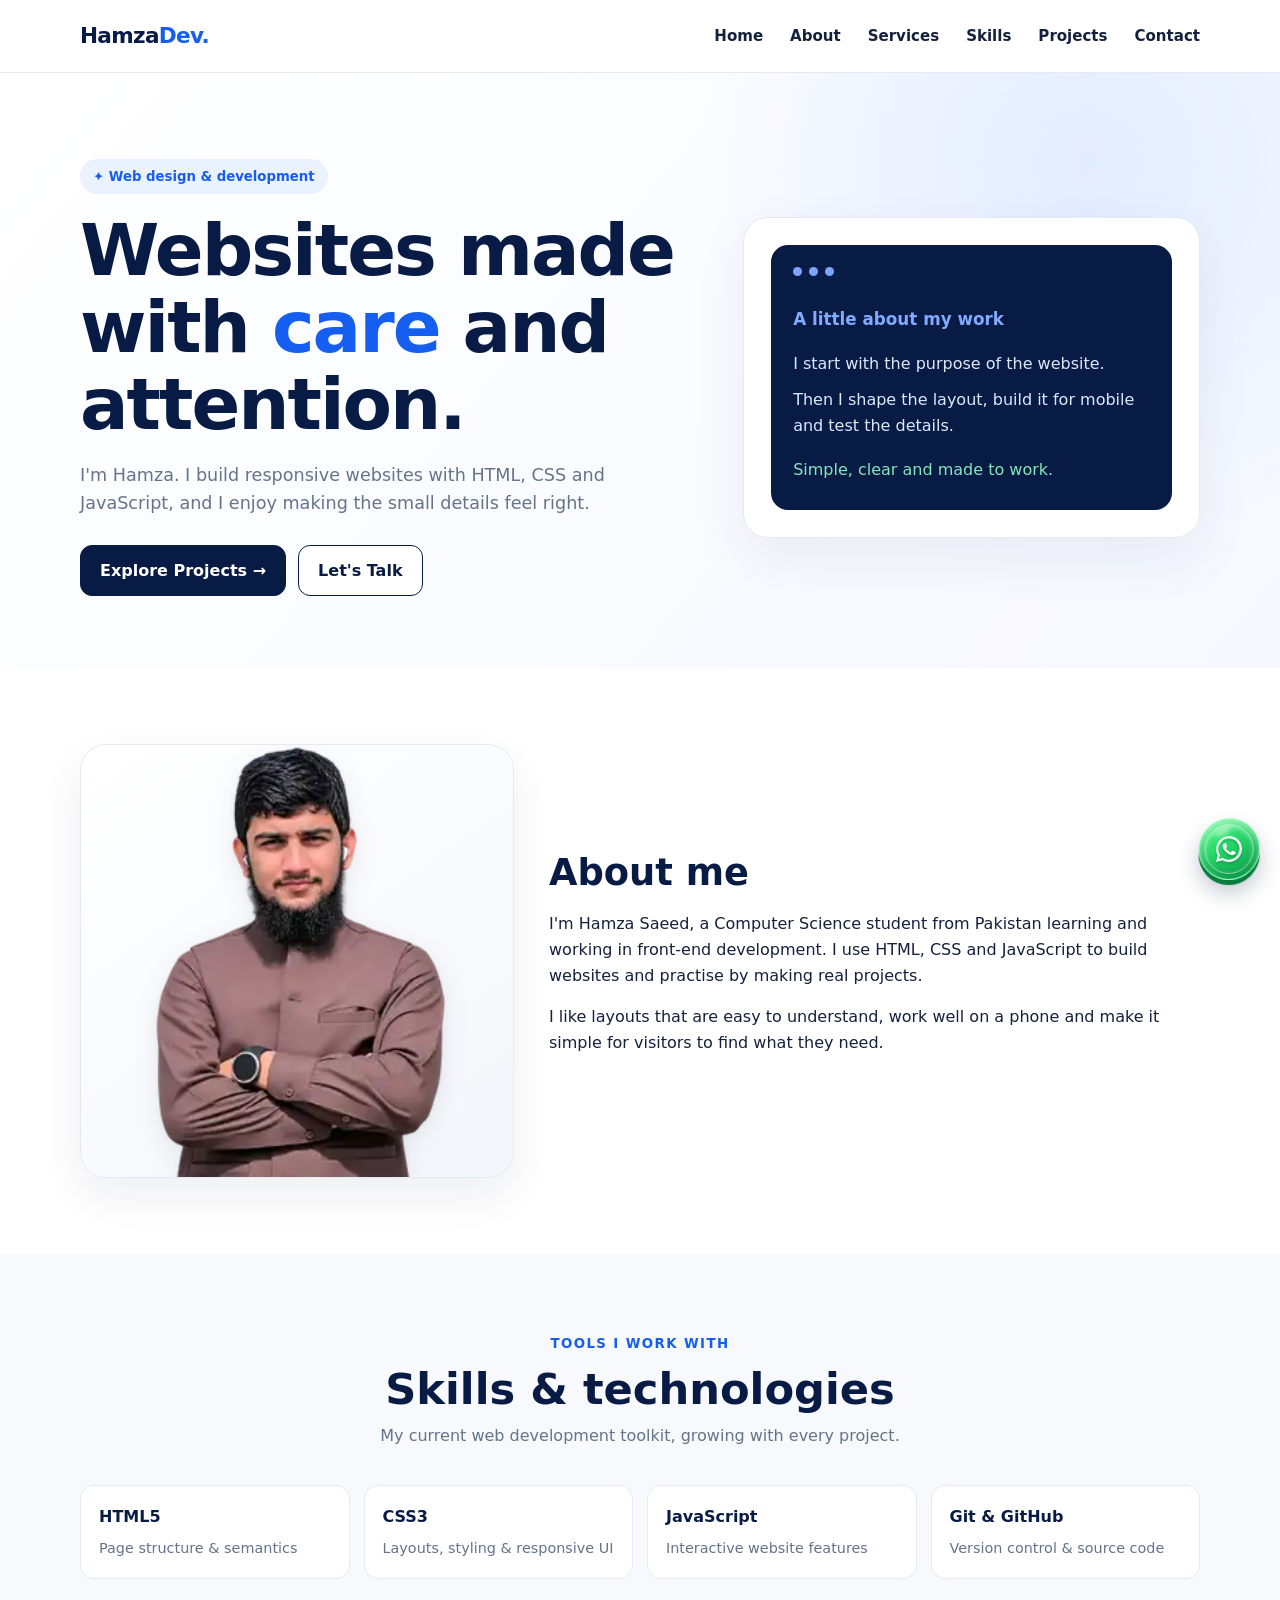
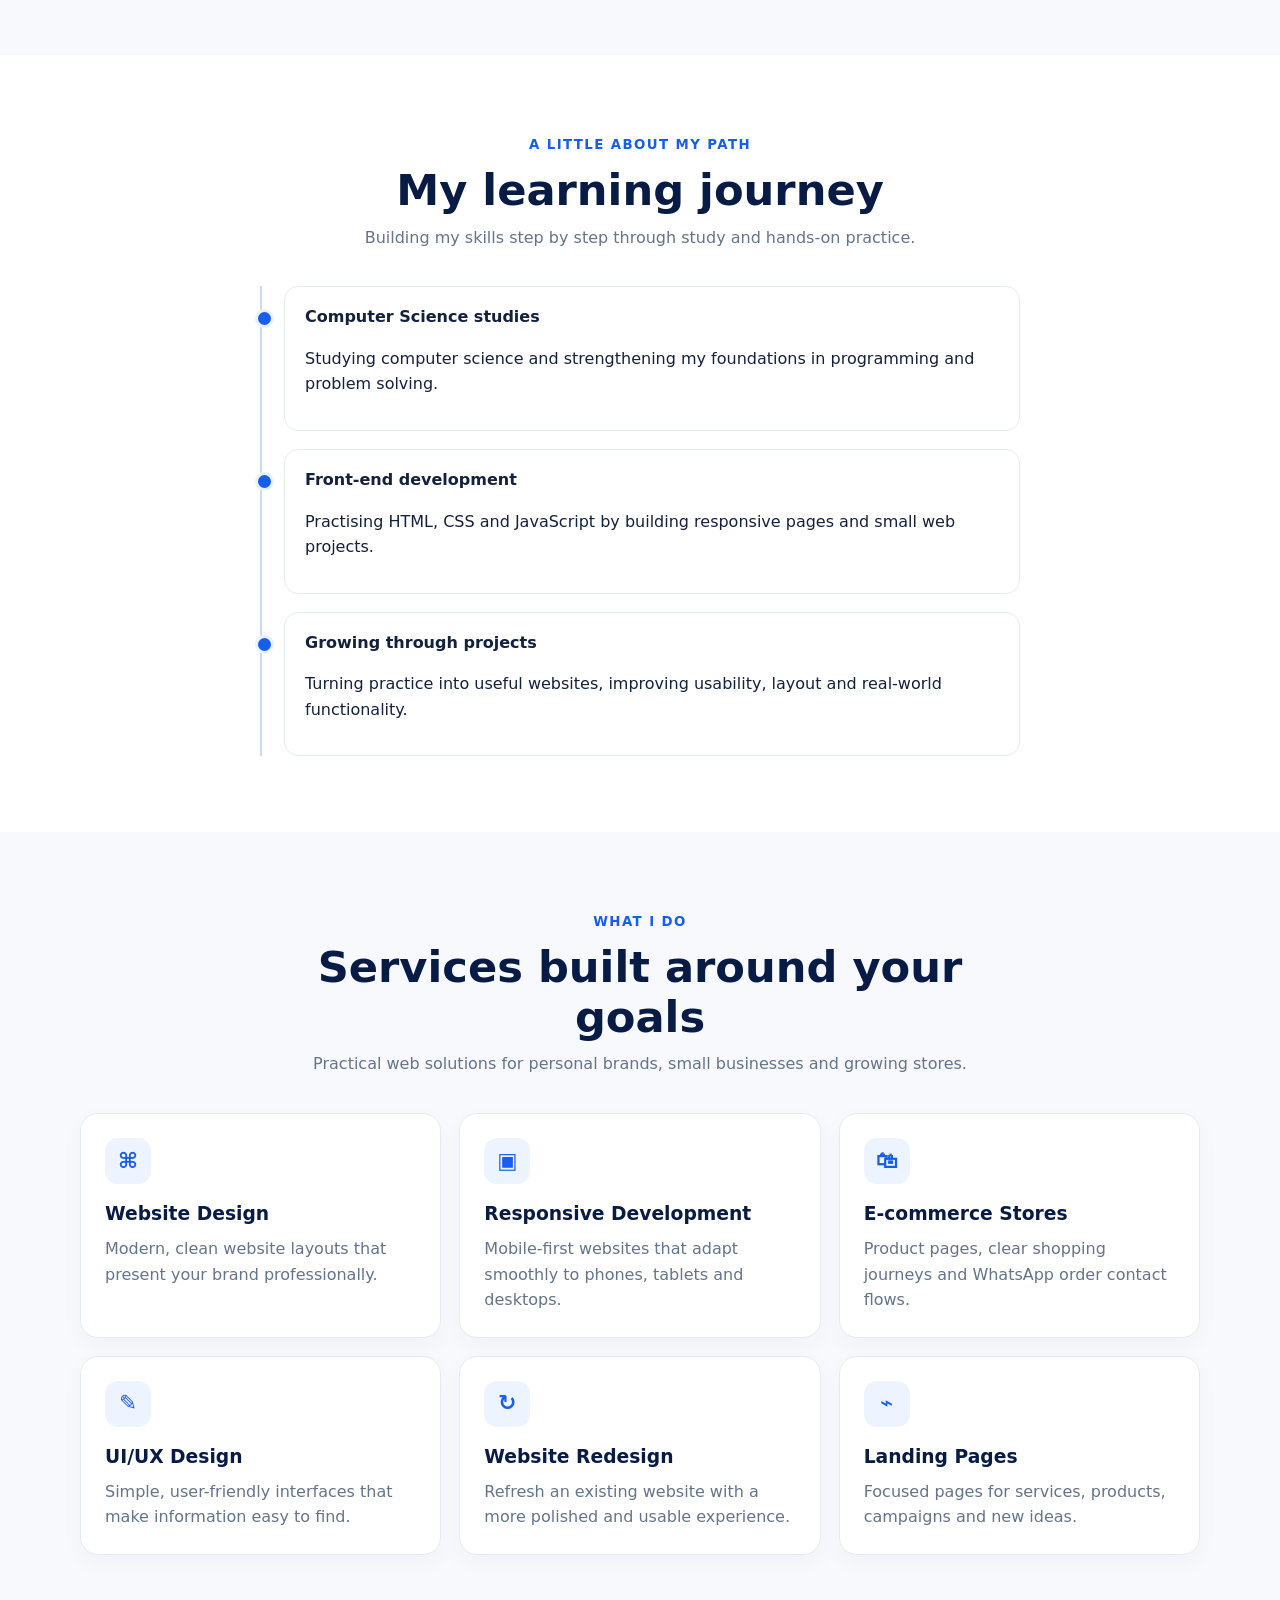
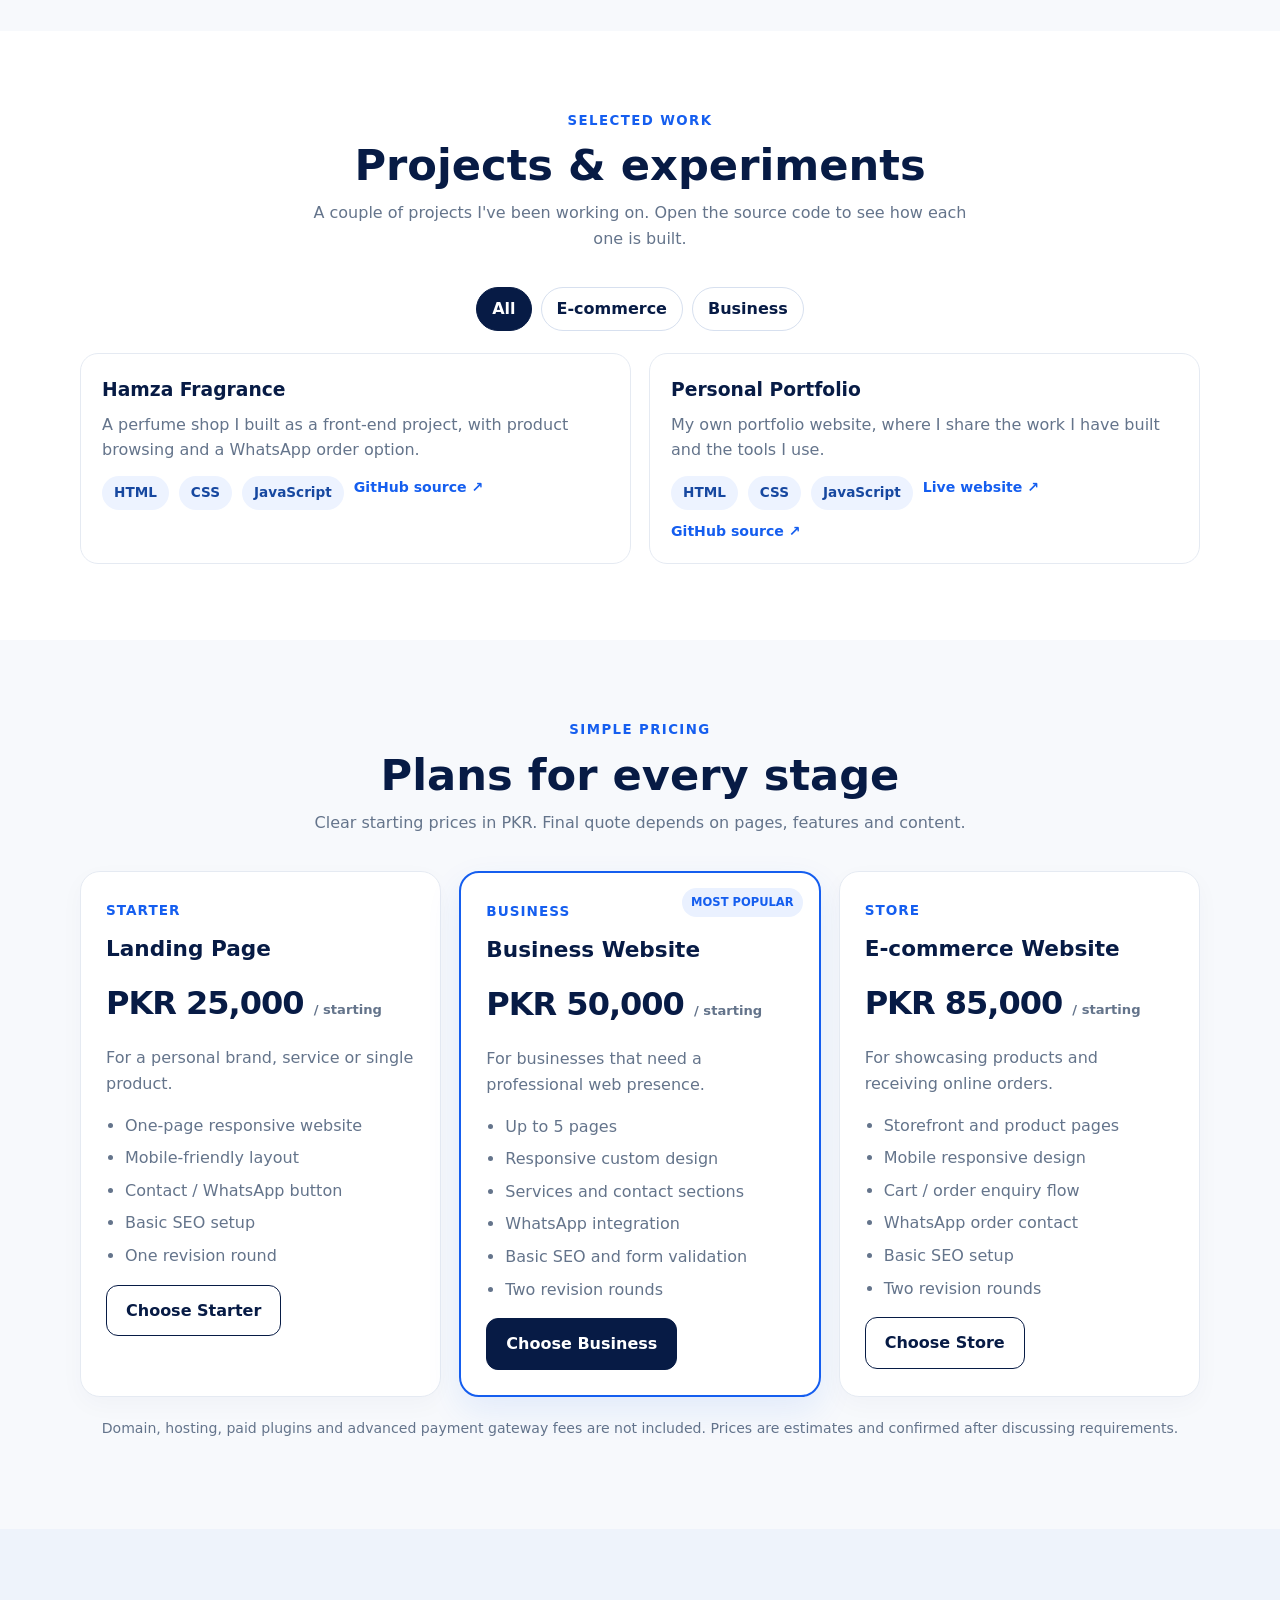
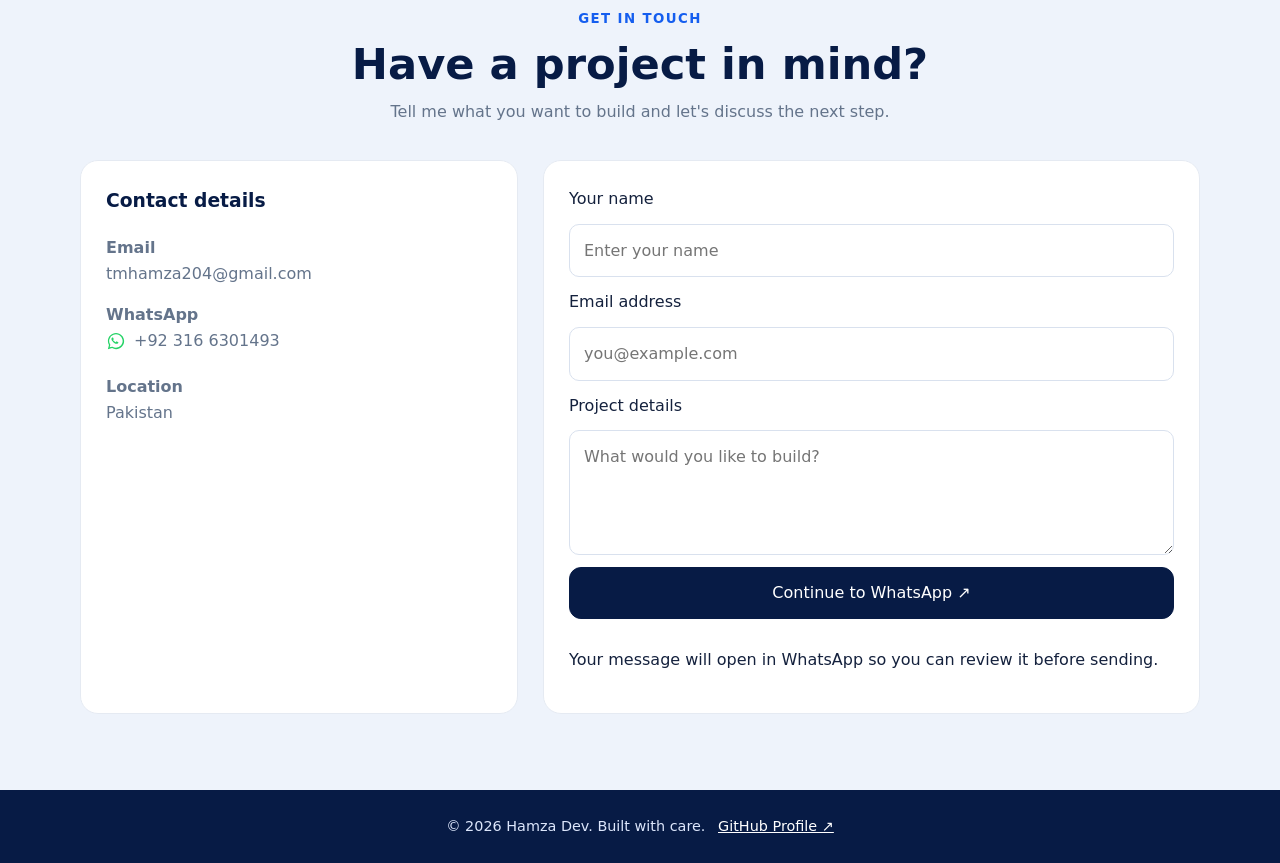
==== index.html @ bbd35b0e "Remove unused mock project preview styles and add GitHub profile link" ====
<!doctype html>
<html lang="en">
<head>
<meta charset="utf-8"><meta name="viewport" content="width=device-width,initial-scale=1">
<meta name="theme-color" content="#071b45"><meta name="description" content="Hamza Saeed — front-end developer in Pakistan. Personal portfolio, web projects and contact details."><meta name="color-scheme" content="light"><meta property="og:title" content="Hamza Saeed | Front-end Developer"><meta property="og:description" content="A personal portfolio showcasing Hamza’s web development projects and skills."><meta property="og:type" content="website"><link rel="icon" href="data:image/svg+xml,%3Csvg xmlns=%22http://www.w3.org/2000/svg%22 viewBox=%220 0 64 64%22%3E%3Crect width=%2264%22 height=%2264%22 rx=%2214%22 fill=%22%23071b45%22/%3E%3Ctext x=%2232%22 y=%2243%22 font-family=%22Arial%22 font-size=%2232%22 font-weight=%22700%22 text-anchor=%22middle%22 fill=%22white%22%3EH%3C/text%3E%3C/svg%3E">
<title>Hamza Saeed | Front-end Developer</title>
<style>
:root{--navy:#071b45;--blue:#155eef;--ink:#14213d;--muted:#64748b;--line:#e5eaf2;--bg:#f7f9fc;--white:#fff}
*{box-sizing:border-box}html{scroll-behavior:smooth;scroll-padding-top:84px}body{margin:0;font-family:Inter,ui-sans-serif,system-ui,-apple-system,Segoe UI,sans-serif;color:var(--ink);background:var(--bg);line-height:1.6}a{text-decoration:none;color:inherit}.wrap{width:min(1120px,calc(100% - 36px));margin:auto}
header{position:sticky;top:0;z-index:20;background:#ffffffed;backdrop-filter:blur(14px);border-bottom:1px solid var(--line)}.nav{height:72px;display:flex;align-items:center;justify-content:space-between}.brand{font-size:1.35rem;font-weight:850;color:var(--navy);letter-spacing:-.7px}.brand span{color:var(--blue)}.links{display:flex;gap:27px;align-items:center;font-size:.94rem;font-weight:650}.links a:hover{color:var(--blue)}.menu{display:none;background:white;border:1px solid var(--line);border-radius:10px;padding:9px 12px;color:var(--navy);font-size:1.2rem}
.hero{padding:86px 0 72px;background:radial-gradient(circle at 85% 15%,#e2ecff 0,transparent 32%),linear-gradient(130deg,#fff,#f5f8ff)}.hero-grid{display:grid;grid-template-columns:1.15fr .85fr;gap:45px;align-items:center}.eyebrow{display:inline-flex;background:#eaf1ff;color:var(--blue);font-weight:750;padding:7px 13px;border-radius:30px;font-size:.83rem}.hero h1{font-size:clamp(2.5rem,6vw,4.5rem);line-height:1.07;letter-spacing:-2px;color:var(--navy);margin:18px 0}.hero h1 span{color:var(--blue)}.lead{font-size:1.1rem;color:var(--muted);max-width:580px}.actions{display:flex;gap:12px;flex-wrap:wrap;margin-top:27px}.btn{display:inline-flex;justify-content:center;align-items:center;gap:8px;padding:12px 19px;border-radius:12px;font-weight:750;border:1px solid var(--navy);background:var(--navy);color:white;transition:.2s}.btn:hover{transform:translateY(-2px);box-shadow:0 9px 22px #071b4522}.btn.outline{background:white;color:var(--navy)}.hero-card{background:white;border:1px solid var(--line);border-radius:25px;padding:27px;box-shadow:0 20px 55px #17315b12}.code-window{background:var(--navy);border-radius:17px;padding:22px;color:#dce8ff;min-height:250px;display:flex;flex-direction:column;justify-content:center}.dots{display:flex;gap:7px;margin-bottom:25px}.dots i{width:9px;height:9px;border-radius:50%;background:#7da5ff}.code-window p{margin:5px 0;font-family:ui-monospace,monospace}.code-window .blue{color:#82aaff}.code-window .green{color:#83e6bd}
section{padding:76px 0}.section-head{text-align:center;max-width:660px;margin:0 auto 36px}.section-head small{color:var(--blue);font-weight:800;text-transform:uppercase;letter-spacing:1.4px}.section-head h2{font-size:clamp(2rem,4vw,2.7rem);color:var(--navy);line-height:1.15;margin:9px 0}.section-head p{color:var(--muted);margin:0}.cards{display:grid;grid-template-columns:repeat(3,1fr);gap:18px}.card{background:white;border:1px solid var(--line);border-radius:18px;padding:24px;box-shadow:0 8px 25px #0b245008}.card .ico{width:46px;height:46px;display:grid;place-items:center;border-radius:13px;background:#edf3ff;color:var(--blue);font-size:1.35rem;font-weight:900}.card h3{color:var(--navy);margin:15px 0 7px}.card p{color:var(--muted);margin:0}.about{background:white}.about-grid{display:grid;grid-template-columns:.8fr 1.2fr;gap:35px;align-items:center}.about-photo-card{position:relative;overflow:hidden;isolation:isolate;min-height:360px;aspect-ratio:1/1;border:1px solid var(--line);border-radius:26px;background:linear-gradient(145deg,#fff,#f3f6fb);box-shadow:0 18px 45px #071b4512;display:flex;align-items:flex-end;justify-content:center;animation:aboutCardIn .9s ease both;transition:box-shadow .35s ease,transform .35s ease}.about-photo-card:before{content:none}.about-photo{display:block;width:100%;height:100%;object-fit:contain;object-position:center bottom;filter:drop-shadow(0 8px 12px #14213d18);animation:aboutPortraitIn 1.1s cubic-bezier(.2,.8,.2,1) both;transition:transform .45s ease,filter .45s ease}.about-photo-card:hover{transform:translateY(-5px);box-shadow:0 25px 55px #071b4520}.about-photo-card:hover .about-photo{transform:scale(1.025);filter:drop-shadow(0 12px 18px #14213d25)}.about-copy{animation:aboutTextIn .8s .15s ease both}@keyframes aboutCardIn{from{opacity:0;transform:translateY(24px)}to{opacity:1;transform:translateY(0)}}@keyframes aboutPortraitIn{from{opacity:0;transform:translateY(20px) scale(.97)}to{opacity:1;transform:translateY(0) scale(1)}}@keyframes aboutTextIn{from{opacity:0;transform:translateX(18px)}to{opacity:1;transform:translateX(0)}}@keyframes orbitGlow{0%,100%{transform:scale(.98);opacity:.7}50%{transform:scale(1.03);opacity:1}}@media(prefers-reduced-motion:reduce){.about-photo-card,.about-photo,.about-copy,.about-photo-card:before{animation:none}}.about-panel{background:linear-gradient(145deg,var(--navy),#123c82);color:white;padding:30px;border-radius:22px}.about-panel strong{font-size:2.1rem;display:block}.about-copy h2{font-size:2.3rem;color:var(--navy);line-height:1.2;margin:0 0 14px}.tags{display:flex;gap:9px;flex-wrap:wrap;margin-top:18px}.tag{background:#edf3ff;color:#1748a0;border-radius:30px;padding:6px 12px;font-weight:700;font-size:.85rem}
.projects{display:grid;grid-template-columns:repeat(2,1fr);gap:18px}.project{background:white;border:1px solid var(--line);border-radius:18px;overflow:hidden}.project-visual{height:205px;padding:18px;display:flex;align-items:center;justify-content:center;overflow:hidden;background:#f3f5f8}.store-preview{width:100%;height:100%;border:1px solid #e6e1d8;border-radius:12px;background:#fbf9f4;padding:12px 15px;color:#273044;box-shadow:0 5px 16px #18243a10}.store-top{display:flex;justify-content:space-between;align-items:center;border-bottom:1px solid #e8e2d8;padding-bottom:8px;font-size:.65rem;letter-spacing:1px;font-weight:800}.store-top span:last-child{font-weight:500;letter-spacing:0}.store-content{height:calc(100% - 25px);display:flex;align-items:center;justify-content:space-between;gap:12px}.store-copy small{font-size:.55rem;letter-spacing:1.5px;color:#9b7b4d}.store-copy strong{display:block;font-family:Georgia,serif;font-size:clamp(1rem,2.6vw,1.55rem);line-height:1.05;color:#26231f;margin:5px 0}.store-copy em{font-style:normal;font-size:.58rem;color:#766f66}.bottle{position:relative;width:48px;height:85px;flex:none;margin-right:13px;border:2px solid #c6a66e;border-radius:8px 8px 12px 12px;background:linear-gradient(90deg,#d8c19b,#f4e8d0 45%,#c7a36e);box-shadow:4px 5px 9px #382b1b20}.bottle:before{content:"";position:absolute;top:-13px;left:13px;width:18px;height:12px;border-radius:3px 3px 1px 1px;background:#b28a52}.bottle:after{content:"HF";position:absolute;left:0;right:0;top:34px;text-align:center;font-family:Georgia,serif;font-size:12px;color:#70542e}.portfolio-preview{width:100%;height:100%;border-radius:12px;background:#fff;border:1px solid #e2e7ef;padding:13px 15px;box-shadow:0 5px 16px #18243a10;color:#14213d}.portfolio-nav{display:flex;justify-content:space-between;align-items:center;font-size:.62rem;font-weight:800;border-bottom:1px solid #edf0f5;padding-bottom:8px}.portfolio-nav span:last-child{font-weight:500;color:#64748b}.portfolio-main{padding-top:17px;max-width:260px}.portfolio-main small{color:#155eef;font-size:.55rem;font-weight:800;letter-spacing:1px}.portfolio-main strong{display:block;font-size:clamp(1.05rem,2.8vw,1.65rem);line-height:1.05;letter-spacing:-.7px;margin:5px 0}.portfolio-main p{font-size:.6rem;color:#64748b;margin:0 0 10px}.portfolio-lines{display:flex;gap:5px}.portfolio-lines i{display:block;width:43px;height:5px;border-radius:5px;background:#dce7fb}.project-body{padding:21px}.project-body h3{margin:0;color:var(--navy)}.project-body p{color:var(--muted);margin:7px 0 13px}.project-links{display:flex;gap:10px;flex-wrap:wrap}.project-links a{font-size:.88rem;font-weight:750;color:var(--blue)}
.contact{background:#eef3fb}.contact-grid{display:grid;grid-template-columns:.8fr 1.2fr;gap:25px}.contact-info,.contact-form{background:white;padding:25px;border-radius:18px;border:1px solid var(--line)}.contact-info h3{color:var(--navy);margin-top:0}.contact-info p{color:var(--muted);overflow-wrap:anywhere}.contact-form{display:grid;gap:12px}.contact-form input,.contact-form textarea{width:100%;padding:13px 14px;border:1px solid #d9e1ee;border-radius:10px;font:inherit;outline-color:var(--blue)}.contact-form textarea{min-height:125px;resize:vertical}.contact-form button{cursor:pointer;font:inherit}
footer{padding:25px 0;background:var(--navy);color:#dce6fb;text-align:center;font-size:.9rem}
@media(max-width:760px){.wrap{width:min(100% - 28px,560px)}.nav{height:64px}.menu{display:block}.links{display:none;position:absolute;left:14px;right:14px;top:64px;background:white;border:1px solid var(--line);border-radius:14px;padding:14px;box-shadow:0 14px 35px #071b4518;flex-direction:column;align-items:stretch;gap:0}.links.open{display:flex}.links a{padding:11px 8px}.hero{padding:55px 0 48px}.hero-grid,.about-grid,.contact-grid{grid-template-columns:1fr;gap:25px}.hero h1{letter-spacing:-1.3px}.hero-card{padding:17px}.code-window{min-height:210px}.section{padding:58px 0}section{padding:58px 0}.cards{grid-template-columns:1fr}.projects{grid-template-columns:1fr}.project-visual{height:150px}.about-copy h2{font-size:2rem}.actions .btn{flex:1}.section-head{margin-bottom:27px}}
@media(min-width:761px) and (max-width:980px){.cards{grid-template-columns:repeat(2,1fr)}}

/* Subtle motion effects */
.reveal{opacity:0;transform:translateY(22px);transition:opacity .65s ease,transform .65s ease}
.reveal.visible{opacity:1;transform:translateY(0)}
.card,.project,.price-card,.hero-card{transition:transform .28s ease,box-shadow .28s ease}
.card:hover,.project:hover,.price-card:hover,.hero-card:hover{transform:translateY(-5px);box-shadow:0 18px 38px #071b4518}
.hero-card{animation:floatCard 5s ease-in-out infinite}
@keyframes floatCard{0%,100%{transform:translateY(0)}50%{transform:translateY(-8px)}}
.price-grid{display:grid;grid-template-columns:repeat(3,1fr);gap:18px;align-items:stretch}
.price-card{background:#fff;border:1px solid var(--line);border-radius:20px;padding:25px;position:relative;box-shadow:0 8px 25px #0b245008}
.price-card.featured{border:2px solid var(--blue);box-shadow:0 14px 35px #155eef18}
.price-card .plan{color:var(--blue);font-weight:800;font-size:.85rem;text-transform:uppercase;letter-spacing:1px}
.price-card h3{color:var(--navy);font-size:1.35rem;margin:9px 0}
.price{font-size:2rem;font-weight:900;letter-spacing:-1px;color:var(--navy);margin:12px 0}
.price small{font-size:.82rem;font-weight:600;letter-spacing:0;color:var(--muted)}
.price-card p{color:var(--muted);min-height:48px}
.price-card ul{padding-left:19px;color:var(--muted);min-height:132px}
.price-card li{margin:7px 0}
.popular{position:absolute;right:16px;top:15px;background:#eaf1ff;color:var(--blue);padding:5px 9px;border-radius:20px;font-size:.72rem;font-weight:800}
.whatsapp-float{position:fixed;right:20px;bottom:20px;z-index:30;width:62px;height:62px;border-radius:50%;background:linear-gradient(145deg,#5cff91 0%,#25D366 48%,#079b49 100%);color:#fff;display:grid;place-items:center;border:1px solid #8affb2;box-shadow:inset 0 4px 7px #ffffff80,inset 0 -7px 10px #006b354d,0 5px 0 #087b3d,0 12px 22px #071b4540;transform:perspective(500px) rotateY(-9deg) rotateX(7deg);transition:transform .25s,box-shadow .25s}
.whatsapp-float::before{content:"";position:absolute;inset:5px;border-radius:50%;border:1px solid #ffffff80;box-shadow:inset 0 2px 5px #ffffff55;pointer-events:none}
.whatsapp-float::after{content:"";position:absolute;top:8px;left:14px;width:19px;height:8px;border-radius:50%;background:#ffffff70;filter:blur(2px);transform:rotate(-28deg);pointer-events:none}
.whatsapp-float:hover{transform:perspective(500px) rotateY(0) rotateX(0) translateY(-4px) scale(1.08);box-shadow:inset 0 4px 7px #ffffff80,inset 0 -7px 10px #006b354d,0 7px 0 #087b3d,0 17px 27px #071b454d}
.whatsapp-float svg{width:32px;height:32px;display:block;fill:currentColor;filter:drop-shadow(0 2px 1px #006b3566);position:relative;z-index:1}
.wa-inline{display:inline-flex;align-items:center;gap:8px}
.wa-inline svg{width:20px;height:20px;fill:#25D366}
@media(prefers-reduced-motion:reduce){*,*::before,*::after{scroll-behavior:auto!important;animation:none!important;transition:none!important}.reveal{opacity:1;transform:none}}
@media(max-width:760px){.price-grid{grid-template-columns:1fr}.price-card p,.price-card ul{min-height:0}.whatsapp-float{width:54px;height:54px;right:14px;bottom:14px}}
.skills-grid{display:grid;grid-template-columns:repeat(4,1fr);gap:14px}
.skill{background:#fff;border:1px solid var(--line);border-radius:14px;padding:18px}
.skill strong{display:block;color:var(--navy);margin-bottom:5px}.skill span{color:var(--muted);font-size:.9rem}
.journey{border-left:2px solid #cbd9f2;padding-left:22px;display:grid;gap:18px;max-width:760px;margin:auto}
.journey-item{position:relative;background:#fff;border:1px solid var(--line);border-radius:14px;padding:17px 20px}
.journey-item:before{content:"";position:absolute;left:-30px;top:22px;width:13px;height:13px;background:var(--blue);border:3px solid #eaf1ff;border-radius:50%}
.filter-bar{display:flex;justify-content:center;gap:9px;flex-wrap:wrap;margin:0 0 22px}
.filter-btn{border:1px solid #d7e0ef;background:#fff;color:var(--navy);padding:8px 15px;border-radius:30px;font:inherit;font-weight:700;cursor:pointer}
.filter-btn.active,.filter-btn:hover{background:var(--navy);color:#fff;border-color:var(--navy)}\n[hidden]{display:none!important}\na:focus-visible,button:focus-visible,input:focus-visible,textarea:focus-visible{outline:3px solid #8bb4ff;outline-offset:3px}\n.contact-form label{display:grid;gap:5px;color:var(--navy);font-size:.9rem;font-weight:700}\n.form-note{margin:0;color:var(--muted);font-size:.9rem}.form-note a{color:var(--blue);font-weight:750;text-decoration:underline}\n@media(max-width:760px){}
@media(max-width:760px){.skills-grid{grid-template-columns:repeat(2,1fr)}.profile-photo-wrap{max-width:280px}}
</style>
</head>
<body>
<header><div class="wrap nav"><a class="brand" href="#home">Hamza<span>Dev.</span></a><button class="menu" id="menu" aria-label="Open navigation" aria-controls="links" aria-expanded="false">☰</button><nav class="links" id="links" aria-label="Main navigation"><a href="#home">Home</a><a href="#about">About</a><a href="#services">Services</a><a href="#skills">Skills</a><a href="#projects">Projects</a><a href="#contact">Contact</a></nav></div></header>
<main>
<section class="hero" id="home"><div class="wrap hero-grid"><div><span class="eyebrow">✦ Web design & development</span><h1>Websites made with <span>care</span> and attention.</h1><p class="lead">I'm Hamza. I build responsive websites with HTML, CSS and JavaScript, and I enjoy making the small details feel right.</p><div class="actions"><a class="btn" href="#projects">Explore Projects →</a><a class="btn outline" href="#contact">Let's Talk</a></div></div><div class="hero-card"><div class="code-window"><div class="dots"><i></i><i></i><i></i></div><p class="blue" style="font-family:inherit;font-weight:800;font-size:1.05rem">A little about my work</p><p style="font-family:inherit;margin-top:13px">I start with the purpose of the website.</p><p style="font-family:inherit">Then I shape the layout, build it for mobile and test the details.</p><p class="green" style="font-family:inherit;margin-top:14px">Simple, clear and made to work.</p></div></div></div></section>
<section class="about" id="about"><div class="wrap about-grid"><div class="about-photo-card"><img class="about-photo" src="/images/hamza-original.webp?v=1" alt="Hamza Saeed, front-end developer" width="600" height="600" loading="eager"></div><div class="about-copy"><h2>About me</h2><p>I'm Hamza Saeed, a Computer Science student from Pakistan learning and working in front-end development. I use HTML, CSS and JavaScript to build websites and practise by making real projects.</p><p>I like layouts that are easy to understand, work well on a phone and make it simple for visitors to find what they need.</p></div></div></section>
<section id="skills"><div class="wrap"><div class="section-head"><small>Tools I work with</small><h2>Skills & technologies</h2><p>My current web development toolkit, growing with every project.</p></div><div class="skills-grid"><article class="skill"><strong>HTML5</strong><span>Page structure & semantics</span></article><article class="skill"><strong>CSS3</strong><span>Layouts, styling & responsive UI</span></article><article class="skill"><strong>JavaScript</strong><span>Interactive website features</span></article><article class="skill"><strong>Git & GitHub</strong><span>Version control & source code</span></article></div></div></section>
<section class="about" id="journey"><div class="wrap"><div class="section-head"><small>A little about my path</small><h2>My learning journey</h2><p>Building my skills step by step through study and hands-on practice.</p></div><div class="journey"><article class="journey-item"><strong>Computer Science studies</strong><p>Studying computer science and strengthening my foundations in programming and problem solving.</p></article><article class="journey-item"><strong>Front-end development</strong><p>Practising HTML, CSS and JavaScript by building responsive pages and small web projects.</p></article><article class="journey-item"><strong>Growing through projects</strong><p>Turning practice into useful websites, improving usability, layout and real-world functionality.</p></article></div></div></section><section id="services"><div class="wrap"><div class="section-head"><small>What I do</small><h2>Services built around your goals</h2><p>Practical web solutions for personal brands, small businesses and growing stores.</p></div><div class="cards"><article class="card"><div class="ico">⌘</div><h3>Website Design</h3><p>Modern, clean website layouts that present your brand professionally.</p></article><article class="card"><div class="ico">▣</div><h3>Responsive Development</h3><p>Mobile-first websites that adapt smoothly to phones, tablets and desktops.</p></article><article class="card"><div class="ico">🛍</div><h3>E-commerce Stores</h3><p>Product pages, clear shopping journeys and WhatsApp order contact flows.</p></article><article class="card"><div class="ico">✎</div><h3>UI/UX Design</h3><p>Simple, user-friendly interfaces that make information easy to find.</p></article><article class="card"><div class="ico">↻</div><h3>Website Redesign</h3><p>Refresh an existing website with a more polished and usable experience.</p></article><article class="card"><div class="ico">⌁</div><h3>Landing Pages</h3><p>Focused pages for services, products, campaigns and new ideas.</p></article></div></div></section>
<section class="about" id="projects"><div class="wrap"><div class="section-head"><small>Selected work</small><h2>Projects & experiments</h2><p>A couple of projects I've been working on. Open the source code to see how each one is built.</p></div><div class="filter-bar" aria-label="Filter projects"><button class="filter-btn active" type="button" data-filter="all">All</button><button class="filter-btn" type="button" data-filter="store">E-commerce</button><button class="filter-btn" type="button" data-filter="business">Business</button></div><div class="projects"><article class="project" data-category="store"><div class="project-body"><h3>Hamza Fragrance</h3><p>A perfume shop I built as a front-end project, with product browsing and a WhatsApp order option.</p><div class="project-links"><span class="tag">HTML</span><span class="tag">CSS</span><span class="tag">JavaScript</span><a href="https://github.com/itxhamza151-cloud/Hamza-perfume" target="_blank" rel="noopener">GitHub source ↗</a></div></div></article><article class="project" data-category="business"><div class="project-body"><h3>Personal Portfolio</h3><p>My own portfolio website, where I share the work I have built and the tools I use.</p><div class="project-links"><span class="tag">HTML</span><span class="tag">CSS</span><span class="tag">JavaScript</span><a href="https://hamza-dev-pied.vercel.app/" target="_blank" rel="noopener">Live website ↗</a><a href="https://github.com/itxhamza151-cloud/hamza-dev" target="_blank" rel="noopener">GitHub source ↗</a></div></div></article></div></div></section>

<section id="pricing"><div class="wrap"><div class="section-head"><small>Simple pricing</small><h2>Plans for every stage</h2><p>Clear starting prices in PKR. Final quote depends on pages, features and content.</p></div><div class="price-grid">
<article class="price-card"><span class="plan">Starter</span><h3>Landing Page</h3><div class="price">PKR 25,000 <small>/ starting</small></div><p>For a personal brand, service or single product.</p><ul><li>One-page responsive website</li><li>Mobile-friendly layout</li><li>Contact / WhatsApp button</li><li>Basic SEO setup</li><li>One revision round</li></ul><a class="btn outline" href="#contact">Choose Starter</a></article>
<article class="price-card featured"><span class="popular">MOST POPULAR</span><span class="plan">Business</span><h3>Business Website</h3><div class="price">PKR 50,000 <small>/ starting</small></div><p>For businesses that need a professional web presence.</p><ul><li>Up to 5 pages</li><li>Responsive custom design</li><li>Services and contact sections</li><li>WhatsApp integration</li><li>Basic SEO and form validation</li><li>Two revision rounds</li></ul><a class="btn" href="#contact">Choose Business</a></article>
<article class="price-card"><span class="plan">Store</span><h3>E-commerce Website</h3><div class="price">PKR 85,000 <small>/ starting</small></div><p>For showcasing products and receiving online orders.</p><ul><li>Storefront and product pages</li><li>Mobile responsive design</li><li>Cart / order enquiry flow</li><li>WhatsApp order contact</li><li>Basic SEO setup</li><li>Two revision rounds</li></ul><a class="btn outline" href="#contact">Choose Store</a></article>
</div><p style="text-align:center;color:var(--muted);font-size:.88rem;margin-top:20px">Domain, hosting, paid plugins and advanced payment gateway fees are not included. Prices are estimates and confirmed after discussing requirements.</p></div></section>
<section class="contact" id="contact"><div class="wrap"><div class="section-head"><small>Get in touch</small><h2>Have a project in mind?</h2><p>Tell me what you want to build and let's discuss the next step.</p></div><div class="contact-grid"><div class="contact-info"><h3>Contact details</h3><p><strong>Email</strong><br><a href="mailto:tmhamza204@gmail.com">tmhamza204@gmail.com</a></p><p><strong>WhatsApp</strong><br><a class="wa-inline" href="https://wa.me/923166301493" target="_blank" rel="noopener"><svg viewBox="0 0 32 32" aria-hidden="true"><path d="M19.11 17.53c-.27-.14-1.6-.79-1.85-.88-.25-.09-.43-.14-.61.14-.18.27-.7.88-.86 1.06-.16.18-.32.2-.59.07-.27-.14-1.14-.42-2.17-1.34-.8-.71-1.34-1.59-1.5-1.86-.16-.27-.02-.42.12-.56.12-.12.27-.32.41-.48.14-.16.18-.27.27-.45.09-.18.05-.34-.02-.48-.07-.14-.61-1.47-.84-2.01-.22-.53-.45-.46-.61-.47h-.52c-.18 0-.48.07-.73.34-.25.27-.96.93-.96 2.27s.98 2.63 1.12 2.81c.14.18 1.93 2.95 4.68 4.14.65.28 1.16.45 1.56.57.65.21 1.24.18 1.71.11.52-.08 1.6-.65 1.82-1.28.23-.63.23-1.17.16-1.28-.07-.11-.25-.18-.52-.32z"/><path d="M16.02 3C8.85 3 3.02 8.83 3.02 16c0 2.29.6 4.53 1.74 6.5L3 29l6.67-1.75A12.94 12.94 0 0 0 16.02 29C23.19 29 29.02 23.17 29.02 16S23.19 3 16.02 3zm0 23.82c-2.02 0-4-.54-5.72-1.57l-.41-.24-3.96 1.04 1.06-3.86-.27-.42A10.77 10.77 0 1 1 16.02 26.82z"/></svg>+92 316 6301493</a></p><p><strong>Location</strong><br>Pakistan</p></div><form class="contact-form" id="contactForm"><label for="name">Your name</label><input id="name" name="name" autocomplete="name" placeholder="Enter your name" minlength="2" required><label for="email">Email address</label><input id="email" name="email" type="email" autocomplete="email" placeholder="you@example.com" required><label for="message">Project details</label><textarea id="message" name="message" placeholder="What would you like to build?" minlength="10" required></textarea><button class="btn" type="submit">Continue to WhatsApp ↗</button><p class="form-note" id="formStatus" role="status" aria-live="polite">Your message will open in WhatsApp so you can review it before sending.</p></form></div></div></section>
</main>
<a class="whatsapp-float" href="https://wa.me/923166301493?text=Assalam-o-Alaikum%20Hamza!%20I%20visited%20your%20website%20and%20would%20like%20to%20discuss%20a%20website%20or%20online%20store%20project.%20Please%20share%20the%20details." target="_blank" rel="noopener" aria-label="Chat on WhatsApp"><svg viewBox="0 0 32 32" aria-hidden="true"><path d="M16.02 3C8.85 3 3.02 8.83 3.02 16c0 2.29.6 4.53 1.74 6.5L3 29l6.67-1.75A12.94 12.94 0 0 0 16.02 29C23.19 29 29.02 23.17 29.02 16S23.19 3 16.02 3zm0 23.82c-2.02 0-4-.54-5.72-1.57l-.41-.24-3.96 1.04 1.06-3.86-.27-.42A10.77 10.77 0 1 1 16.02 26.82zm5.91-8.06c-.32-.16-1.89-.93-2.18-1.03-.29-.11-.5-.16-.71.16-.21.32-.82 1.03-1 1.24-.18.21-.37.24-.69.08-.32-.16-1.35-.5-2.57-1.59-.95-.85-1.59-1.89-1.78-2.2-.18-.32-.02-.49.14-.65.14-.14.32-.37.48-.55.16-.18.21-.32.32-.53.11-.21.05-.4-.03-.56-.08-.16-.71-1.72-.98-2.36-.26-.62-.52-.54-.71-.55h-.61c-.21 0-.56.08-.85.4-.29.32-1.11 1.08-1.11 2.63s1.14 3.05 1.3 3.26c.16.21 2.24 3.42 5.43 4.79.76.33 1.35.52 1.81.66.76.24 1.45.21 2 .13.61-.09 1.89-.77 2.15-1.51.26-.74.26-1.37.18-1.51-.08-.13-.29-.21-.61-.37z"/></svg></a>
<footer><div class="wrap">© <span id="year"></span> Hamza Dev. Built with care. <a href="https://github.com/itxhamza151-cloud" target="_blank" rel="noopener" style="color:#fff;text-decoration:underline;margin-left:8px">GitHub Profile ↗</a></div></footer>
<script>
const filters=document.querySelectorAll('.filter-btn');filters.forEach(btn=>btn.addEventListener('click',()=>{filters.forEach(b=>b.classList.toggle('active',b===btn));document.querySelectorAll('.project[data-category]').forEach(card=>{card.hidden=btn.dataset.filter!=='all'&&card.dataset.category!==btn.dataset.filter})}));const menu=document.getElementById('menu'),links=document.getElementById('links');menu.addEventListener('click',()=>{const open=links.classList.toggle('open');menu.setAttribute('aria-expanded',String(open));menu.textContent=open?'✕':'☰'});links.querySelectorAll('a').forEach(a=>a.addEventListener('click',()=>{links.classList.remove('open');menu.setAttribute('aria-expanded','false');menu.textContent='☰'}));document.addEventListener('keydown',e=>{if(e.key==='Escape'&&links.classList.contains('open')){links.classList.remove('open');menu.setAttribute('aria-expanded','false');menu.textContent='☰';menu.focus();}});document.getElementById('year').textContent=new Date().getFullYear();const revealItems=document.querySelectorAll('section .section-head,section .card,section .project,section .price-card,section .about-panel,section .about-copy,section .contact-info,section .contact-form');revealItems.forEach(el=>el.classList.add('reveal'));if('IntersectionObserver' in window){const observer=new IntersectionObserver(entries=>entries.forEach(entry=>{if(entry.isIntersecting){entry.target.classList.add('visible');observer.unobserve(entry.target)}}),{threshold:.12});revealItems.forEach(el=>observer.observe(el))}else{revealItems.forEach(el=>el.classList.add('visible'))}document.getElementById('contactForm').addEventListener('submit',e=>{e.preventDefault();const form=e.currentTarget;if(!form.reportValidity())return;const n=document.getElementById('name').value.trim(),em=document.getElementById('email').value.trim(),m=document.getElementById('message').value.trim();const message='Hello Hamza!\\nName: '+n+'\\nEmail: '+em+'\\nProject: '+m;const url='https://wa.me/923166301493?text='+encodeURIComponent(message);const tab=window.open(url,'_blank','noopener,noreferrer');const status=document.getElementById('formStatus');if(tab){status.textContent='WhatsApp opened in a new tab. Review your message there and press Send.';}else{status.innerHTML='Your browser blocked the new tab. <a href="'+url+'" target="_blank" rel="noopener noreferrer">Open your WhatsApp message here</a>.';}});
</script>
</body></html>
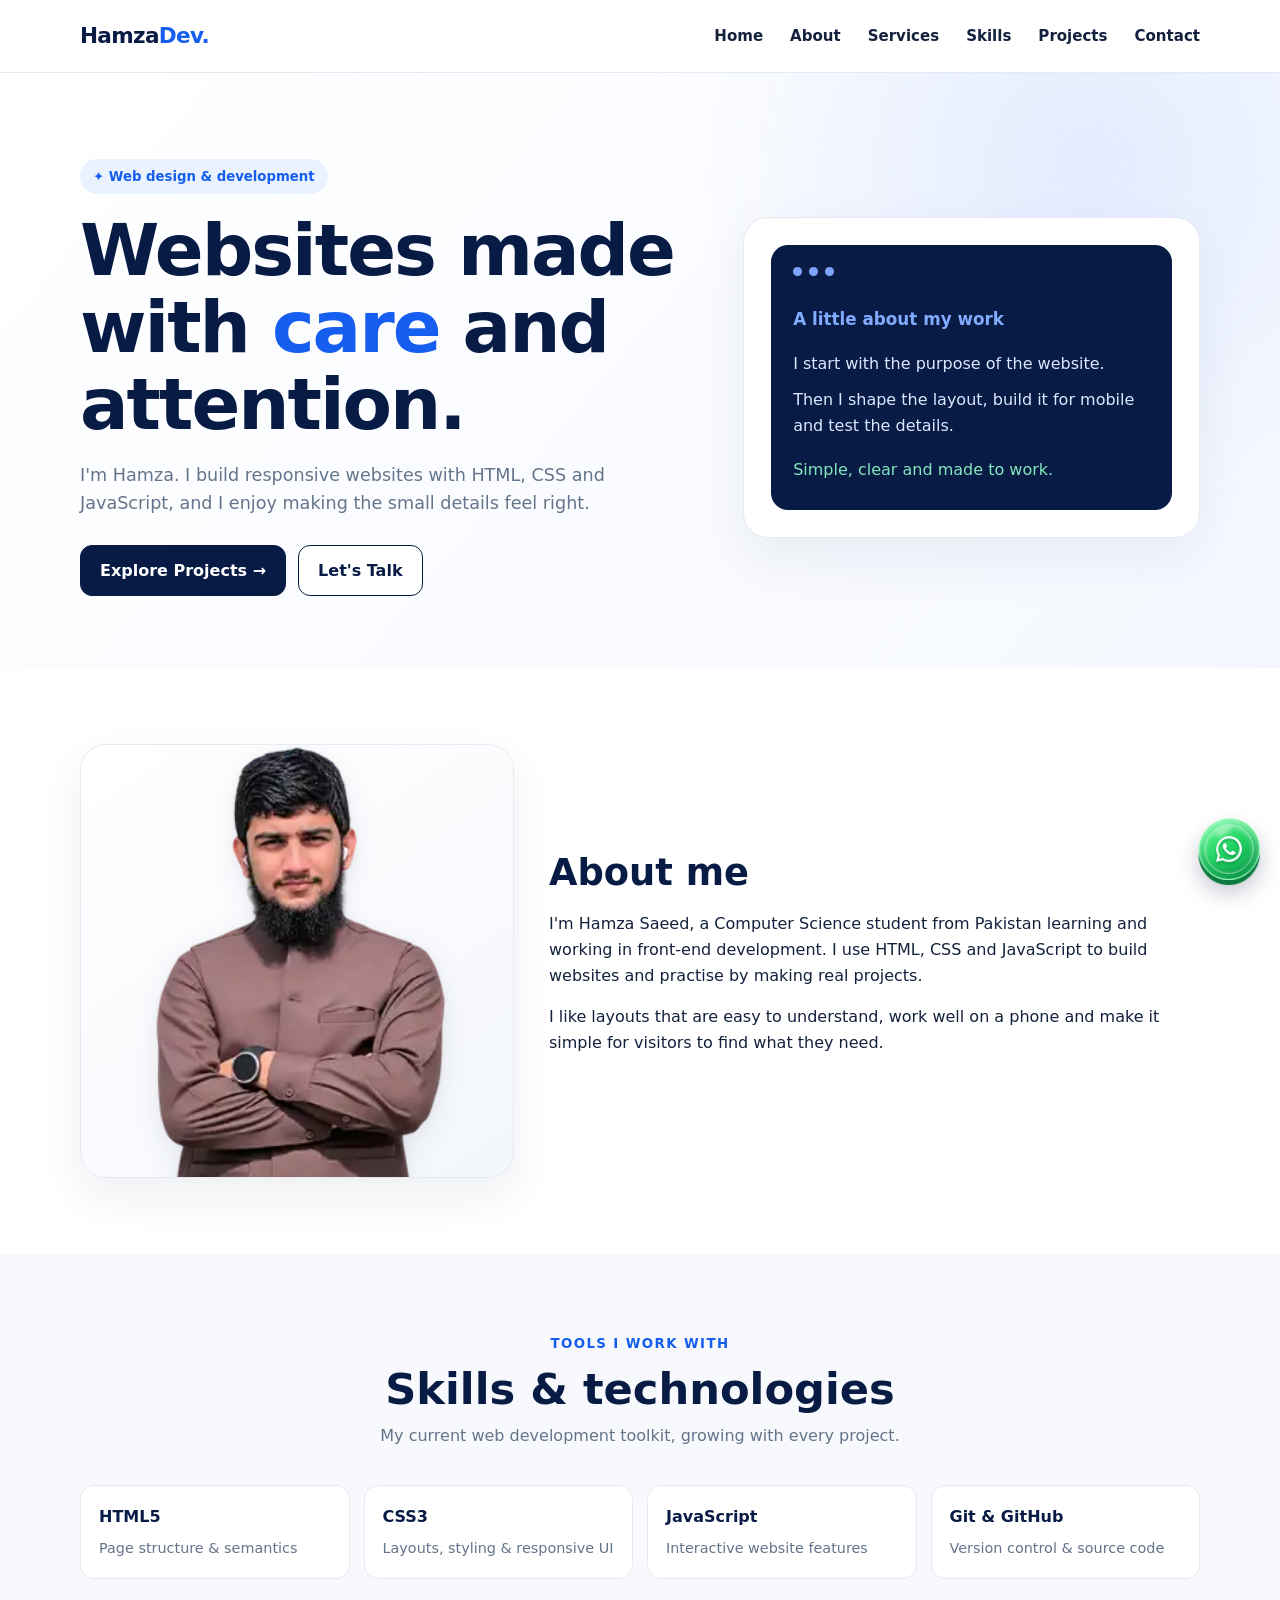
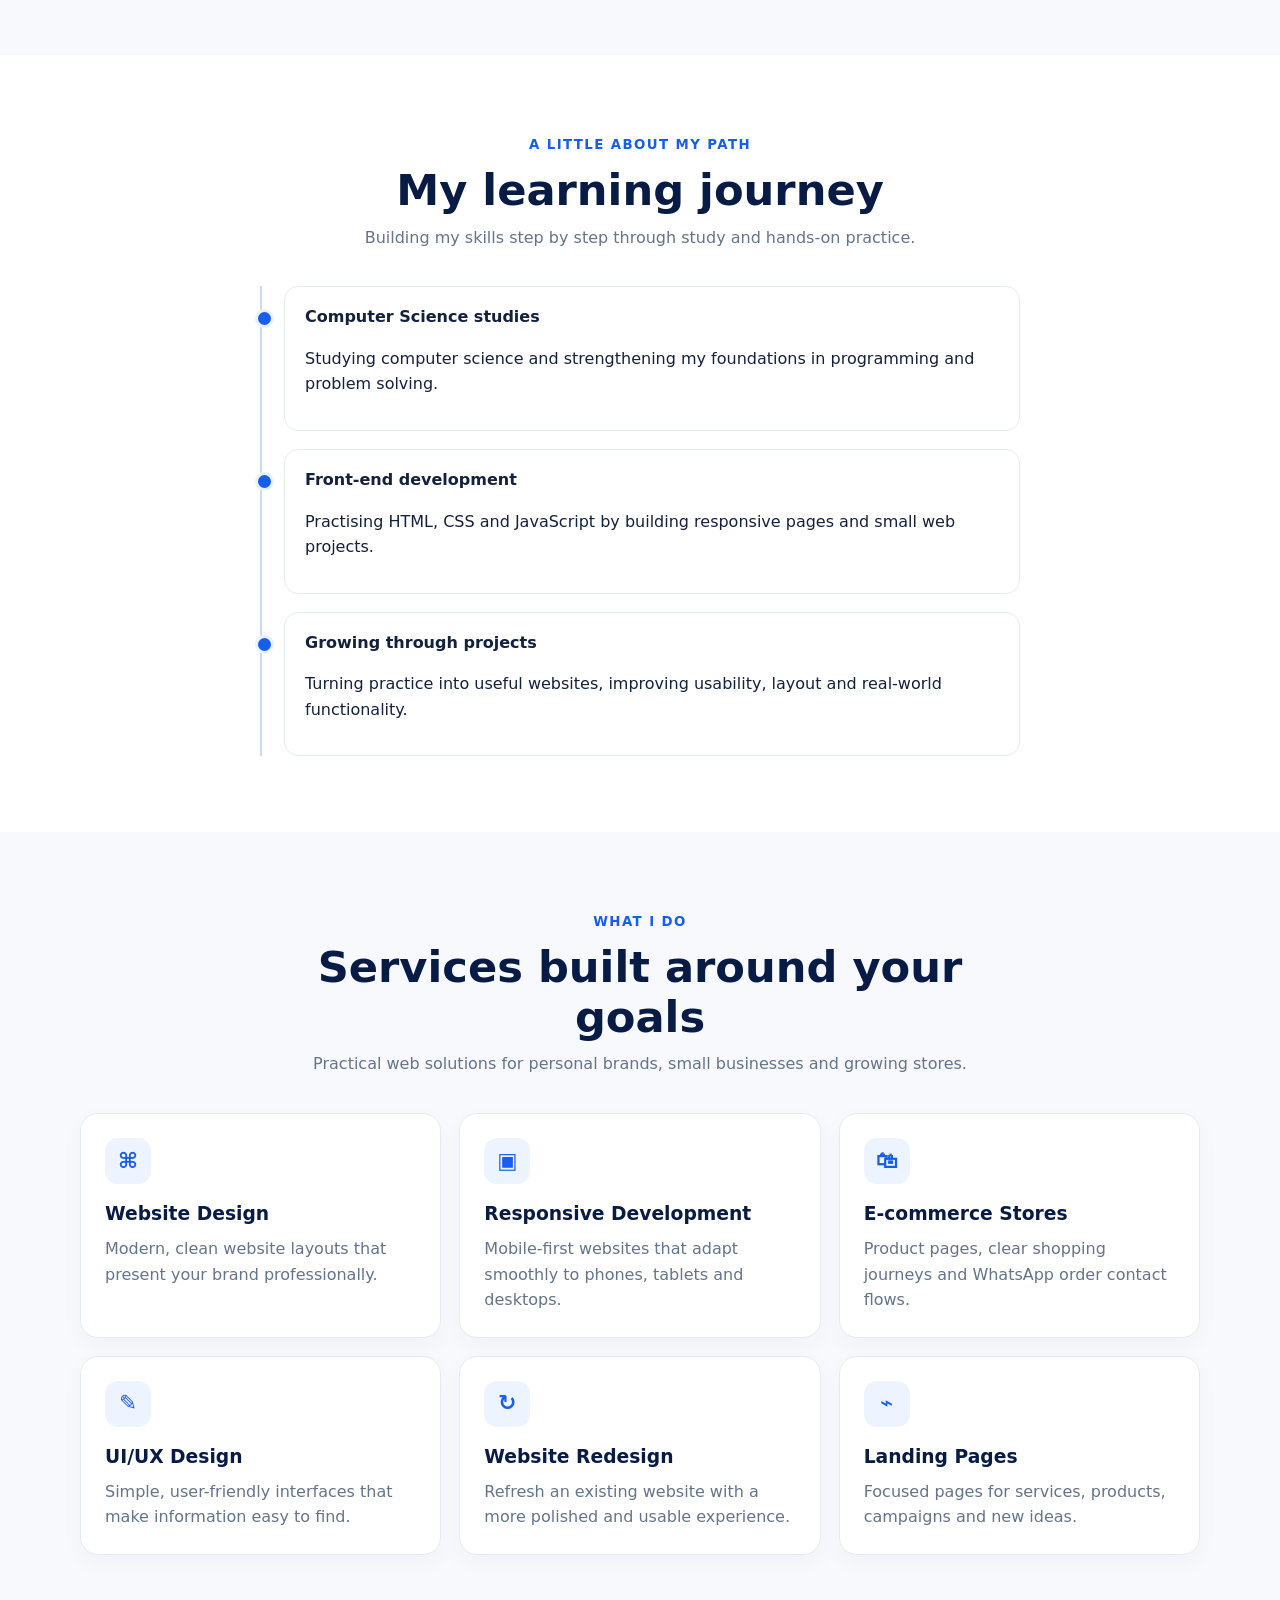
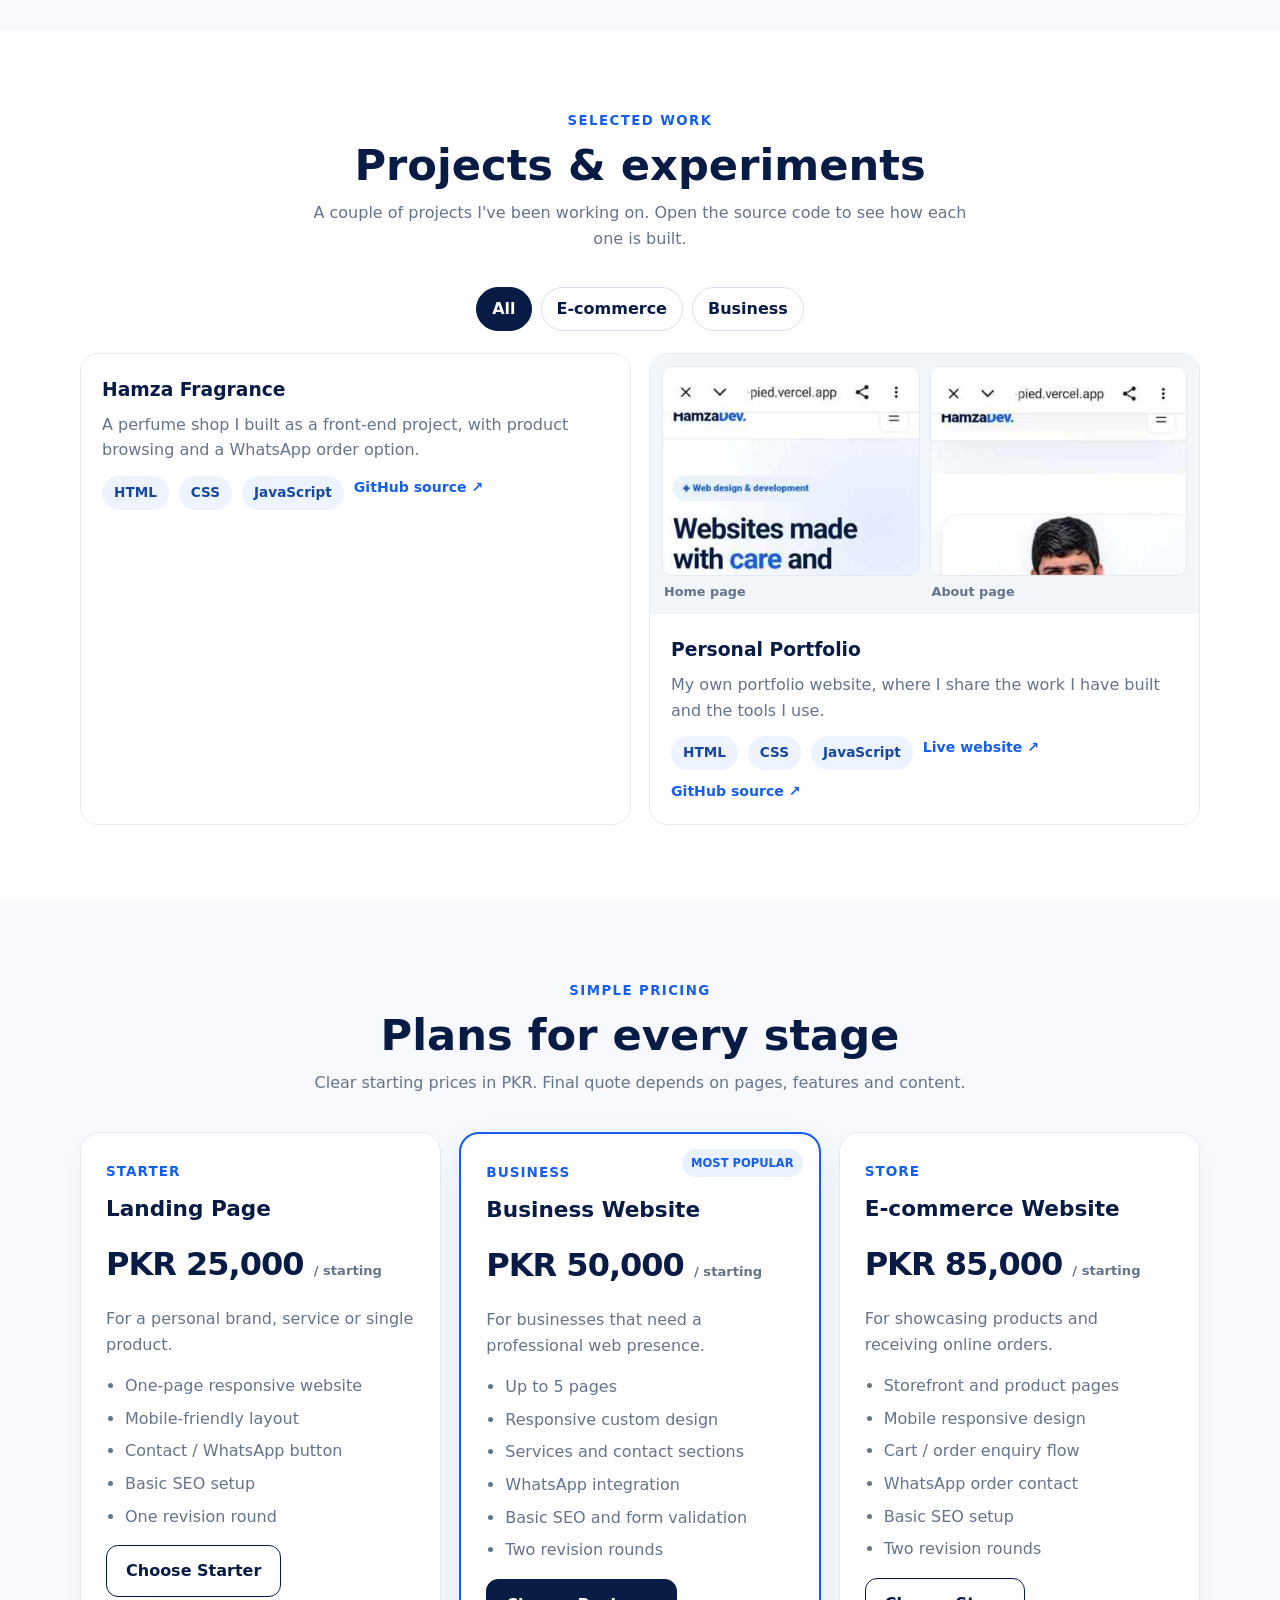
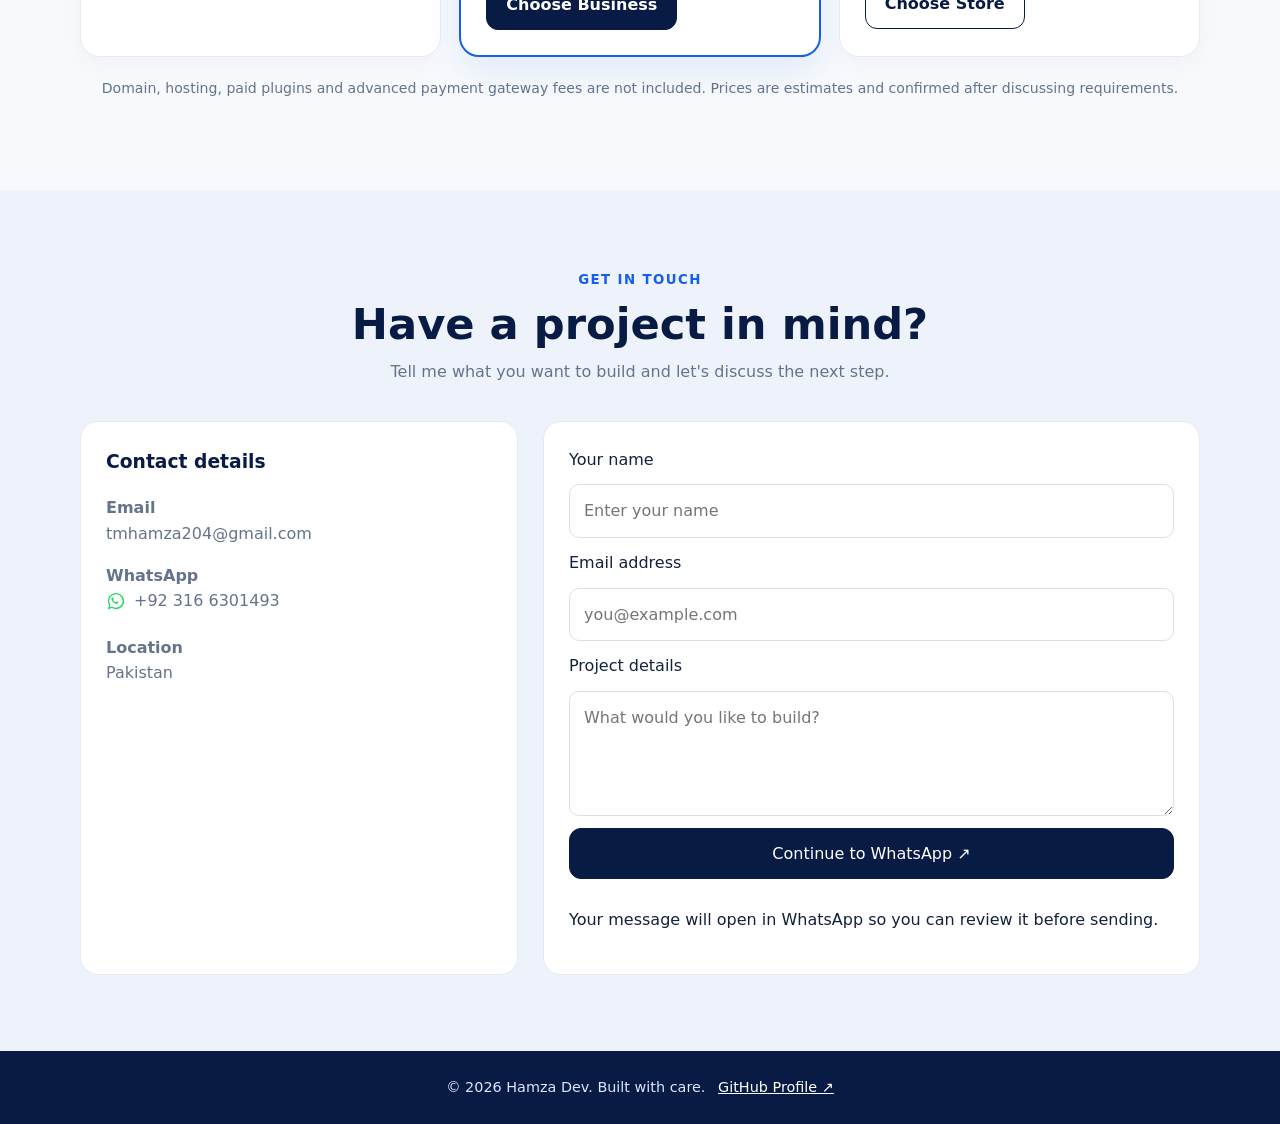
==== commit fe3c4218: "Add original home and about screenshots to portfolio project gallery" ====
--- a/index.html
+++ b/index.html
@@ -10,7 +10,7 @@
 header{position:sticky;top:0;z-index:20;background:#ffffffed;backdrop-filter:blur(14px);border-bottom:1px solid var(--line)}.nav{height:72px;display:flex;align-items:center;justify-content:space-between}.brand{font-size:1.35rem;font-weight:850;color:var(--navy);letter-spacing:-.7px}.brand span{color:var(--blue)}.links{display:flex;gap:27px;align-items:center;font-size:.94rem;font-weight:650}.links a:hover{color:var(--blue)}.menu{display:none;background:white;border:1px solid var(--line);border-radius:10px;padding:9px 12px;color:var(--navy);font-size:1.2rem}
 .hero{padding:86px 0 72px;background:radial-gradient(circle at 85% 15%,#e2ecff 0,transparent 32%),linear-gradient(130deg,#fff,#f5f8ff)}.hero-grid{display:grid;grid-template-columns:1.15fr .85fr;gap:45px;align-items:center}.eyebrow{display:inline-flex;background:#eaf1ff;color:var(--blue);font-weight:750;padding:7px 13px;border-radius:30px;font-size:.83rem}.hero h1{font-size:clamp(2.5rem,6vw,4.5rem);line-height:1.07;letter-spacing:-2px;color:var(--navy);margin:18px 0}.hero h1 span{color:var(--blue)}.lead{font-size:1.1rem;color:var(--muted);max-width:580px}.actions{display:flex;gap:12px;flex-wrap:wrap;margin-top:27px}.btn{display:inline-flex;justify-content:center;align-items:center;gap:8px;padding:12px 19px;border-radius:12px;font-weight:750;border:1px solid var(--navy);background:var(--navy);color:white;transition:.2s}.btn:hover{transform:translateY(-2px);box-shadow:0 9px 22px #071b4522}.btn.outline{background:white;color:var(--navy)}.hero-card{background:white;border:1px solid var(--line);border-radius:25px;padding:27px;box-shadow:0 20px 55px #17315b12}.code-window{background:var(--navy);border-radius:17px;padding:22px;color:#dce8ff;min-height:250px;display:flex;flex-direction:column;justify-content:center}.dots{display:flex;gap:7px;margin-bottom:25px}.dots i{width:9px;height:9px;border-radius:50%;background:#7da5ff}.code-window p{margin:5px 0;font-family:ui-monospace,monospace}.code-window .blue{color:#82aaff}.code-window .green{color:#83e6bd}
 section{padding:76px 0}.section-head{text-align:center;max-width:660px;margin:0 auto 36px}.section-head small{color:var(--blue);font-weight:800;text-transform:uppercase;letter-spacing:1.4px}.section-head h2{font-size:clamp(2rem,4vw,2.7rem);color:var(--navy);line-height:1.15;margin:9px 0}.section-head p{color:var(--muted);margin:0}.cards{display:grid;grid-template-columns:repeat(3,1fr);gap:18px}.card{background:white;border:1px solid var(--line);border-radius:18px;padding:24px;box-shadow:0 8px 25px #0b245008}.card .ico{width:46px;height:46px;display:grid;place-items:center;border-radius:13px;background:#edf3ff;color:var(--blue);font-size:1.35rem;font-weight:900}.card h3{color:var(--navy);margin:15px 0 7px}.card p{color:var(--muted);margin:0}.about{background:white}.about-grid{display:grid;grid-template-columns:.8fr 1.2fr;gap:35px;align-items:center}.about-photo-card{position:relative;overflow:hidden;isolation:isolate;min-height:360px;aspect-ratio:1/1;border:1px solid var(--line);border-radius:26px;background:linear-gradient(145deg,#fff,#f3f6fb);box-shadow:0 18px 45px #071b4512;display:flex;align-items:flex-end;justify-content:center;animation:aboutCardIn .9s ease both;transition:box-shadow .35s ease,transform .35s ease}.about-photo-card:before{content:none}.about-photo{display:block;width:100%;height:100%;object-fit:contain;object-position:center bottom;filter:drop-shadow(0 8px 12px #14213d18);animation:aboutPortraitIn 1.1s cubic-bezier(.2,.8,.2,1) both;transition:transform .45s ease,filter .45s ease}.about-photo-card:hover{transform:translateY(-5px);box-shadow:0 25px 55px #071b4520}.about-photo-card:hover .about-photo{transform:scale(1.025);filter:drop-shadow(0 12px 18px #14213d25)}.about-copy{animation:aboutTextIn .8s .15s ease both}@keyframes aboutCardIn{from{opacity:0;transform:translateY(24px)}to{opacity:1;transform:translateY(0)}}@keyframes aboutPortraitIn{from{opacity:0;transform:translateY(20px) scale(.97)}to{opacity:1;transform:translateY(0) scale(1)}}@keyframes aboutTextIn{from{opacity:0;transform:translateX(18px)}to{opacity:1;transform:translateX(0)}}@keyframes orbitGlow{0%,100%{transform:scale(.98);opacity:.7}50%{transform:scale(1.03);opacity:1}}@media(prefers-reduced-motion:reduce){.about-photo-card,.about-photo,.about-copy,.about-photo-card:before{animation:none}}.about-panel{background:linear-gradient(145deg,var(--navy),#123c82);color:white;padding:30px;border-radius:22px}.about-panel strong{font-size:2.1rem;display:block}.about-copy h2{font-size:2.3rem;color:var(--navy);line-height:1.2;margin:0 0 14px}.tags{display:flex;gap:9px;flex-wrap:wrap;margin-top:18px}.tag{background:#edf3ff;color:#1748a0;border-radius:30px;padding:6px 12px;font-weight:700;font-size:.85rem}
-.projects{display:grid;grid-template-columns:repeat(2,1fr);gap:18px}.project{background:white;border:1px solid var(--line);border-radius:18px;overflow:hidden}.project-visual{height:205px;padding:18px;display:flex;align-items:center;justify-content:center;overflow:hidden;background:#f3f5f8}.store-preview{width:100%;height:100%;border:1px solid #e6e1d8;border-radius:12px;background:#fbf9f4;padding:12px 15px;color:#273044;box-shadow:0 5px 16px #18243a10}.store-top{display:flex;justify-content:space-between;align-items:center;border-bottom:1px solid #e8e2d8;padding-bottom:8px;font-size:.65rem;letter-spacing:1px;font-weight:800}.store-top span:last-child{font-weight:500;letter-spacing:0}.store-content{height:calc(100% - 25px);display:flex;align-items:center;justify-content:space-between;gap:12px}.store-copy small{font-size:.55rem;letter-spacing:1.5px;color:#9b7b4d}.store-copy strong{display:block;font-family:Georgia,serif;font-size:clamp(1rem,2.6vw,1.55rem);line-height:1.05;color:#26231f;margin:5px 0}.store-copy em{font-style:normal;font-size:.58rem;color:#766f66}.bottle{position:relative;width:48px;height:85px;flex:none;margin-right:13px;border:2px solid #c6a66e;border-radius:8px 8px 12px 12px;background:linear-gradient(90deg,#d8c19b,#f4e8d0 45%,#c7a36e);box-shadow:4px 5px 9px #382b1b20}.bottle:before{content:"";position:absolute;top:-13px;left:13px;width:18px;height:12px;border-radius:3px 3px 1px 1px;background:#b28a52}.bottle:after{content:"HF";position:absolute;left:0;right:0;top:34px;text-align:center;font-family:Georgia,serif;font-size:12px;color:#70542e}.portfolio-preview{width:100%;height:100%;border-radius:12px;background:#fff;border:1px solid #e2e7ef;padding:13px 15px;box-shadow:0 5px 16px #18243a10;color:#14213d}.portfolio-nav{display:flex;justify-content:space-between;align-items:center;font-size:.62rem;font-weight:800;border-bottom:1px solid #edf0f5;padding-bottom:8px}.portfolio-nav span:last-child{font-weight:500;color:#64748b}.portfolio-main{padding-top:17px;max-width:260px}.portfolio-main small{color:#155eef;font-size:.55rem;font-weight:800;letter-spacing:1px}.portfolio-main strong{display:block;font-size:clamp(1.05rem,2.8vw,1.65rem);line-height:1.05;letter-spacing:-.7px;margin:5px 0}.portfolio-main p{font-size:.6rem;color:#64748b;margin:0 0 10px}.portfolio-lines{display:flex;gap:5px}.portfolio-lines i{display:block;width:43px;height:5px;border-radius:5px;background:#dce7fb}.project-body{padding:21px}.project-body h3{margin:0;color:var(--navy)}.project-body p{color:var(--muted);margin:7px 0 13px}.project-links{display:flex;gap:10px;flex-wrap:wrap}.project-links a{font-size:.88rem;font-weight:750;color:var(--blue)}
+.projects{display:grid;grid-template-columns:repeat(2,1fr);gap:18px}.project{background:white;border:1px solid var(--line);border-radius:18px;overflow:hidden}.project-visual{height:205px;padding:18px;display:flex;align-items:center;justify-content:center;overflow:hidden;background:#f3f5f8}.store-preview{width:100%;height:100%;border:1px solid #e6e1d8;border-radius:12px;background:#fbf9f4;padding:12px 15px;color:#273044;box-shadow:0 5px 16px #18243a10}.store-top{display:flex;justify-content:space-between;align-items:center;border-bottom:1px solid #e8e2d8;padding-bottom:8px;font-size:.65rem;letter-spacing:1px;font-weight:800}.store-top span:last-child{font-weight:500;letter-spacing:0}.store-content{height:calc(100% - 25px);display:flex;align-items:center;justify-content:space-between;gap:12px}.store-copy small{font-size:.55rem;letter-spacing:1.5px;color:#9b7b4d}.store-copy strong{display:block;font-family:Georgia,serif;font-size:clamp(1rem,2.6vw,1.55rem);line-height:1.05;color:#26231f;margin:5px 0}.store-copy em{font-style:normal;font-size:.58rem;color:#766f66}.bottle{position:relative;width:48px;height:85px;flex:none;margin-right:13px;border:2px solid #c6a66e;border-radius:8px 8px 12px 12px;background:linear-gradient(90deg,#d8c19b,#f4e8d0 45%,#c7a36e);box-shadow:4px 5px 9px #382b1b20}.bottle:before{content:"";position:absolute;top:-13px;left:13px;width:18px;height:12px;border-radius:3px 3px 1px 1px;background:#b28a52}.bottle:after{content:"HF";position:absolute;left:0;right:0;top:34px;text-align:center;font-family:Georgia,serif;font-size:12px;color:#70542e}.portfolio-preview{width:100%;height:100%;border-radius:12px;background:#fff;border:1px solid #e2e7ef;padding:13px 15px;box-shadow:0 5px 16px #18243a10;color:#14213d}.portfolio-nav{display:flex;justify-content:space-between;align-items:center;font-size:.62rem;font-weight:800;border-bottom:1px solid #edf0f5;padding-bottom:8px}.portfolio-nav span:last-child{font-weight:500;color:#64748b}.portfolio-main{padding-top:17px;max-width:260px}.portfolio-main small{color:#155eef;font-size:.55rem;font-weight:800;letter-spacing:1px}.portfolio-main strong{display:block;font-size:clamp(1.05rem,2.8vw,1.65rem);line-height:1.05;letter-spacing:-.7px;margin:5px 0}.portfolio-main p{font-size:.6rem;color:#64748b;margin:0 0 10px}.portfolio-lines{display:flex;gap:5px}.portfolio-lines i{display:block;width:43px;height:5px;border-radius:5px;background:#dce7fb}.project-shots{display:grid;grid-template-columns:1fr 1fr;gap:10px;padding:12px;background:#f2f5fa}.project-shots figure{margin:0;min-width:0}.project-shots img{display:block;width:100%;height:210px;object-fit:cover;object-position:top;border:1px solid var(--line);border-radius:10px;background:#fff}.project-shots figcaption{font-size:.8rem;font-weight:700;color:var(--muted);padding:6px 2px 0}@media(max-width:760px){.project-shots img{height:170px}}.project-body{padding:21px}.project-body h3{margin:0;color:var(--navy)}.project-body p{color:var(--muted);margin:7px 0 13px}.project-links{display:flex;gap:10px;flex-wrap:wrap}.project-links a{font-size:.88rem;font-weight:750;color:var(--blue)}
 .contact{background:#eef3fb}.contact-grid{display:grid;grid-template-columns:.8fr 1.2fr;gap:25px}.contact-info,.contact-form{background:white;padding:25px;border-radius:18px;border:1px solid var(--line)}.contact-info h3{color:var(--navy);margin-top:0}.contact-info p{color:var(--muted);overflow-wrap:anywhere}.contact-form{display:grid;gap:12px}.contact-form input,.contact-form textarea{width:100%;padding:13px 14px;border:1px solid #d9e1ee;border-radius:10px;font:inherit;outline-color:var(--blue)}.contact-form textarea{min-height:125px;resize:vertical}.contact-form button{cursor:pointer;font:inherit}
 footer{padding:25px 0;background:var(--navy);color:#dce6fb;text-align:center;font-size:.9rem}
 @media(max-width:760px){.wrap{width:min(100% - 28px,560px)}.nav{height:64px}.menu{display:block}.links{display:none;position:absolute;left:14px;right:14px;top:64px;background:white;border:1px solid var(--line);border-radius:14px;padding:14px;box-shadow:0 14px 35px #071b4518;flex-direction:column;align-items:stretch;gap:0}.links.open{display:flex}.links a{padding:11px 8px}.hero{padding:55px 0 48px}.hero-grid,.about-grid,.contact-grid{grid-template-columns:1fr;gap:25px}.hero h1{letter-spacing:-1.3px}.hero-card{padding:17px}.code-window{min-height:210px}.section{padding:58px 0}section{padding:58px 0}.cards{grid-template-columns:1fr}.projects{grid-template-columns:1fr}.project-visual{height:150px}.about-copy h2{font-size:2rem}.actions .btn{flex:1}.section-head{margin-bottom:27px}}
@@ -62,7 +62,7 @@
 <section class="about" id="about"><div class="wrap about-grid"><div class="about-photo-card"><img class="about-photo" src="/images/hamza-original.webp?v=1" alt="Hamza Saeed, front-end developer" width="600" height="600" loading="eager"></div><div class="about-copy"><h2>About me</h2><p>I'm Hamza Saeed, a Computer Science student from Pakistan learning and working in front-end development. I use HTML, CSS and JavaScript to build websites and practise by making real projects.</p><p>I like layouts that are easy to understand, work well on a phone and make it simple for visitors to find what they need.</p></div></div></section>
 <section id="skills"><div class="wrap"><div class="section-head"><small>Tools I work with</small><h2>Skills & technologies</h2><p>My current web development toolkit, growing with every project.</p></div><div class="skills-grid"><article class="skill"><strong>HTML5</strong><span>Page structure & semantics</span></article><article class="skill"><strong>CSS3</strong><span>Layouts, styling & responsive UI</span></article><article class="skill"><strong>JavaScript</strong><span>Interactive website features</span></article><article class="skill"><strong>Git & GitHub</strong><span>Version control & source code</span></article></div></div></section>
 <section class="about" id="journey"><div class="wrap"><div class="section-head"><small>A little about my path</small><h2>My learning journey</h2><p>Building my skills step by step through study and hands-on practice.</p></div><div class="journey"><article class="journey-item"><strong>Computer Science studies</strong><p>Studying computer science and strengthening my foundations in programming and problem solving.</p></article><article class="journey-item"><strong>Front-end development</strong><p>Practising HTML, CSS and JavaScript by building responsive pages and small web projects.</p></article><article class="journey-item"><strong>Growing through projects</strong><p>Turning practice into useful websites, improving usability, layout and real-world functionality.</p></article></div></div></section><section id="services"><div class="wrap"><div class="section-head"><small>What I do</small><h2>Services built around your goals</h2><p>Practical web solutions for personal brands, small businesses and growing stores.</p></div><div class="cards"><article class="card"><div class="ico">⌘</div><h3>Website Design</h3><p>Modern, clean website layouts that present your brand professionally.</p></article><article class="card"><div class="ico">▣</div><h3>Responsive Development</h3><p>Mobile-first websites that adapt smoothly to phones, tablets and desktops.</p></article><article class="card"><div class="ico">🛍</div><h3>E-commerce Stores</h3><p>Product pages, clear shopping journeys and WhatsApp order contact flows.</p></article><article class="card"><div class="ico">✎</div><h3>UI/UX Design</h3><p>Simple, user-friendly interfaces that make information easy to find.</p></article><article class="card"><div class="ico">↻</div><h3>Website Redesign</h3><p>Refresh an existing website with a more polished and usable experience.</p></article><article class="card"><div class="ico">⌁</div><h3>Landing Pages</h3><p>Focused pages for services, products, campaigns and new ideas.</p></article></div></div></section>
-<section class="about" id="projects"><div class="wrap"><div class="section-head"><small>Selected work</small><h2>Projects & experiments</h2><p>A couple of projects I've been working on. Open the source code to see how each one is built.</p></div><div class="filter-bar" aria-label="Filter projects"><button class="filter-btn active" type="button" data-filter="all">All</button><button class="filter-btn" type="button" data-filter="store">E-commerce</button><button class="filter-btn" type="button" data-filter="business">Business</button></div><div class="projects"><article class="project" data-category="store"><div class="project-body"><h3>Hamza Fragrance</h3><p>A perfume shop I built as a front-end project, with product browsing and a WhatsApp order option.</p><div class="project-links"><span class="tag">HTML</span><span class="tag">CSS</span><span class="tag">JavaScript</span><a href="https://github.com/itxhamza151-cloud/Hamza-perfume" target="_blank" rel="noopener">GitHub source ↗</a></div></div></article><article class="project" data-category="business"><div class="project-body"><h3>Personal Portfolio</h3><p>My own portfolio website, where I share the work I have built and the tools I use.</p><div class="project-links"><span class="tag">HTML</span><span class="tag">CSS</span><span class="tag">JavaScript</span><a href="https://hamza-dev-pied.vercel.app/" target="_blank" rel="noopener">Live website ↗</a><a href="https://github.com/itxhamza151-cloud/hamza-dev" target="_blank" rel="noopener">GitHub source ↗</a></div></div></article></div></div></section>
+<section class="about" id="projects"><div class="wrap"><div class="section-head"><small>Selected work</small><h2>Projects & experiments</h2><p>A couple of projects I've been working on. Open the source code to see how each one is built.</p></div><div class="filter-bar" aria-label="Filter projects"><button class="filter-btn active" type="button" data-filter="all">All</button><button class="filter-btn" type="button" data-filter="store">E-commerce</button><button class="filter-btn" type="button" data-filter="business">Business</button></div><div class="projects"><article class="project" data-category="store"><div class="project-body"><h3>Hamza Fragrance</h3><p>A perfume shop I built as a front-end project, with product browsing and a WhatsApp order option.</p><div class="project-links"><span class="tag">HTML</span><span class="tag">CSS</span><span class="tag">JavaScript</span><a href="https://github.com/itxhamza151-cloud/Hamza-perfume" target="_blank" rel="noopener">GitHub source ↗</a></div></div></article><article class="project" data-category="business"><div class="project-shots"><figure><img src="/images/hamza-home-upload.jpg" alt="Original screenshot of Hamza Dev home page" loading="lazy"><figcaption>Home page</figcaption></figure><figure><img src="/images/hamza-about-upload-1.jpg" alt="Original screenshot of Hamza Dev about page" loading="lazy"><figcaption>About page</figcaption></figure></div><div class="project-body"><h3>Personal Portfolio</h3><p>My own portfolio website, where I share the work I have built and the tools I use.</p><div class="project-links"><span class="tag">HTML</span><span class="tag">CSS</span><span class="tag">JavaScript</span><a href="https://hamza-dev-pied.vercel.app/" target="_blank" rel="noopener">Live website ↗</a><a href="https://github.com/itxhamza151-cloud/hamza-dev" target="_blank" rel="noopener">GitHub source ↗</a></div></div></article></div></div></section>
 
 <section id="pricing"><div class="wrap"><div class="section-head"><small>Simple pricing</small><h2>Plans for every stage</h2><p>Clear starting prices in PKR. Final quote depends on pages, features and content.</p></div><div class="price-grid">
 <article class="price-card"><span class="plan">Starter</span><h3>Landing Page</h3><div class="price">PKR 25,000 <small>/ starting</small></div><p>For a personal brand, service or single product.</p><ul><li>One-page responsive website</li><li>Mobile-friendly layout</li><li>Contact / WhatsApp button</li><li>Basic SEO setup</li><li>One revision round</li></ul><a class="btn outline" href="#contact">Choose Starter</a></article>
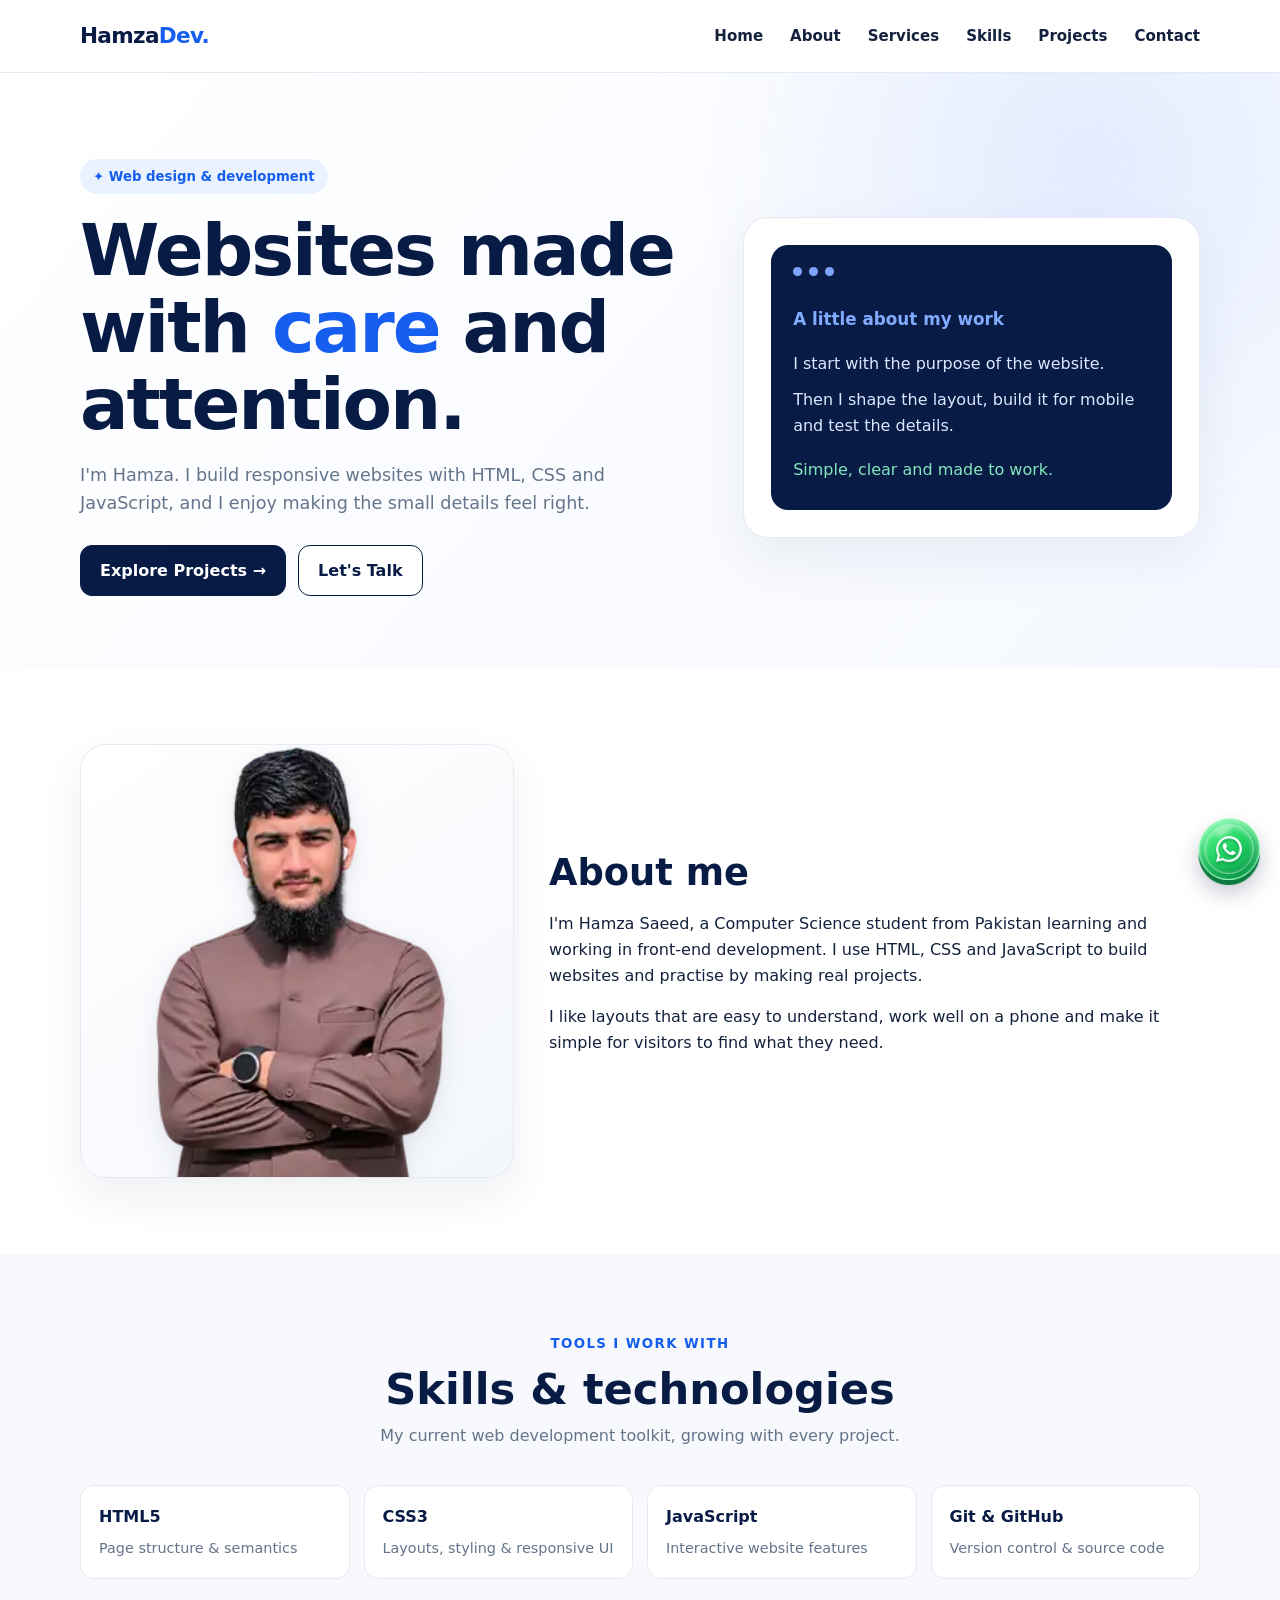
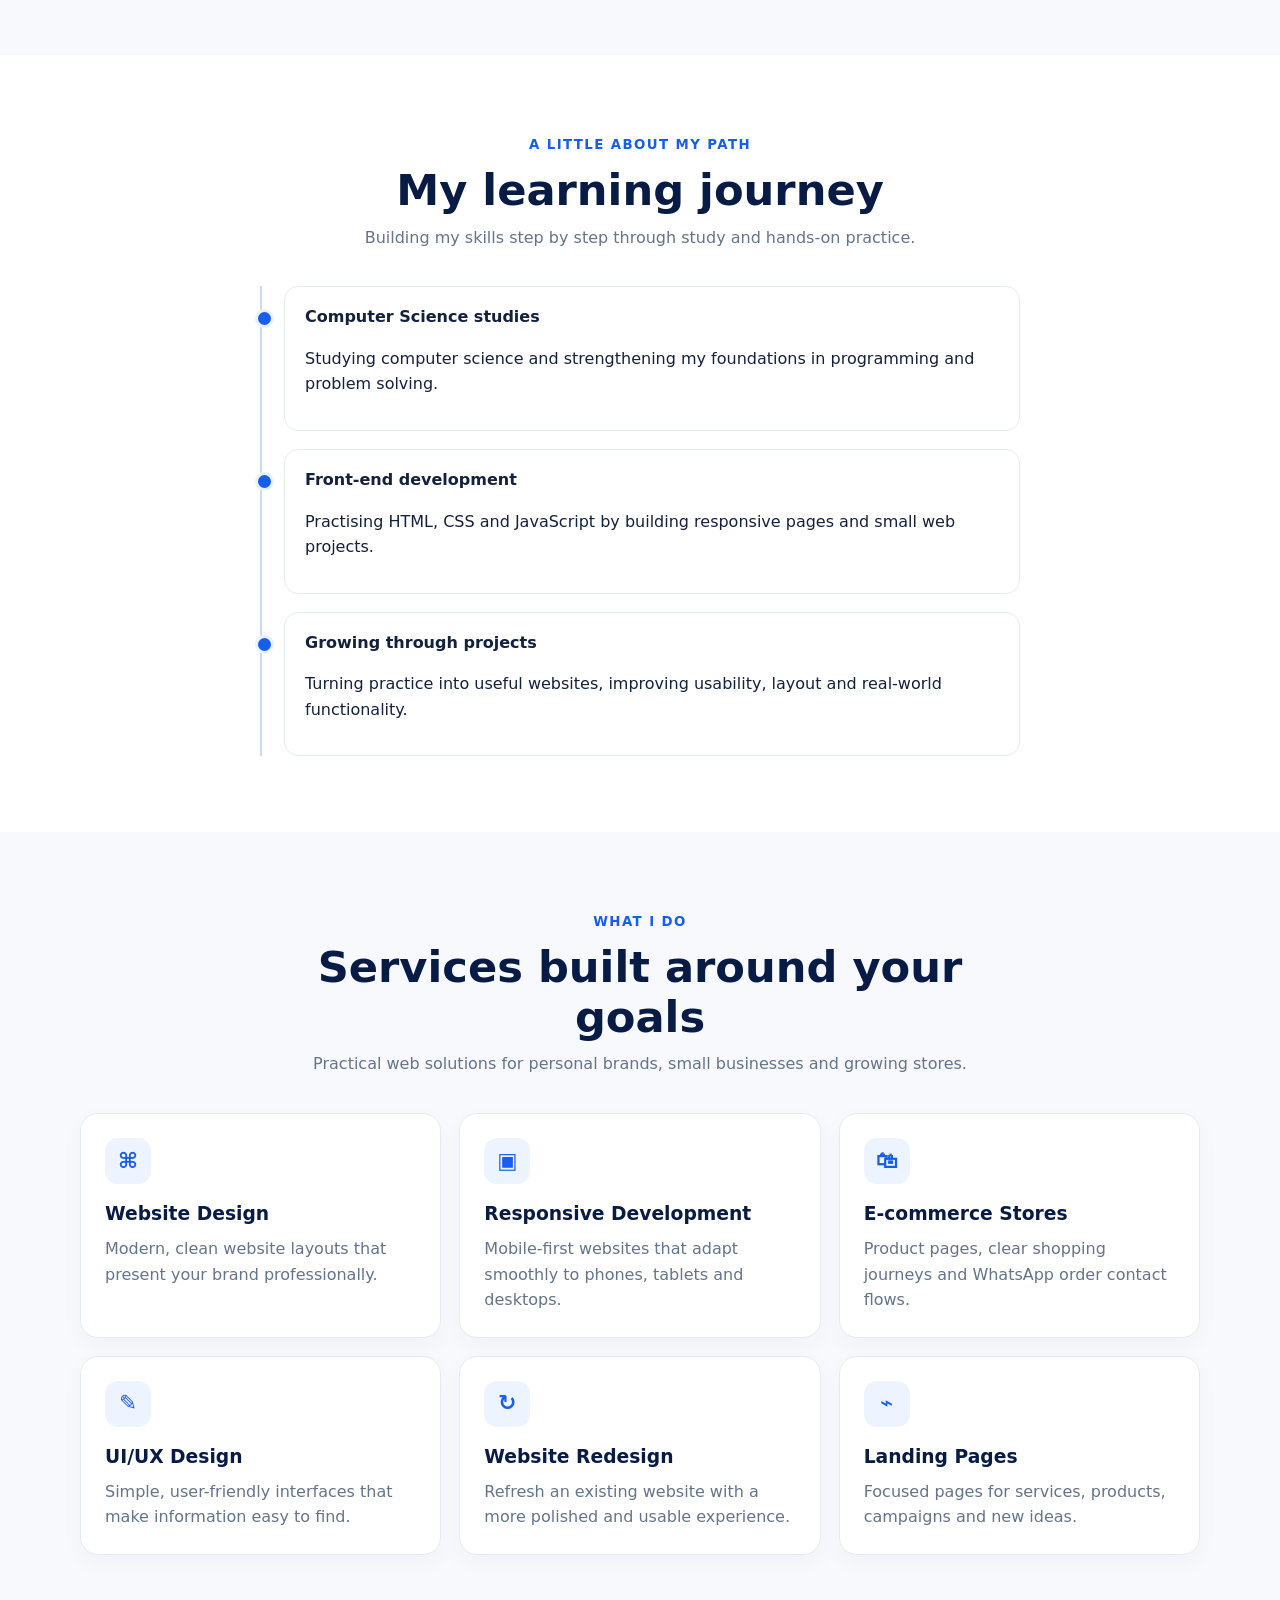
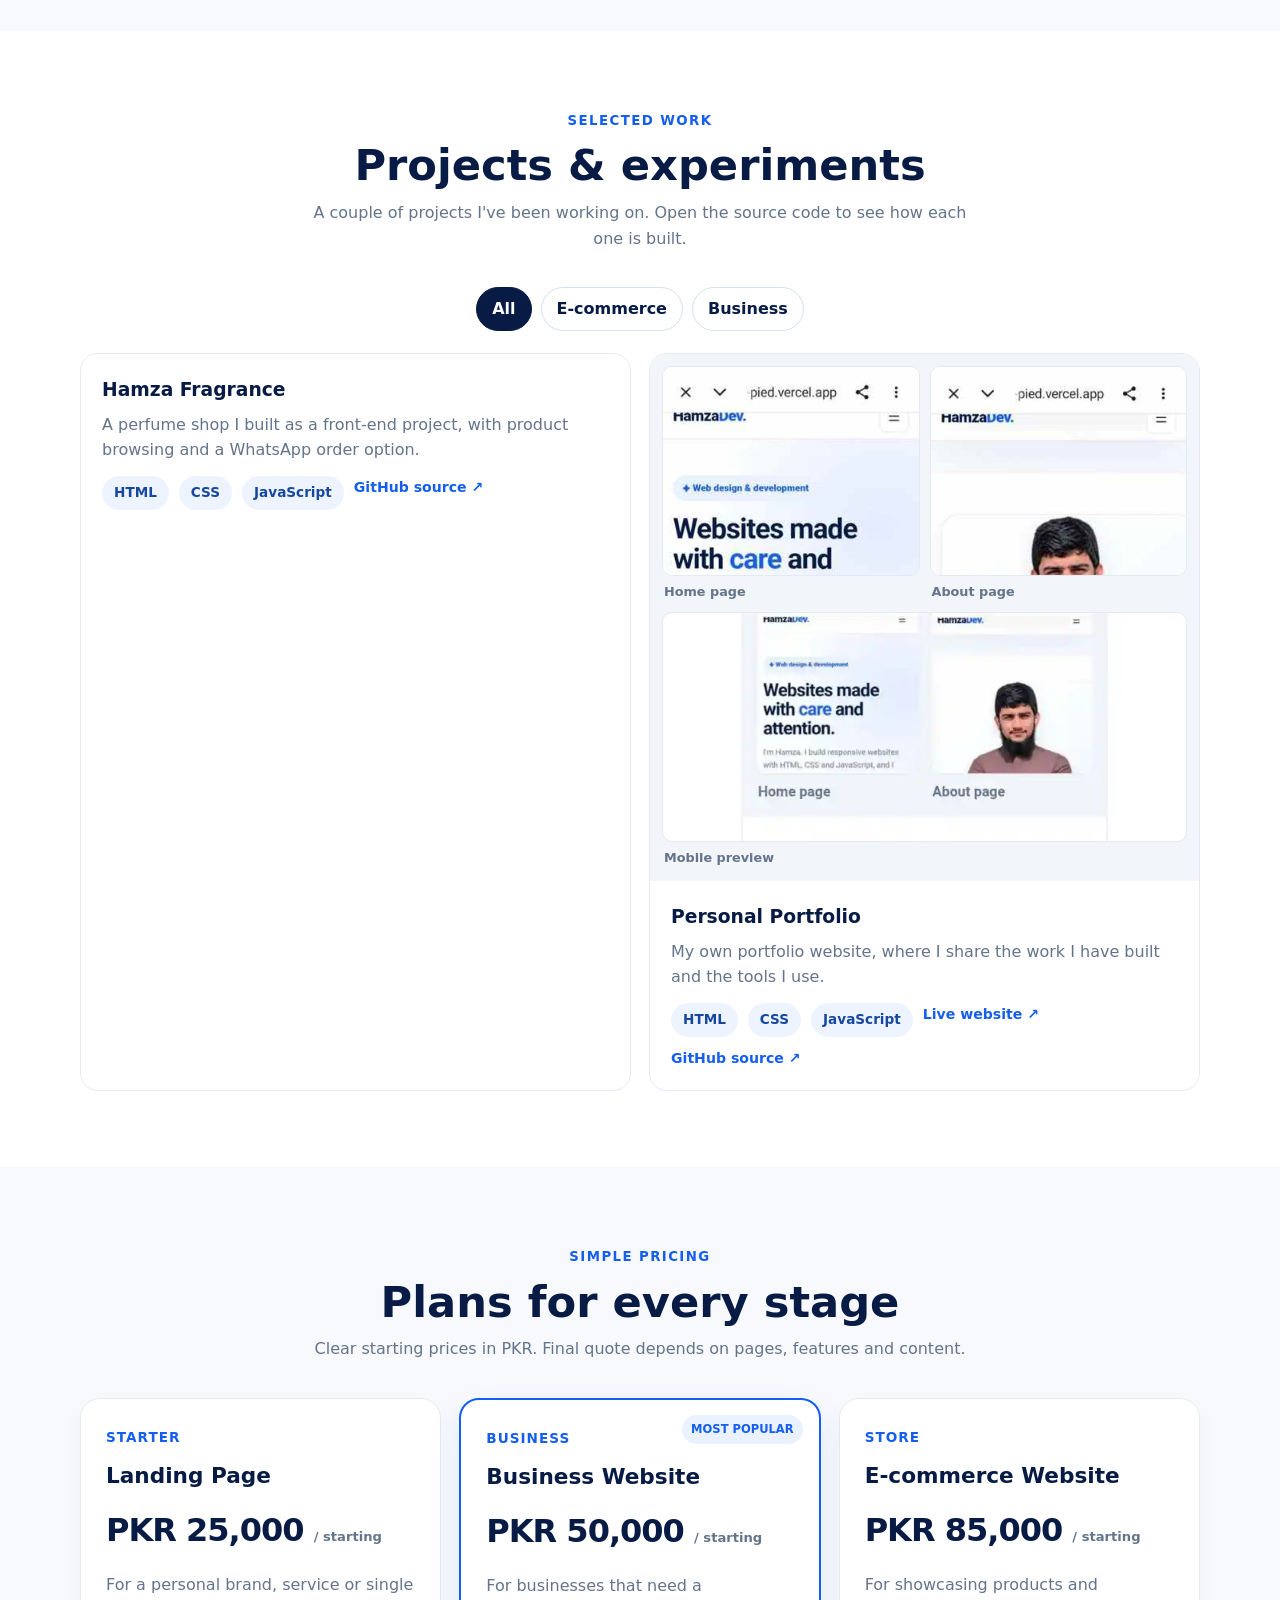
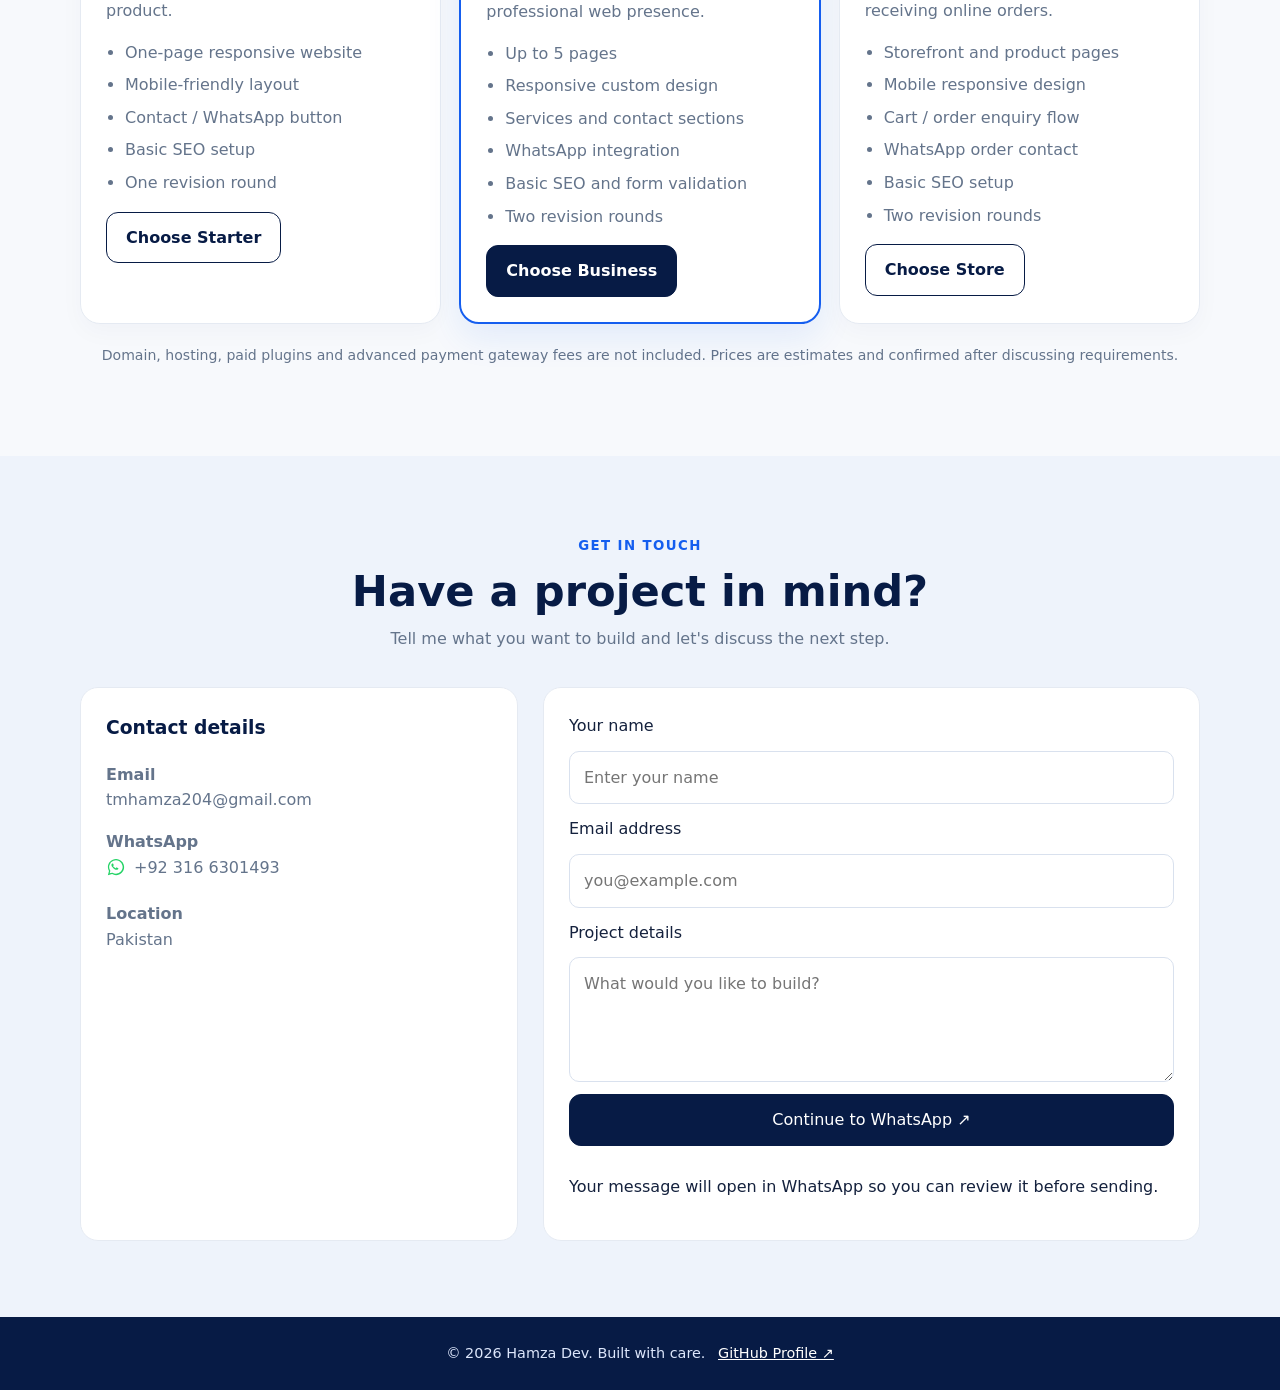
==== commit df6b5834: "Show mobile preview in portfolio project gallery" ====
--- a/index.html
+++ b/index.html
@@ -10,7 +10,7 @@
 header{position:sticky;top:0;z-index:20;background:#ffffffed;backdrop-filter:blur(14px);border-bottom:1px solid var(--line)}.nav{height:72px;display:flex;align-items:center;justify-content:space-between}.brand{font-size:1.35rem;font-weight:850;color:var(--navy);letter-spacing:-.7px}.brand span{color:var(--blue)}.links{display:flex;gap:27px;align-items:center;font-size:.94rem;font-weight:650}.links a:hover{color:var(--blue)}.menu{display:none;background:white;border:1px solid var(--line);border-radius:10px;padding:9px 12px;color:var(--navy);font-size:1.2rem}
 .hero{padding:86px 0 72px;background:radial-gradient(circle at 85% 15%,#e2ecff 0,transparent 32%),linear-gradient(130deg,#fff,#f5f8ff)}.hero-grid{display:grid;grid-template-columns:1.15fr .85fr;gap:45px;align-items:center}.eyebrow{display:inline-flex;background:#eaf1ff;color:var(--blue);font-weight:750;padding:7px 13px;border-radius:30px;font-size:.83rem}.hero h1{font-size:clamp(2.5rem,6vw,4.5rem);line-height:1.07;letter-spacing:-2px;color:var(--navy);margin:18px 0}.hero h1 span{color:var(--blue)}.lead{font-size:1.1rem;color:var(--muted);max-width:580px}.actions{display:flex;gap:12px;flex-wrap:wrap;margin-top:27px}.btn{display:inline-flex;justify-content:center;align-items:center;gap:8px;padding:12px 19px;border-radius:12px;font-weight:750;border:1px solid var(--navy);background:var(--navy);color:white;transition:.2s}.btn:hover{transform:translateY(-2px);box-shadow:0 9px 22px #071b4522}.btn.outline{background:white;color:var(--navy)}.hero-card{background:white;border:1px solid var(--line);border-radius:25px;padding:27px;box-shadow:0 20px 55px #17315b12}.code-window{background:var(--navy);border-radius:17px;padding:22px;color:#dce8ff;min-height:250px;display:flex;flex-direction:column;justify-content:center}.dots{display:flex;gap:7px;margin-bottom:25px}.dots i{width:9px;height:9px;border-radius:50%;background:#7da5ff}.code-window p{margin:5px 0;font-family:ui-monospace,monospace}.code-window .blue{color:#82aaff}.code-window .green{color:#83e6bd}
 section{padding:76px 0}.section-head{text-align:center;max-width:660px;margin:0 auto 36px}.section-head small{color:var(--blue);font-weight:800;text-transform:uppercase;letter-spacing:1.4px}.section-head h2{font-size:clamp(2rem,4vw,2.7rem);color:var(--navy);line-height:1.15;margin:9px 0}.section-head p{color:var(--muted);margin:0}.cards{display:grid;grid-template-columns:repeat(3,1fr);gap:18px}.card{background:white;border:1px solid var(--line);border-radius:18px;padding:24px;box-shadow:0 8px 25px #0b245008}.card .ico{width:46px;height:46px;display:grid;place-items:center;border-radius:13px;background:#edf3ff;color:var(--blue);font-size:1.35rem;font-weight:900}.card h3{color:var(--navy);margin:15px 0 7px}.card p{color:var(--muted);margin:0}.about{background:white}.about-grid{display:grid;grid-template-columns:.8fr 1.2fr;gap:35px;align-items:center}.about-photo-card{position:relative;overflow:hidden;isolation:isolate;min-height:360px;aspect-ratio:1/1;border:1px solid var(--line);border-radius:26px;background:linear-gradient(145deg,#fff,#f3f6fb);box-shadow:0 18px 45px #071b4512;display:flex;align-items:flex-end;justify-content:center;animation:aboutCardIn .9s ease both;transition:box-shadow .35s ease,transform .35s ease}.about-photo-card:before{content:none}.about-photo{display:block;width:100%;height:100%;object-fit:contain;object-position:center bottom;filter:drop-shadow(0 8px 12px #14213d18);animation:aboutPortraitIn 1.1s cubic-bezier(.2,.8,.2,1) both;transition:transform .45s ease,filter .45s ease}.about-photo-card:hover{transform:translateY(-5px);box-shadow:0 25px 55px #071b4520}.about-photo-card:hover .about-photo{transform:scale(1.025);filter:drop-shadow(0 12px 18px #14213d25)}.about-copy{animation:aboutTextIn .8s .15s ease both}@keyframes aboutCardIn{from{opacity:0;transform:translateY(24px)}to{opacity:1;transform:translateY(0)}}@keyframes aboutPortraitIn{from{opacity:0;transform:translateY(20px) scale(.97)}to{opacity:1;transform:translateY(0) scale(1)}}@keyframes aboutTextIn{from{opacity:0;transform:translateX(18px)}to{opacity:1;transform:translateX(0)}}@keyframes orbitGlow{0%,100%{transform:scale(.98);opacity:.7}50%{transform:scale(1.03);opacity:1}}@media(prefers-reduced-motion:reduce){.about-photo-card,.about-photo,.about-copy,.about-photo-card:before{animation:none}}.about-panel{background:linear-gradient(145deg,var(--navy),#123c82);color:white;padding:30px;border-radius:22px}.about-panel strong{font-size:2.1rem;display:block}.about-copy h2{font-size:2.3rem;color:var(--navy);line-height:1.2;margin:0 0 14px}.tags{display:flex;gap:9px;flex-wrap:wrap;margin-top:18px}.tag{background:#edf3ff;color:#1748a0;border-radius:30px;padding:6px 12px;font-weight:700;font-size:.85rem}
-.projects{display:grid;grid-template-columns:repeat(2,1fr);gap:18px}.project{background:white;border:1px solid var(--line);border-radius:18px;overflow:hidden}.project-visual{height:205px;padding:18px;display:flex;align-items:center;justify-content:center;overflow:hidden;background:#f3f5f8}.store-preview{width:100%;height:100%;border:1px solid #e6e1d8;border-radius:12px;background:#fbf9f4;padding:12px 15px;color:#273044;box-shadow:0 5px 16px #18243a10}.store-top{display:flex;justify-content:space-between;align-items:center;border-bottom:1px solid #e8e2d8;padding-bottom:8px;font-size:.65rem;letter-spacing:1px;font-weight:800}.store-top span:last-child{font-weight:500;letter-spacing:0}.store-content{height:calc(100% - 25px);display:flex;align-items:center;justify-content:space-between;gap:12px}.store-copy small{font-size:.55rem;letter-spacing:1.5px;color:#9b7b4d}.store-copy strong{display:block;font-family:Georgia,serif;font-size:clamp(1rem,2.6vw,1.55rem);line-height:1.05;color:#26231f;margin:5px 0}.store-copy em{font-style:normal;font-size:.58rem;color:#766f66}.bottle{position:relative;width:48px;height:85px;flex:none;margin-right:13px;border:2px solid #c6a66e;border-radius:8px 8px 12px 12px;background:linear-gradient(90deg,#d8c19b,#f4e8d0 45%,#c7a36e);box-shadow:4px 5px 9px #382b1b20}.bottle:before{content:"";position:absolute;top:-13px;left:13px;width:18px;height:12px;border-radius:3px 3px 1px 1px;background:#b28a52}.bottle:after{content:"HF";position:absolute;left:0;right:0;top:34px;text-align:center;font-family:Georgia,serif;font-size:12px;color:#70542e}.portfolio-preview{width:100%;height:100%;border-radius:12px;background:#fff;border:1px solid #e2e7ef;padding:13px 15px;box-shadow:0 5px 16px #18243a10;color:#14213d}.portfolio-nav{display:flex;justify-content:space-between;align-items:center;font-size:.62rem;font-weight:800;border-bottom:1px solid #edf0f5;padding-bottom:8px}.portfolio-nav span:last-child{font-weight:500;color:#64748b}.portfolio-main{padding-top:17px;max-width:260px}.portfolio-main small{color:#155eef;font-size:.55rem;font-weight:800;letter-spacing:1px}.portfolio-main strong{display:block;font-size:clamp(1.05rem,2.8vw,1.65rem);line-height:1.05;letter-spacing:-.7px;margin:5px 0}.portfolio-main p{font-size:.6rem;color:#64748b;margin:0 0 10px}.portfolio-lines{display:flex;gap:5px}.portfolio-lines i{display:block;width:43px;height:5px;border-radius:5px;background:#dce7fb}.project-shots{display:grid;grid-template-columns:1fr 1fr;gap:10px;padding:12px;background:#f2f5fa}.project-shots figure{margin:0;min-width:0}.project-shots img{display:block;width:100%;height:210px;object-fit:cover;object-position:top;border:1px solid var(--line);border-radius:10px;background:#fff}.project-shots figcaption{font-size:.8rem;font-weight:700;color:var(--muted);padding:6px 2px 0}@media(max-width:760px){.project-shots img{height:170px}}.project-body{padding:21px}.project-body h3{margin:0;color:var(--navy)}.project-body p{color:var(--muted);margin:7px 0 13px}.project-links{display:flex;gap:10px;flex-wrap:wrap}.project-links a{font-size:.88rem;font-weight:750;color:var(--blue)}
+.projects{display:grid;grid-template-columns:repeat(2,1fr);gap:18px}.project{background:white;border:1px solid var(--line);border-radius:18px;overflow:hidden}.project-visual{height:205px;padding:18px;display:flex;align-items:center;justify-content:center;overflow:hidden;background:#f3f5f8}.store-preview{width:100%;height:100%;border:1px solid #e6e1d8;border-radius:12px;background:#fbf9f4;padding:12px 15px;color:#273044;box-shadow:0 5px 16px #18243a10}.store-top{display:flex;justify-content:space-between;align-items:center;border-bottom:1px solid #e8e2d8;padding-bottom:8px;font-size:.65rem;letter-spacing:1px;font-weight:800}.store-top span:last-child{font-weight:500;letter-spacing:0}.store-content{height:calc(100% - 25px);display:flex;align-items:center;justify-content:space-between;gap:12px}.store-copy small{font-size:.55rem;letter-spacing:1.5px;color:#9b7b4d}.store-copy strong{display:block;font-family:Georgia,serif;font-size:clamp(1rem,2.6vw,1.55rem);line-height:1.05;color:#26231f;margin:5px 0}.store-copy em{font-style:normal;font-size:.58rem;color:#766f66}.bottle{position:relative;width:48px;height:85px;flex:none;margin-right:13px;border:2px solid #c6a66e;border-radius:8px 8px 12px 12px;background:linear-gradient(90deg,#d8c19b,#f4e8d0 45%,#c7a36e);box-shadow:4px 5px 9px #382b1b20}.bottle:before{content:"";position:absolute;top:-13px;left:13px;width:18px;height:12px;border-radius:3px 3px 1px 1px;background:#b28a52}.bottle:after{content:"HF";position:absolute;left:0;right:0;top:34px;text-align:center;font-family:Georgia,serif;font-size:12px;color:#70542e}.portfolio-preview{width:100%;height:100%;border-radius:12px;background:#fff;border:1px solid #e2e7ef;padding:13px 15px;box-shadow:0 5px 16px #18243a10;color:#14213d}.portfolio-nav{display:flex;justify-content:space-between;align-items:center;font-size:.62rem;font-weight:800;border-bottom:1px solid #edf0f5;padding-bottom:8px}.portfolio-nav span:last-child{font-weight:500;color:#64748b}.portfolio-main{padding-top:17px;max-width:260px}.portfolio-main small{color:#155eef;font-size:.55rem;font-weight:800;letter-spacing:1px}.portfolio-main strong{display:block;font-size:clamp(1.05rem,2.8vw,1.65rem);line-height:1.05;letter-spacing:-.7px;margin:5px 0}.portfolio-main p{font-size:.6rem;color:#64748b;margin:0 0 10px}.portfolio-lines{display:flex;gap:5px}.portfolio-lines i{display:block;width:43px;height:5px;border-radius:5px;background:#dce7fb}.project-shots{display:grid;grid-template-columns:1fr 1fr;gap:10px;padding:12px;background:#f2f5fa}.project-shots figure{margin:0;min-width:0}.project-shots img{display:block;width:100%;height:210px;object-fit:cover;object-position:top;border:1px solid var(--line);border-radius:10px;background:#fff}.project-shots figcaption{font-size:.8rem;font-weight:700;color:var(--muted);padding:6px 2px 0}.project-shots figure.mobile-preview{grid-column:1/-1}.project-shots figure.mobile-preview img{height:230px;object-fit:contain;object-position:center;background:#fff}@media(max-width:760px){.project-shots figure.mobile-preview img{height:190px}}@media(max-width:760px){.project-shots img{height:170px}}.project-body{padding:21px}.project-body h3{margin:0;color:var(--navy)}.project-body p{color:var(--muted);margin:7px 0 13px}.project-links{display:flex;gap:10px;flex-wrap:wrap}.project-links a{font-size:.88rem;font-weight:750;color:var(--blue)}
 .contact{background:#eef3fb}.contact-grid{display:grid;grid-template-columns:.8fr 1.2fr;gap:25px}.contact-info,.contact-form{background:white;padding:25px;border-radius:18px;border:1px solid var(--line)}.contact-info h3{color:var(--navy);margin-top:0}.contact-info p{color:var(--muted);overflow-wrap:anywhere}.contact-form{display:grid;gap:12px}.contact-form input,.contact-form textarea{width:100%;padding:13px 14px;border:1px solid #d9e1ee;border-radius:10px;font:inherit;outline-color:var(--blue)}.contact-form textarea{min-height:125px;resize:vertical}.contact-form button{cursor:pointer;font:inherit}
 footer{padding:25px 0;background:var(--navy);color:#dce6fb;text-align:center;font-size:.9rem}
 @media(max-width:760px){.wrap{width:min(100% - 28px,560px)}.nav{height:64px}.menu{display:block}.links{display:none;position:absolute;left:14px;right:14px;top:64px;background:white;border:1px solid var(--line);border-radius:14px;padding:14px;box-shadow:0 14px 35px #071b4518;flex-direction:column;align-items:stretch;gap:0}.links.open{display:flex}.links a{padding:11px 8px}.hero{padding:55px 0 48px}.hero-grid,.about-grid,.contact-grid{grid-template-columns:1fr;gap:25px}.hero h1{letter-spacing:-1.3px}.hero-card{padding:17px}.code-window{min-height:210px}.section{padding:58px 0}section{padding:58px 0}.cards{grid-template-columns:1fr}.projects{grid-template-columns:1fr}.project-visual{height:150px}.about-copy h2{font-size:2rem}.actions .btn{flex:1}.section-head{margin-bottom:27px}}
@@ -62,7 +62,7 @@
 <section class="about" id="about"><div class="wrap about-grid"><div class="about-photo-card"><img class="about-photo" src="/images/hamza-original.webp?v=1" alt="Hamza Saeed, front-end developer" width="600" height="600" loading="eager"></div><div class="about-copy"><h2>About me</h2><p>I'm Hamza Saeed, a Computer Science student from Pakistan learning and working in front-end development. I use HTML, CSS and JavaScript to build websites and practise by making real projects.</p><p>I like layouts that are easy to understand, work well on a phone and make it simple for visitors to find what they need.</p></div></div></section>
 <section id="skills"><div class="wrap"><div class="section-head"><small>Tools I work with</small><h2>Skills & technologies</h2><p>My current web development toolkit, growing with every project.</p></div><div class="skills-grid"><article class="skill"><strong>HTML5</strong><span>Page structure & semantics</span></article><article class="skill"><strong>CSS3</strong><span>Layouts, styling & responsive UI</span></article><article class="skill"><strong>JavaScript</strong><span>Interactive website features</span></article><article class="skill"><strong>Git & GitHub</strong><span>Version control & source code</span></article></div></div></section>
 <section class="about" id="journey"><div class="wrap"><div class="section-head"><small>A little about my path</small><h2>My learning journey</h2><p>Building my skills step by step through study and hands-on practice.</p></div><div class="journey"><article class="journey-item"><strong>Computer Science studies</strong><p>Studying computer science and strengthening my foundations in programming and problem solving.</p></article><article class="journey-item"><strong>Front-end development</strong><p>Practising HTML, CSS and JavaScript by building responsive pages and small web projects.</p></article><article class="journey-item"><strong>Growing through projects</strong><p>Turning practice into useful websites, improving usability, layout and real-world functionality.</p></article></div></div></section><section id="services"><div class="wrap"><div class="section-head"><small>What I do</small><h2>Services built around your goals</h2><p>Practical web solutions for personal brands, small businesses and growing stores.</p></div><div class="cards"><article class="card"><div class="ico">⌘</div><h3>Website Design</h3><p>Modern, clean website layouts that present your brand professionally.</p></article><article class="card"><div class="ico">▣</div><h3>Responsive Development</h3><p>Mobile-first websites that adapt smoothly to phones, tablets and desktops.</p></article><article class="card"><div class="ico">🛍</div><h3>E-commerce Stores</h3><p>Product pages, clear shopping journeys and WhatsApp order contact flows.</p></article><article class="card"><div class="ico">✎</div><h3>UI/UX Design</h3><p>Simple, user-friendly interfaces that make information easy to find.</p></article><article class="card"><div class="ico">↻</div><h3>Website Redesign</h3><p>Refresh an existing website with a more polished and usable experience.</p></article><article class="card"><div class="ico">⌁</div><h3>Landing Pages</h3><p>Focused pages for services, products, campaigns and new ideas.</p></article></div></div></section>
-<section class="about" id="projects"><div class="wrap"><div class="section-head"><small>Selected work</small><h2>Projects & experiments</h2><p>A couple of projects I've been working on. Open the source code to see how each one is built.</p></div><div class="filter-bar" aria-label="Filter projects"><button class="filter-btn active" type="button" data-filter="all">All</button><button class="filter-btn" type="button" data-filter="store">E-commerce</button><button class="filter-btn" type="button" data-filter="business">Business</button></div><div class="projects"><article class="project" data-category="store"><div class="project-body"><h3>Hamza Fragrance</h3><p>A perfume shop I built as a front-end project, with product browsing and a WhatsApp order option.</p><div class="project-links"><span class="tag">HTML</span><span class="tag">CSS</span><span class="tag">JavaScript</span><a href="https://github.com/itxhamza151-cloud/Hamza-perfume" target="_blank" rel="noopener">GitHub source ↗</a></div></div></article><article class="project" data-category="business"><div class="project-shots"><figure><img src="/images/hamza-home-upload.jpg" alt="Original screenshot of Hamza Dev home page" loading="lazy"><figcaption>Home page</figcaption></figure><figure><img src="/images/hamza-about-upload-1.jpg" alt="Original screenshot of Hamza Dev about page" loading="lazy"><figcaption>About page</figcaption></figure></div><div class="project-body"><h3>Personal Portfolio</h3><p>My own portfolio website, where I share the work I have built and the tools I use.</p><div class="project-links"><span class="tag">HTML</span><span class="tag">CSS</span><span class="tag">JavaScript</span><a href="https://hamza-dev-pied.vercel.app/" target="_blank" rel="noopener">Live website ↗</a><a href="https://github.com/itxhamza151-cloud/hamza-dev" target="_blank" rel="noopener">GitHub source ↗</a></div></div></article></div></div></section>
+<section class="about" id="projects"><div class="wrap"><div class="section-head"><small>Selected work</small><h2>Projects & experiments</h2><p>A couple of projects I've been working on. Open the source code to see how each one is built.</p></div><div class="filter-bar" aria-label="Filter projects"><button class="filter-btn active" type="button" data-filter="all">All</button><button class="filter-btn" type="button" data-filter="store">E-commerce</button><button class="filter-btn" type="button" data-filter="business">Business</button></div><div class="projects"><article class="project" data-category="store"><div class="project-body"><h3>Hamza Fragrance</h3><p>A perfume shop I built as a front-end project, with product browsing and a WhatsApp order option.</p><div class="project-links"><span class="tag">HTML</span><span class="tag">CSS</span><span class="tag">JavaScript</span><a href="https://github.com/itxhamza151-cloud/Hamza-perfume" target="_blank" rel="noopener">GitHub source ↗</a></div></div></article><article class="project" data-category="business"><div class="project-shots"><figure><img src="/images/hamza-home-upload.jpg" alt="Original screenshot of Hamza Dev home page" loading="lazy"><figcaption>Home page</figcaption></figure><figure><img src="/images/hamza-about-upload-1.jpg" alt="Original screenshot of Hamza Dev about page" loading="lazy"><figcaption>About page</figcaption></figure><figure class="mobile-preview"><img src="/images/hamza-mobile-preview.webp" alt="Hamza Dev portfolio shown on mobile screens" loading="lazy"><figcaption>Mobile preview</figcaption></figure></div><div class="project-body"><h3>Personal Portfolio</h3><p>My own portfolio website, where I share the work I have built and the tools I use.</p><div class="project-links"><span class="tag">HTML</span><span class="tag">CSS</span><span class="tag">JavaScript</span><a href="https://hamza-dev-pied.vercel.app/" target="_blank" rel="noopener">Live website ↗</a><a href="https://github.com/itxhamza151-cloud/hamza-dev" target="_blank" rel="noopener">GitHub source ↗</a></div></div></article></div></div></section>
 
 <section id="pricing"><div class="wrap"><div class="section-head"><small>Simple pricing</small><h2>Plans for every stage</h2><p>Clear starting prices in PKR. Final quote depends on pages, features and content.</p></div><div class="price-grid">
 <article class="price-card"><span class="plan">Starter</span><h3>Landing Page</h3><div class="price">PKR 25,000 <small>/ starting</small></div><p>For a personal brand, service or single product.</p><ul><li>One-page responsive website</li><li>Mobile-friendly layout</li><li>Contact / WhatsApp button</li><li>Basic SEO setup</li><li>One revision round</li></ul><a class="btn outline" href="#contact">Choose Starter</a></article>
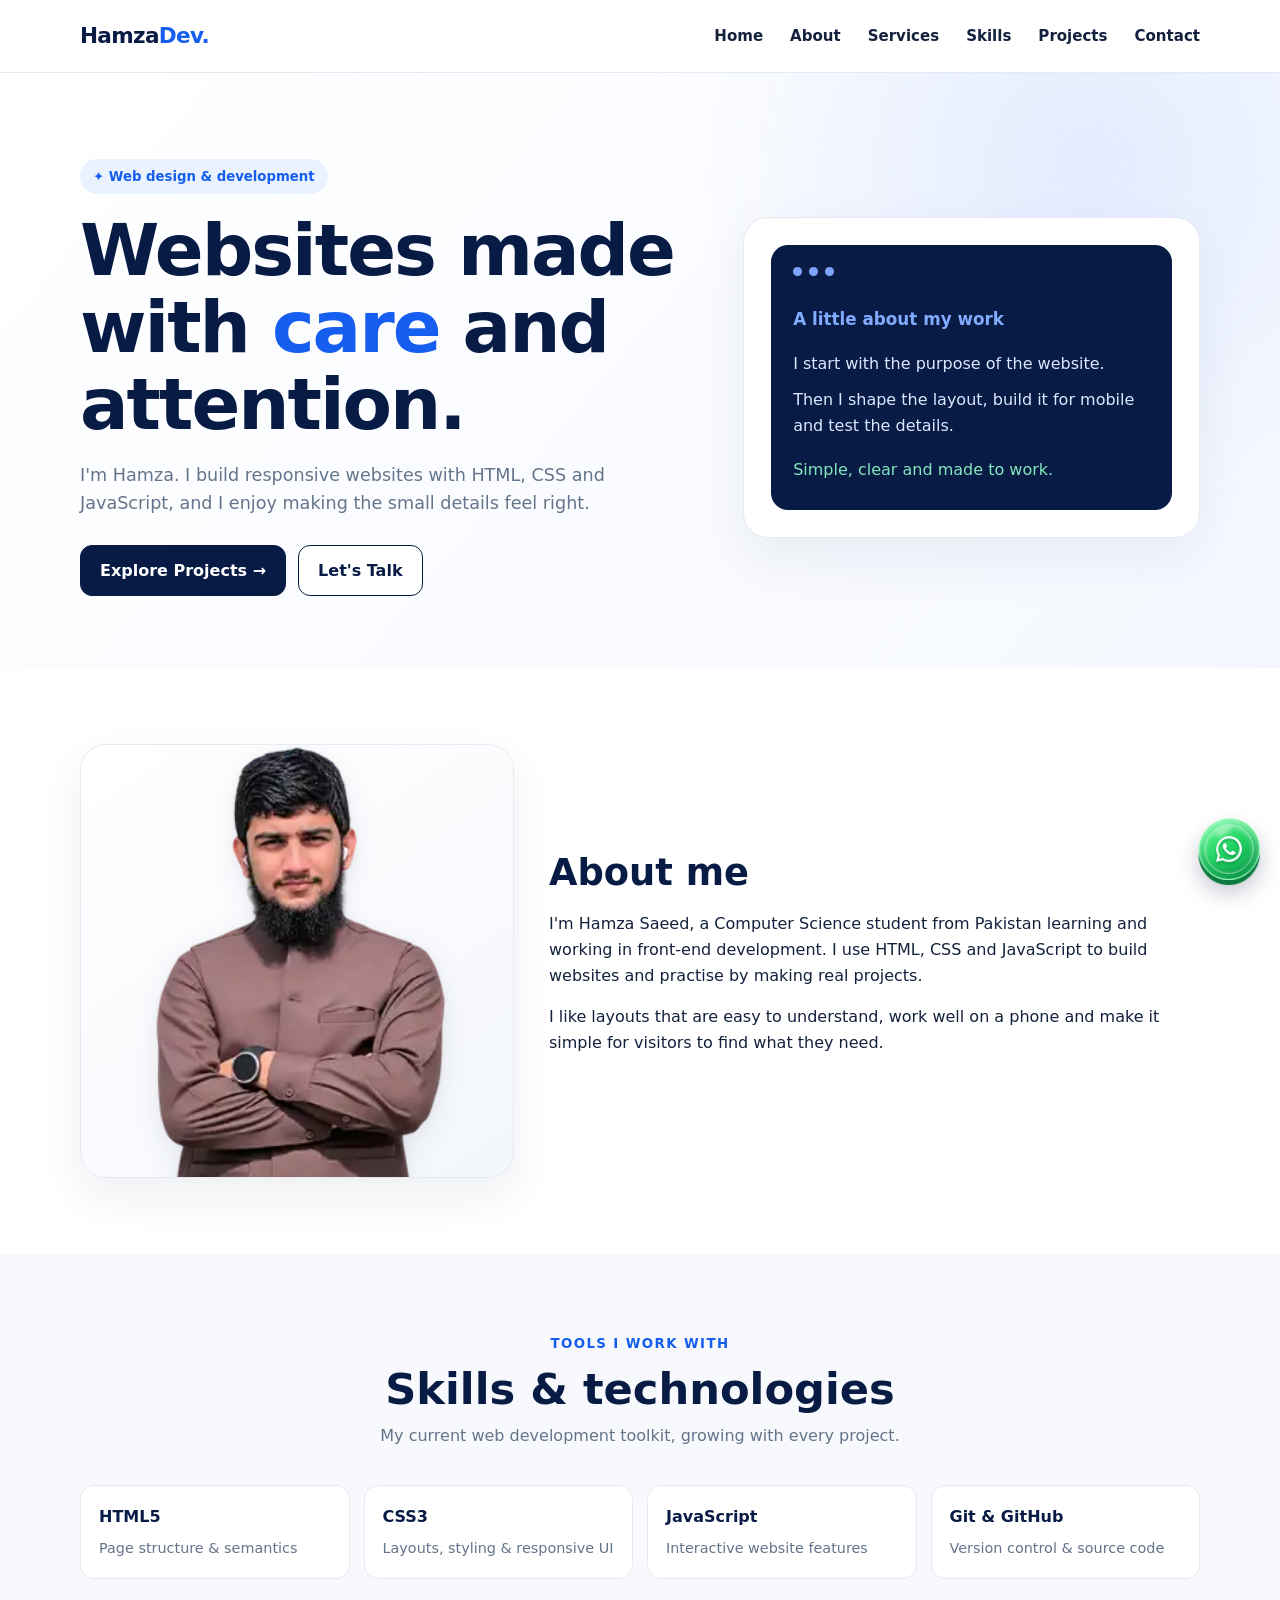
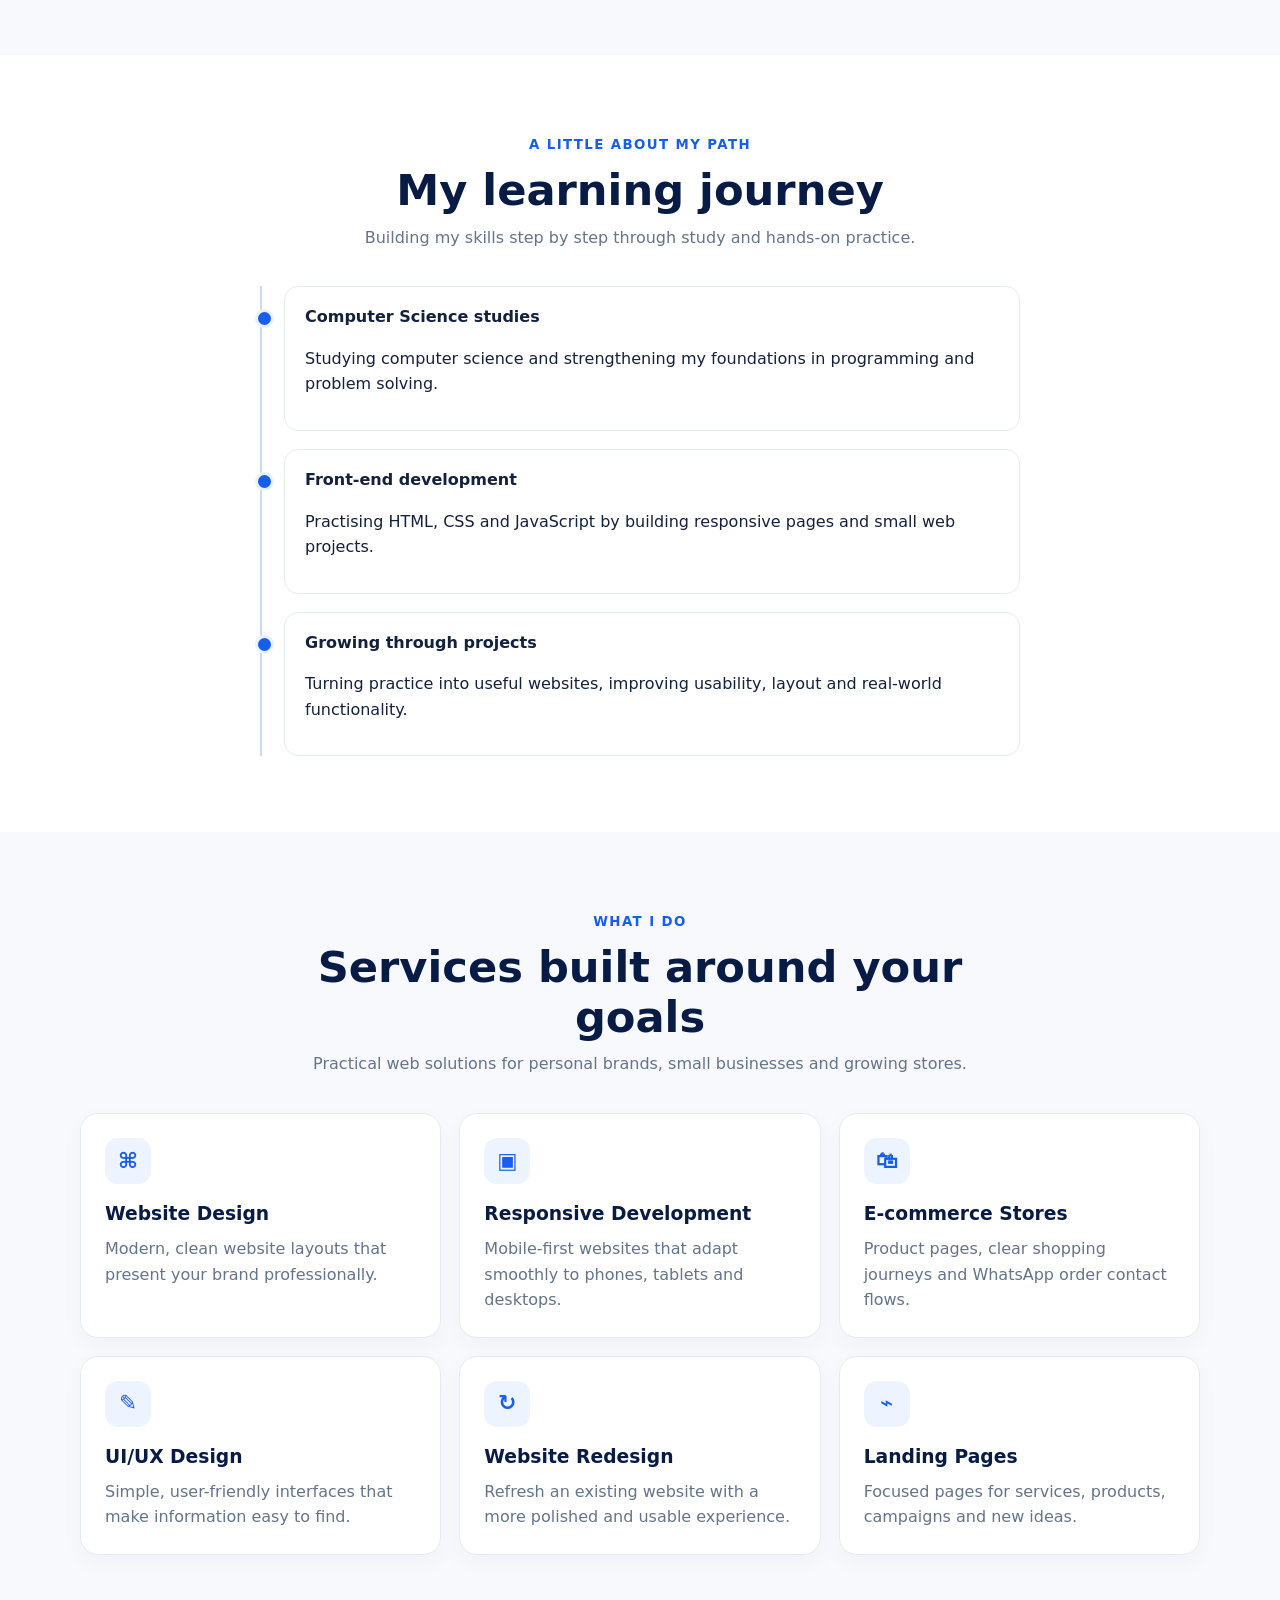
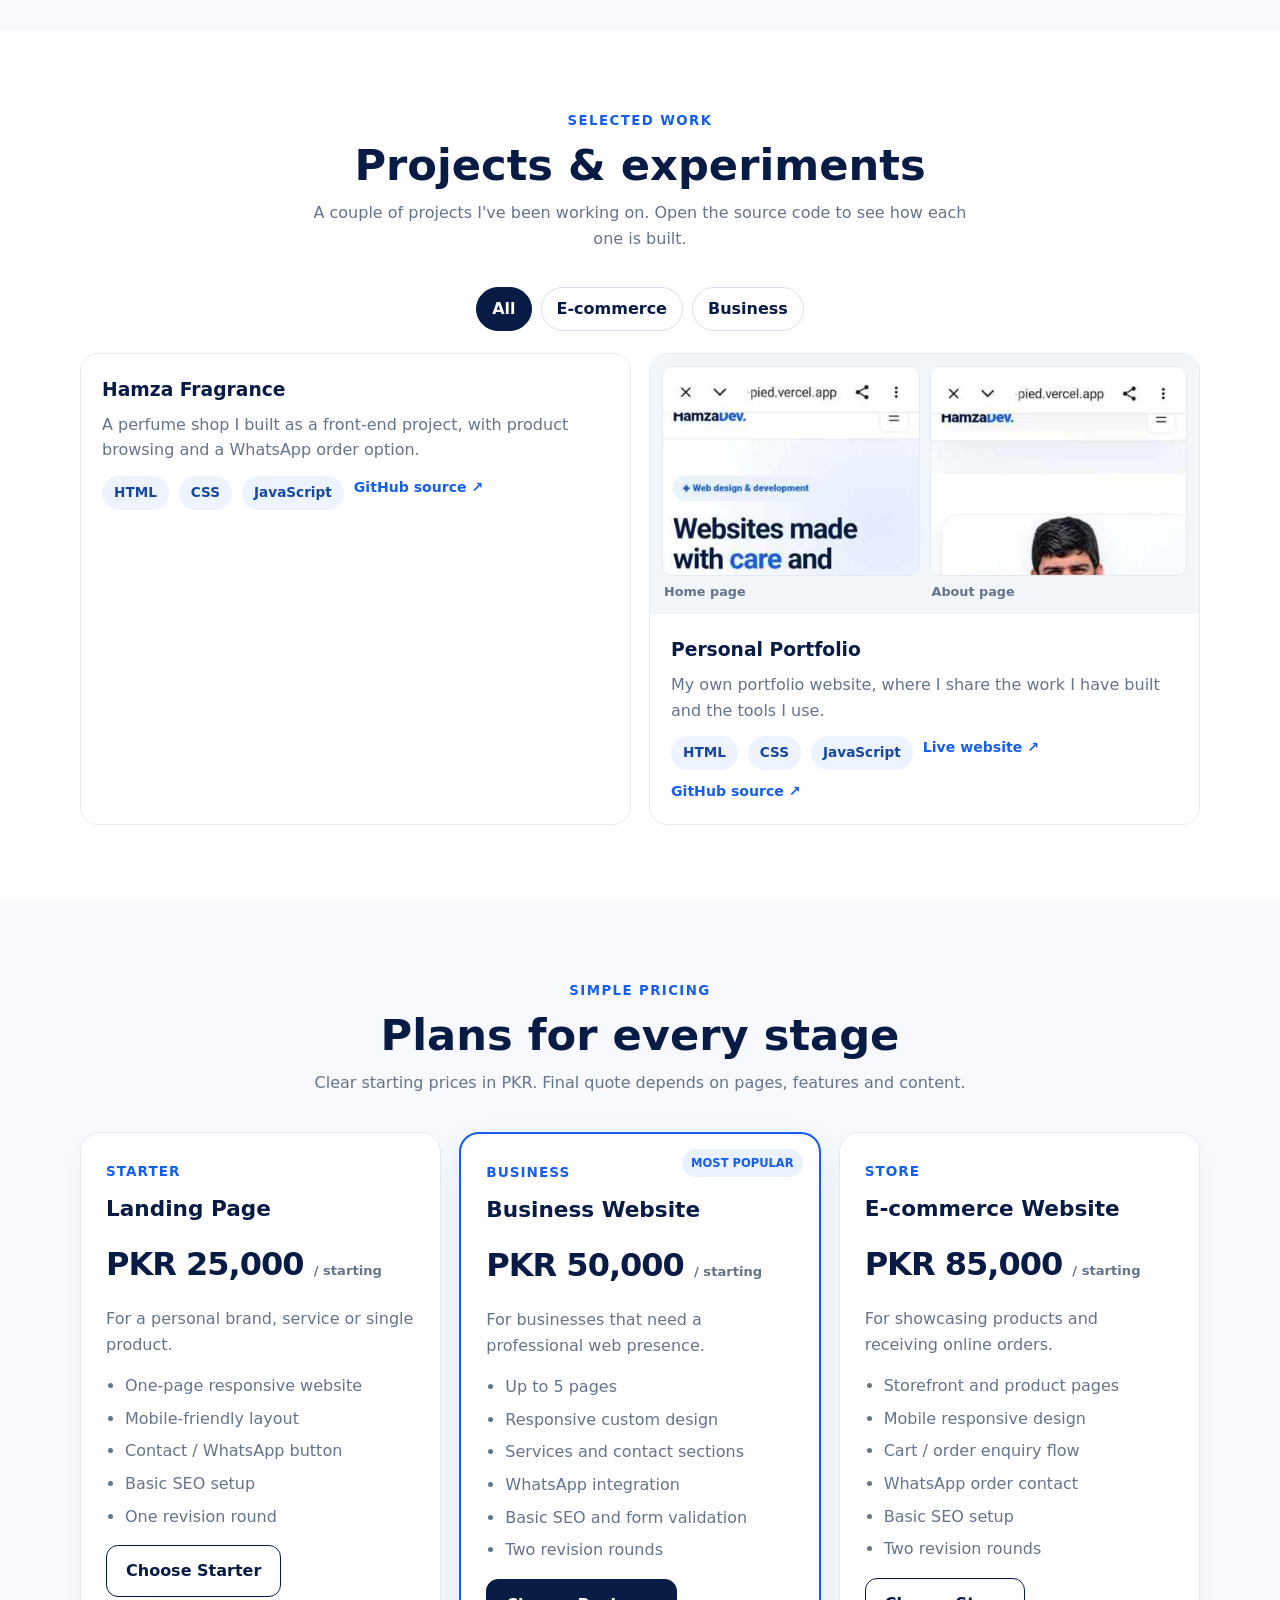
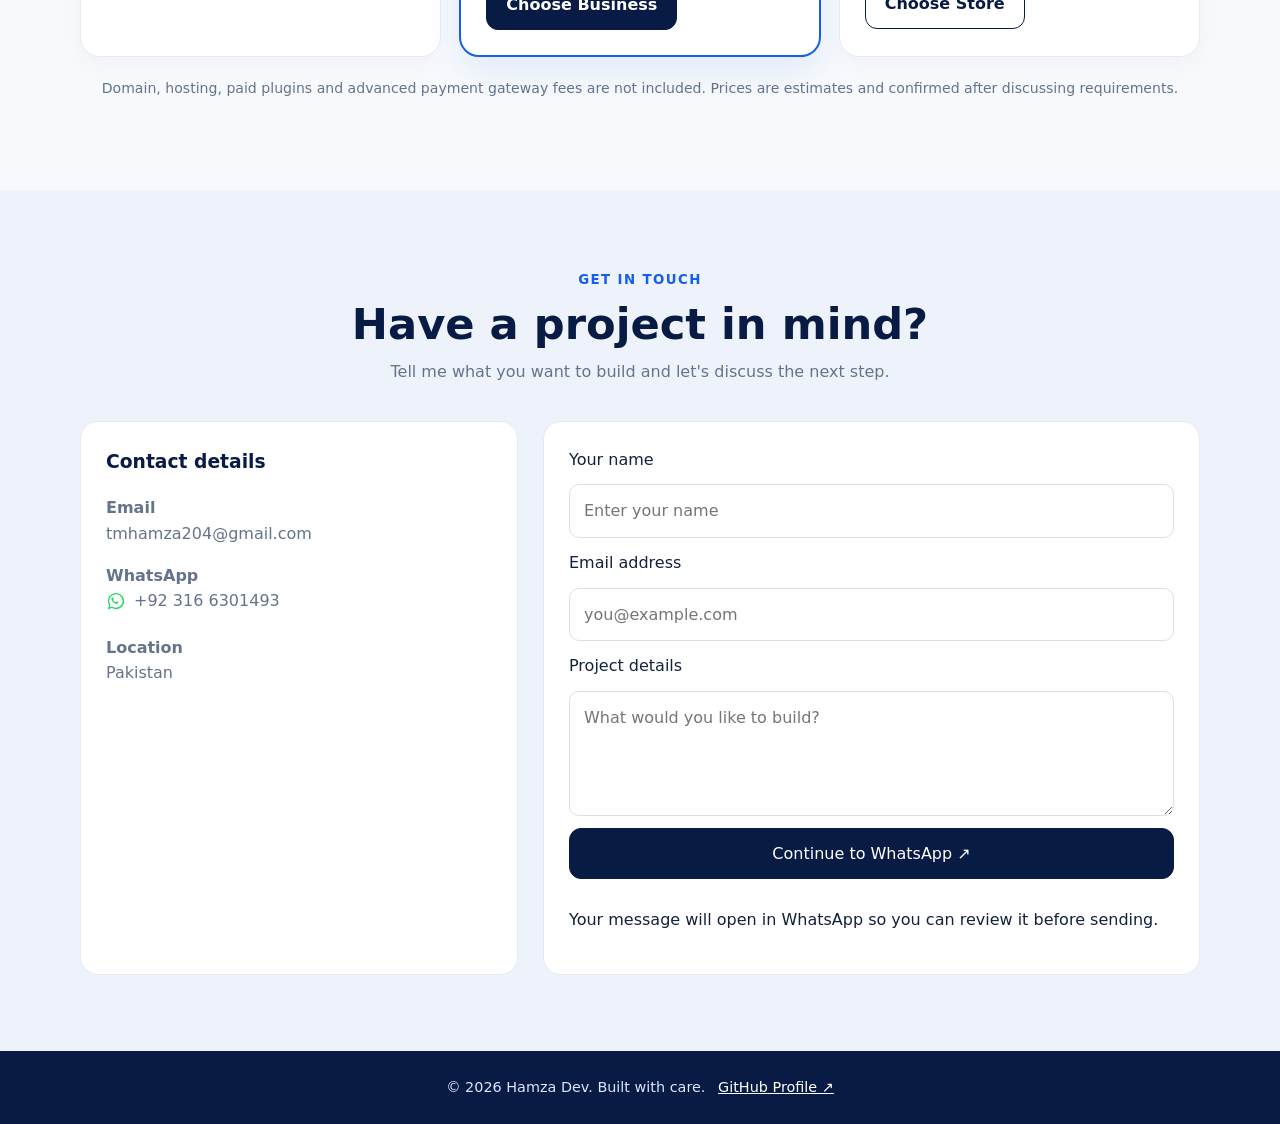
==== commit 38e16c0e: "Remove mobile preview from portfolio gallery" ====
--- a/index.html
+++ b/index.html
@@ -10,7 +10,7 @@
 header{position:sticky;top:0;z-index:20;background:#ffffffed;backdrop-filter:blur(14px);border-bottom:1px solid var(--line)}.nav{height:72px;display:flex;align-items:center;justify-content:space-between}.brand{font-size:1.35rem;font-weight:850;color:var(--navy);letter-spacing:-.7px}.brand span{color:var(--blue)}.links{display:flex;gap:27px;align-items:center;font-size:.94rem;font-weight:650}.links a:hover{color:var(--blue)}.menu{display:none;background:white;border:1px solid var(--line);border-radius:10px;padding:9px 12px;color:var(--navy);font-size:1.2rem}
 .hero{padding:86px 0 72px;background:radial-gradient(circle at 85% 15%,#e2ecff 0,transparent 32%),linear-gradient(130deg,#fff,#f5f8ff)}.hero-grid{display:grid;grid-template-columns:1.15fr .85fr;gap:45px;align-items:center}.eyebrow{display:inline-flex;background:#eaf1ff;color:var(--blue);font-weight:750;padding:7px 13px;border-radius:30px;font-size:.83rem}.hero h1{font-size:clamp(2.5rem,6vw,4.5rem);line-height:1.07;letter-spacing:-2px;color:var(--navy);margin:18px 0}.hero h1 span{color:var(--blue)}.lead{font-size:1.1rem;color:var(--muted);max-width:580px}.actions{display:flex;gap:12px;flex-wrap:wrap;margin-top:27px}.btn{display:inline-flex;justify-content:center;align-items:center;gap:8px;padding:12px 19px;border-radius:12px;font-weight:750;border:1px solid var(--navy);background:var(--navy);color:white;transition:.2s}.btn:hover{transform:translateY(-2px);box-shadow:0 9px 22px #071b4522}.btn.outline{background:white;color:var(--navy)}.hero-card{background:white;border:1px solid var(--line);border-radius:25px;padding:27px;box-shadow:0 20px 55px #17315b12}.code-window{background:var(--navy);border-radius:17px;padding:22px;color:#dce8ff;min-height:250px;display:flex;flex-direction:column;justify-content:center}.dots{display:flex;gap:7px;margin-bottom:25px}.dots i{width:9px;height:9px;border-radius:50%;background:#7da5ff}.code-window p{margin:5px 0;font-family:ui-monospace,monospace}.code-window .blue{color:#82aaff}.code-window .green{color:#83e6bd}
 section{padding:76px 0}.section-head{text-align:center;max-width:660px;margin:0 auto 36px}.section-head small{color:var(--blue);font-weight:800;text-transform:uppercase;letter-spacing:1.4px}.section-head h2{font-size:clamp(2rem,4vw,2.7rem);color:var(--navy);line-height:1.15;margin:9px 0}.section-head p{color:var(--muted);margin:0}.cards{display:grid;grid-template-columns:repeat(3,1fr);gap:18px}.card{background:white;border:1px solid var(--line);border-radius:18px;padding:24px;box-shadow:0 8px 25px #0b245008}.card .ico{width:46px;height:46px;display:grid;place-items:center;border-radius:13px;background:#edf3ff;color:var(--blue);font-size:1.35rem;font-weight:900}.card h3{color:var(--navy);margin:15px 0 7px}.card p{color:var(--muted);margin:0}.about{background:white}.about-grid{display:grid;grid-template-columns:.8fr 1.2fr;gap:35px;align-items:center}.about-photo-card{position:relative;overflow:hidden;isolation:isolate;min-height:360px;aspect-ratio:1/1;border:1px solid var(--line);border-radius:26px;background:linear-gradient(145deg,#fff,#f3f6fb);box-shadow:0 18px 45px #071b4512;display:flex;align-items:flex-end;justify-content:center;animation:aboutCardIn .9s ease both;transition:box-shadow .35s ease,transform .35s ease}.about-photo-card:before{content:none}.about-photo{display:block;width:100%;height:100%;object-fit:contain;object-position:center bottom;filter:drop-shadow(0 8px 12px #14213d18);animation:aboutPortraitIn 1.1s cubic-bezier(.2,.8,.2,1) both;transition:transform .45s ease,filter .45s ease}.about-photo-card:hover{transform:translateY(-5px);box-shadow:0 25px 55px #071b4520}.about-photo-card:hover .about-photo{transform:scale(1.025);filter:drop-shadow(0 12px 18px #14213d25)}.about-copy{animation:aboutTextIn .8s .15s ease both}@keyframes aboutCardIn{from{opacity:0;transform:translateY(24px)}to{opacity:1;transform:translateY(0)}}@keyframes aboutPortraitIn{from{opacity:0;transform:translateY(20px) scale(.97)}to{opacity:1;transform:translateY(0) scale(1)}}@keyframes aboutTextIn{from{opacity:0;transform:translateX(18px)}to{opacity:1;transform:translateX(0)}}@keyframes orbitGlow{0%,100%{transform:scale(.98);opacity:.7}50%{transform:scale(1.03);opacity:1}}@media(prefers-reduced-motion:reduce){.about-photo-card,.about-photo,.about-copy,.about-photo-card:before{animation:none}}.about-panel{background:linear-gradient(145deg,var(--navy),#123c82);color:white;padding:30px;border-radius:22px}.about-panel strong{font-size:2.1rem;display:block}.about-copy h2{font-size:2.3rem;color:var(--navy);line-height:1.2;margin:0 0 14px}.tags{display:flex;gap:9px;flex-wrap:wrap;margin-top:18px}.tag{background:#edf3ff;color:#1748a0;border-radius:30px;padding:6px 12px;font-weight:700;font-size:.85rem}
-.projects{display:grid;grid-template-columns:repeat(2,1fr);gap:18px}.project{background:white;border:1px solid var(--line);border-radius:18px;overflow:hidden}.project-visual{height:205px;padding:18px;display:flex;align-items:center;justify-content:center;overflow:hidden;background:#f3f5f8}.store-preview{width:100%;height:100%;border:1px solid #e6e1d8;border-radius:12px;background:#fbf9f4;padding:12px 15px;color:#273044;box-shadow:0 5px 16px #18243a10}.store-top{display:flex;justify-content:space-between;align-items:center;border-bottom:1px solid #e8e2d8;padding-bottom:8px;font-size:.65rem;letter-spacing:1px;font-weight:800}.store-top span:last-child{font-weight:500;letter-spacing:0}.store-content{height:calc(100% - 25px);display:flex;align-items:center;justify-content:space-between;gap:12px}.store-copy small{font-size:.55rem;letter-spacing:1.5px;color:#9b7b4d}.store-copy strong{display:block;font-family:Georgia,serif;font-size:clamp(1rem,2.6vw,1.55rem);line-height:1.05;color:#26231f;margin:5px 0}.store-copy em{font-style:normal;font-size:.58rem;color:#766f66}.bottle{position:relative;width:48px;height:85px;flex:none;margin-right:13px;border:2px solid #c6a66e;border-radius:8px 8px 12px 12px;background:linear-gradient(90deg,#d8c19b,#f4e8d0 45%,#c7a36e);box-shadow:4px 5px 9px #382b1b20}.bottle:before{content:"";position:absolute;top:-13px;left:13px;width:18px;height:12px;border-radius:3px 3px 1px 1px;background:#b28a52}.bottle:after{content:"HF";position:absolute;left:0;right:0;top:34px;text-align:center;font-family:Georgia,serif;font-size:12px;color:#70542e}.portfolio-preview{width:100%;height:100%;border-radius:12px;background:#fff;border:1px solid #e2e7ef;padding:13px 15px;box-shadow:0 5px 16px #18243a10;color:#14213d}.portfolio-nav{display:flex;justify-content:space-between;align-items:center;font-size:.62rem;font-weight:800;border-bottom:1px solid #edf0f5;padding-bottom:8px}.portfolio-nav span:last-child{font-weight:500;color:#64748b}.portfolio-main{padding-top:17px;max-width:260px}.portfolio-main small{color:#155eef;font-size:.55rem;font-weight:800;letter-spacing:1px}.portfolio-main strong{display:block;font-size:clamp(1.05rem,2.8vw,1.65rem);line-height:1.05;letter-spacing:-.7px;margin:5px 0}.portfolio-main p{font-size:.6rem;color:#64748b;margin:0 0 10px}.portfolio-lines{display:flex;gap:5px}.portfolio-lines i{display:block;width:43px;height:5px;border-radius:5px;background:#dce7fb}.project-shots{display:grid;grid-template-columns:1fr 1fr;gap:10px;padding:12px;background:#f2f5fa}.project-shots figure{margin:0;min-width:0}.project-shots img{display:block;width:100%;height:210px;object-fit:cover;object-position:top;border:1px solid var(--line);border-radius:10px;background:#fff}.project-shots figcaption{font-size:.8rem;font-weight:700;color:var(--muted);padding:6px 2px 0}.project-shots figure.mobile-preview{grid-column:1/-1}.project-shots figure.mobile-preview img{height:230px;object-fit:contain;object-position:center;background:#fff}@media(max-width:760px){.project-shots figure.mobile-preview img{height:190px}}@media(max-width:760px){.project-shots img{height:170px}}.project-body{padding:21px}.project-body h3{margin:0;color:var(--navy)}.project-body p{color:var(--muted);margin:7px 0 13px}.project-links{display:flex;gap:10px;flex-wrap:wrap}.project-links a{font-size:.88rem;font-weight:750;color:var(--blue)}
+.projects{display:grid;grid-template-columns:repeat(2,1fr);gap:18px}.project{background:white;border:1px solid var(--line);border-radius:18px;overflow:hidden}.project-visual{height:205px;padding:18px;display:flex;align-items:center;justify-content:center;overflow:hidden;background:#f3f5f8}.store-preview{width:100%;height:100%;border:1px solid #e6e1d8;border-radius:12px;background:#fbf9f4;padding:12px 15px;color:#273044;box-shadow:0 5px 16px #18243a10}.store-top{display:flex;justify-content:space-between;align-items:center;border-bottom:1px solid #e8e2d8;padding-bottom:8px;font-size:.65rem;letter-spacing:1px;font-weight:800}.store-top span:last-child{font-weight:500;letter-spacing:0}.store-content{height:calc(100% - 25px);display:flex;align-items:center;justify-content:space-between;gap:12px}.store-copy small{font-size:.55rem;letter-spacing:1.5px;color:#9b7b4d}.store-copy strong{display:block;font-family:Georgia,serif;font-size:clamp(1rem,2.6vw,1.55rem);line-height:1.05;color:#26231f;margin:5px 0}.store-copy em{font-style:normal;font-size:.58rem;color:#766f66}.bottle{position:relative;width:48px;height:85px;flex:none;margin-right:13px;border:2px solid #c6a66e;border-radius:8px 8px 12px 12px;background:linear-gradient(90deg,#d8c19b,#f4e8d0 45%,#c7a36e);box-shadow:4px 5px 9px #382b1b20}.bottle:before{content:"";position:absolute;top:-13px;left:13px;width:18px;height:12px;border-radius:3px 3px 1px 1px;background:#b28a52}.bottle:after{content:"HF";position:absolute;left:0;right:0;top:34px;text-align:center;font-family:Georgia,serif;font-size:12px;color:#70542e}.portfolio-preview{width:100%;height:100%;border-radius:12px;background:#fff;border:1px solid #e2e7ef;padding:13px 15px;box-shadow:0 5px 16px #18243a10;color:#14213d}.portfolio-nav{display:flex;justify-content:space-between;align-items:center;font-size:.62rem;font-weight:800;border-bottom:1px solid #edf0f5;padding-bottom:8px}.portfolio-nav span:last-child{font-weight:500;color:#64748b}.portfolio-main{padding-top:17px;max-width:260px}.portfolio-main small{color:#155eef;font-size:.55rem;font-weight:800;letter-spacing:1px}.portfolio-main strong{display:block;font-size:clamp(1.05rem,2.8vw,1.65rem);line-height:1.05;letter-spacing:-.7px;margin:5px 0}.portfolio-main p{font-size:.6rem;color:#64748b;margin:0 0 10px}.portfolio-lines{display:flex;gap:5px}.portfolio-lines i{display:block;width:43px;height:5px;border-radius:5px;background:#dce7fb}.project-shots{display:grid;grid-template-columns:1fr 1fr;gap:10px;padding:12px;background:#f2f5fa}.project-shots figure{margin:0;min-width:0}.project-shots img{display:block;width:100%;height:210px;object-fit:cover;object-position:top;border:1px solid var(--line);border-radius:10px;background:#fff}.project-shots figcaption{font-size:.8rem;font-weight:700;color:var(--muted);padding:6px 2px 0}@media(max-width:760px){.project-shots img{height:170px}}.project-body{padding:21px}.project-body h3{margin:0;color:var(--navy)}.project-body p{color:var(--muted);margin:7px 0 13px}.project-links{display:flex;gap:10px;flex-wrap:wrap}.project-links a{font-size:.88rem;font-weight:750;color:var(--blue)}
 .contact{background:#eef3fb}.contact-grid{display:grid;grid-template-columns:.8fr 1.2fr;gap:25px}.contact-info,.contact-form{background:white;padding:25px;border-radius:18px;border:1px solid var(--line)}.contact-info h3{color:var(--navy);margin-top:0}.contact-info p{color:var(--muted);overflow-wrap:anywhere}.contact-form{display:grid;gap:12px}.contact-form input,.contact-form textarea{width:100%;padding:13px 14px;border:1px solid #d9e1ee;border-radius:10px;font:inherit;outline-color:var(--blue)}.contact-form textarea{min-height:125px;resize:vertical}.contact-form button{cursor:pointer;font:inherit}
 footer{padding:25px 0;background:var(--navy);color:#dce6fb;text-align:center;font-size:.9rem}
 @media(max-width:760px){.wrap{width:min(100% - 28px,560px)}.nav{height:64px}.menu{display:block}.links{display:none;position:absolute;left:14px;right:14px;top:64px;background:white;border:1px solid var(--line);border-radius:14px;padding:14px;box-shadow:0 14px 35px #071b4518;flex-direction:column;align-items:stretch;gap:0}.links.open{display:flex}.links a{padding:11px 8px}.hero{padding:55px 0 48px}.hero-grid,.about-grid,.contact-grid{grid-template-columns:1fr;gap:25px}.hero h1{letter-spacing:-1.3px}.hero-card{padding:17px}.code-window{min-height:210px}.section{padding:58px 0}section{padding:58px 0}.cards{grid-template-columns:1fr}.projects{grid-template-columns:1fr}.project-visual{height:150px}.about-copy h2{font-size:2rem}.actions .btn{flex:1}.section-head{margin-bottom:27px}}
@@ -62,7 +62,7 @@
 <section class="about" id="about"><div class="wrap about-grid"><div class="about-photo-card"><img class="about-photo" src="/images/hamza-original.webp?v=1" alt="Hamza Saeed, front-end developer" width="600" height="600" loading="eager"></div><div class="about-copy"><h2>About me</h2><p>I'm Hamza Saeed, a Computer Science student from Pakistan learning and working in front-end development. I use HTML, CSS and JavaScript to build websites and practise by making real projects.</p><p>I like layouts that are easy to understand, work well on a phone and make it simple for visitors to find what they need.</p></div></div></section>
 <section id="skills"><div class="wrap"><div class="section-head"><small>Tools I work with</small><h2>Skills & technologies</h2><p>My current web development toolkit, growing with every project.</p></div><div class="skills-grid"><article class="skill"><strong>HTML5</strong><span>Page structure & semantics</span></article><article class="skill"><strong>CSS3</strong><span>Layouts, styling & responsive UI</span></article><article class="skill"><strong>JavaScript</strong><span>Interactive website features</span></article><article class="skill"><strong>Git & GitHub</strong><span>Version control & source code</span></article></div></div></section>
 <section class="about" id="journey"><div class="wrap"><div class="section-head"><small>A little about my path</small><h2>My learning journey</h2><p>Building my skills step by step through study and hands-on practice.</p></div><div class="journey"><article class="journey-item"><strong>Computer Science studies</strong><p>Studying computer science and strengthening my foundations in programming and problem solving.</p></article><article class="journey-item"><strong>Front-end development</strong><p>Practising HTML, CSS and JavaScript by building responsive pages and small web projects.</p></article><article class="journey-item"><strong>Growing through projects</strong><p>Turning practice into useful websites, improving usability, layout and real-world functionality.</p></article></div></div></section><section id="services"><div class="wrap"><div class="section-head"><small>What I do</small><h2>Services built around your goals</h2><p>Practical web solutions for personal brands, small businesses and growing stores.</p></div><div class="cards"><article class="card"><div class="ico">⌘</div><h3>Website Design</h3><p>Modern, clean website layouts that present your brand professionally.</p></article><article class="card"><div class="ico">▣</div><h3>Responsive Development</h3><p>Mobile-first websites that adapt smoothly to phones, tablets and desktops.</p></article><article class="card"><div class="ico">🛍</div><h3>E-commerce Stores</h3><p>Product pages, clear shopping journeys and WhatsApp order contact flows.</p></article><article class="card"><div class="ico">✎</div><h3>UI/UX Design</h3><p>Simple, user-friendly interfaces that make information easy to find.</p></article><article class="card"><div class="ico">↻</div><h3>Website Redesign</h3><p>Refresh an existing website with a more polished and usable experience.</p></article><article class="card"><div class="ico">⌁</div><h3>Landing Pages</h3><p>Focused pages for services, products, campaigns and new ideas.</p></article></div></div></section>
-<section class="about" id="projects"><div class="wrap"><div class="section-head"><small>Selected work</small><h2>Projects & experiments</h2><p>A couple of projects I've been working on. Open the source code to see how each one is built.</p></div><div class="filter-bar" aria-label="Filter projects"><button class="filter-btn active" type="button" data-filter="all">All</button><button class="filter-btn" type="button" data-filter="store">E-commerce</button><button class="filter-btn" type="button" data-filter="business">Business</button></div><div class="projects"><article class="project" data-category="store"><div class="project-body"><h3>Hamza Fragrance</h3><p>A perfume shop I built as a front-end project, with product browsing and a WhatsApp order option.</p><div class="project-links"><span class="tag">HTML</span><span class="tag">CSS</span><span class="tag">JavaScript</span><a href="https://github.com/itxhamza151-cloud/Hamza-perfume" target="_blank" rel="noopener">GitHub source ↗</a></div></div></article><article class="project" data-category="business"><div class="project-shots"><figure><img src="/images/hamza-home-upload.jpg" alt="Original screenshot of Hamza Dev home page" loading="lazy"><figcaption>Home page</figcaption></figure><figure><img src="/images/hamza-about-upload-1.jpg" alt="Original screenshot of Hamza Dev about page" loading="lazy"><figcaption>About page</figcaption></figure><figure class="mobile-preview"><img src="/images/hamza-mobile-preview.webp" alt="Hamza Dev portfolio shown on mobile screens" loading="lazy"><figcaption>Mobile preview</figcaption></figure></div><div class="project-body"><h3>Personal Portfolio</h3><p>My own portfolio website, where I share the work I have built and the tools I use.</p><div class="project-links"><span class="tag">HTML</span><span class="tag">CSS</span><span class="tag">JavaScript</span><a href="https://hamza-dev-pied.vercel.app/" target="_blank" rel="noopener">Live website ↗</a><a href="https://github.com/itxhamza151-cloud/hamza-dev" target="_blank" rel="noopener">GitHub source ↗</a></div></div></article></div></div></section>
+<section class="about" id="projects"><div class="wrap"><div class="section-head"><small>Selected work</small><h2>Projects & experiments</h2><p>A couple of projects I've been working on. Open the source code to see how each one is built.</p></div><div class="filter-bar" aria-label="Filter projects"><button class="filter-btn active" type="button" data-filter="all">All</button><button class="filter-btn" type="button" data-filter="store">E-commerce</button><button class="filter-btn" type="button" data-filter="business">Business</button></div><div class="projects"><article class="project" data-category="store"><div class="project-body"><h3>Hamza Fragrance</h3><p>A perfume shop I built as a front-end project, with product browsing and a WhatsApp order option.</p><div class="project-links"><span class="tag">HTML</span><span class="tag">CSS</span><span class="tag">JavaScript</span><a href="https://github.com/itxhamza151-cloud/Hamza-perfume" target="_blank" rel="noopener">GitHub source ↗</a></div></div></article><article class="project" data-category="business"><div class="project-shots"><figure><img src="/images/hamza-home-upload.jpg" alt="Original screenshot of Hamza Dev home page" loading="lazy"><figcaption>Home page</figcaption></figure><figure><img src="/images/hamza-about-upload-1.jpg" alt="Original screenshot of Hamza Dev about page" loading="lazy"><figcaption>About page</figcaption></figure></div><div class="project-body"><h3>Personal Portfolio</h3><p>My own portfolio website, where I share the work I have built and the tools I use.</p><div class="project-links"><span class="tag">HTML</span><span class="tag">CSS</span><span class="tag">JavaScript</span><a href="https://hamza-dev-pied.vercel.app/" target="_blank" rel="noopener">Live website ↗</a><a href="https://github.com/itxhamza151-cloud/hamza-dev" target="_blank" rel="noopener">GitHub source ↗</a></div></div></article></div></div></section>
 
 <section id="pricing"><div class="wrap"><div class="section-head"><small>Simple pricing</small><h2>Plans for every stage</h2><p>Clear starting prices in PKR. Final quote depends on pages, features and content.</p></div><div class="price-grid">
 <article class="price-card"><span class="plan">Starter</span><h3>Landing Page</h3><div class="price">PKR 25,000 <small>/ starting</small></div><p>For a personal brand, service or single product.</p><ul><li>One-page responsive website</li><li>Mobile-friendly layout</li><li>Contact / WhatsApp button</li><li>Basic SEO setup</li><li>One revision round</li></ul><a class="btn outline" href="#contact">Choose Starter</a></article>
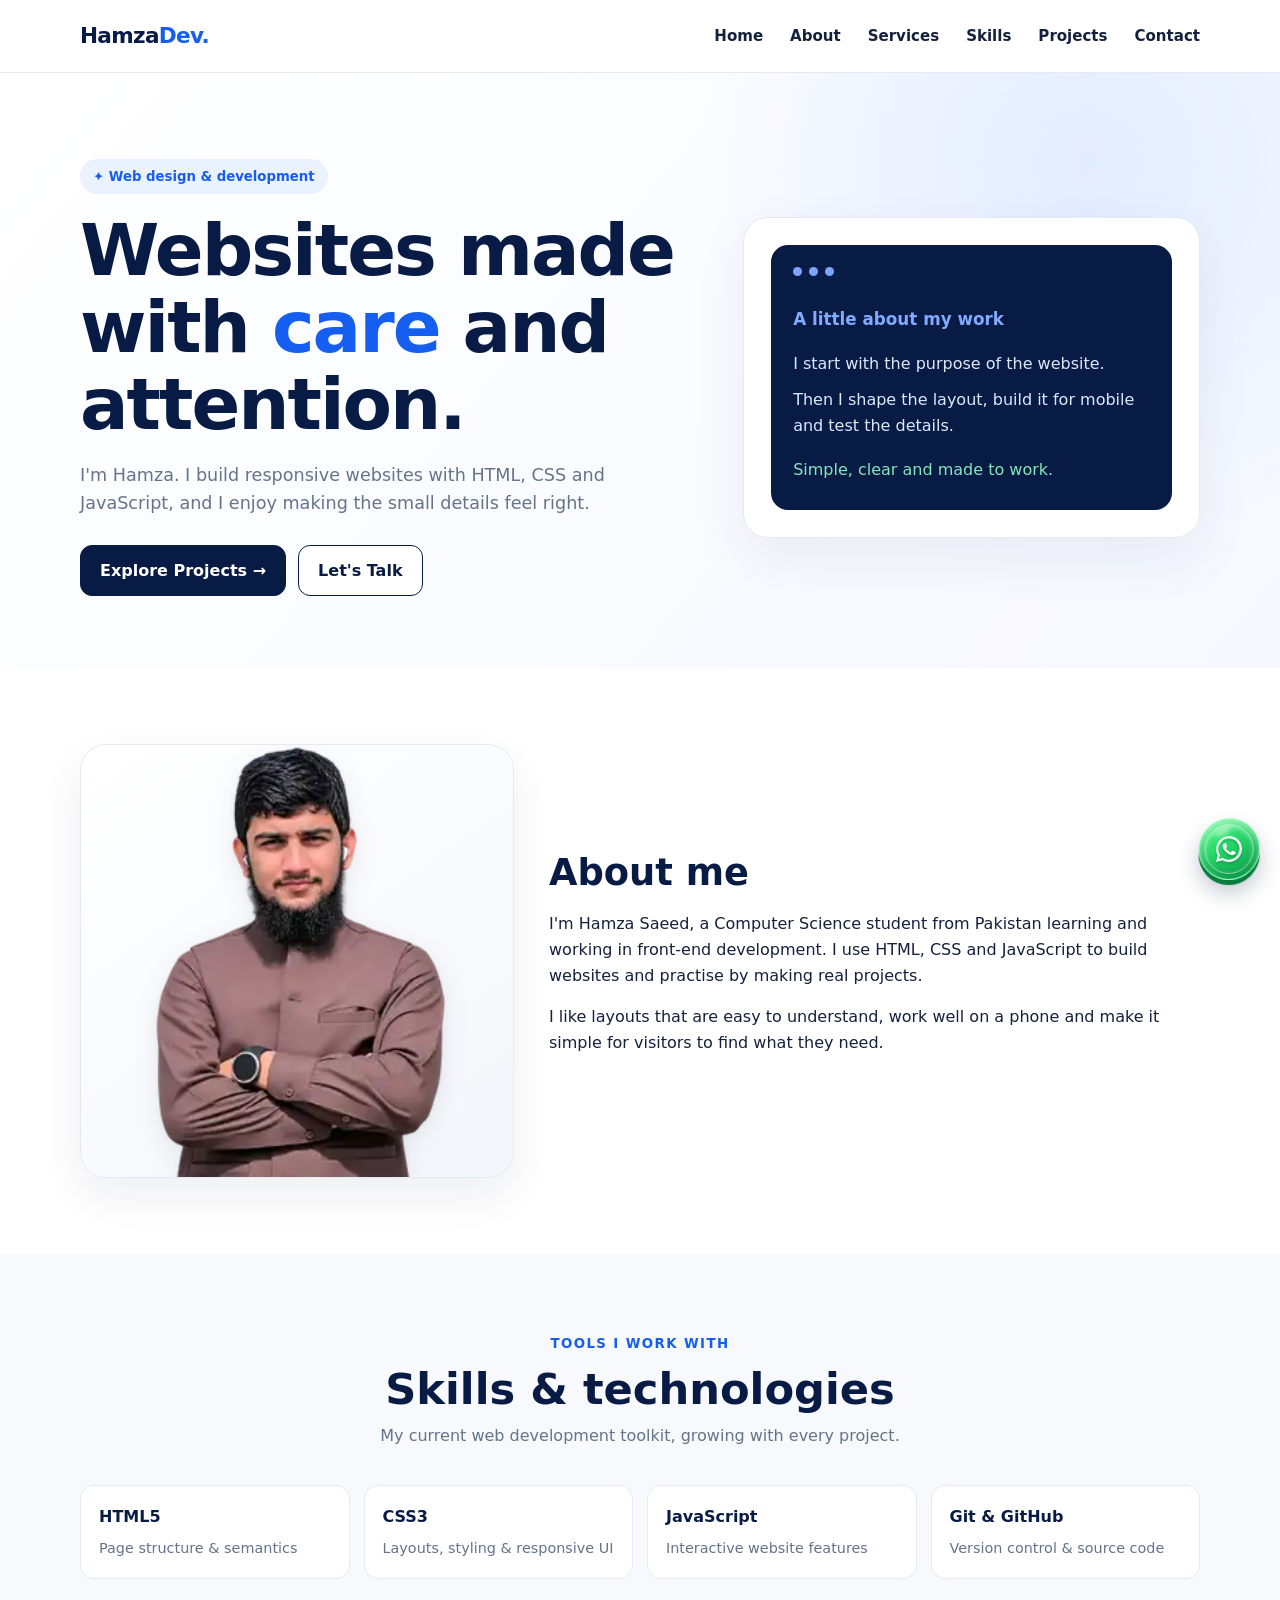
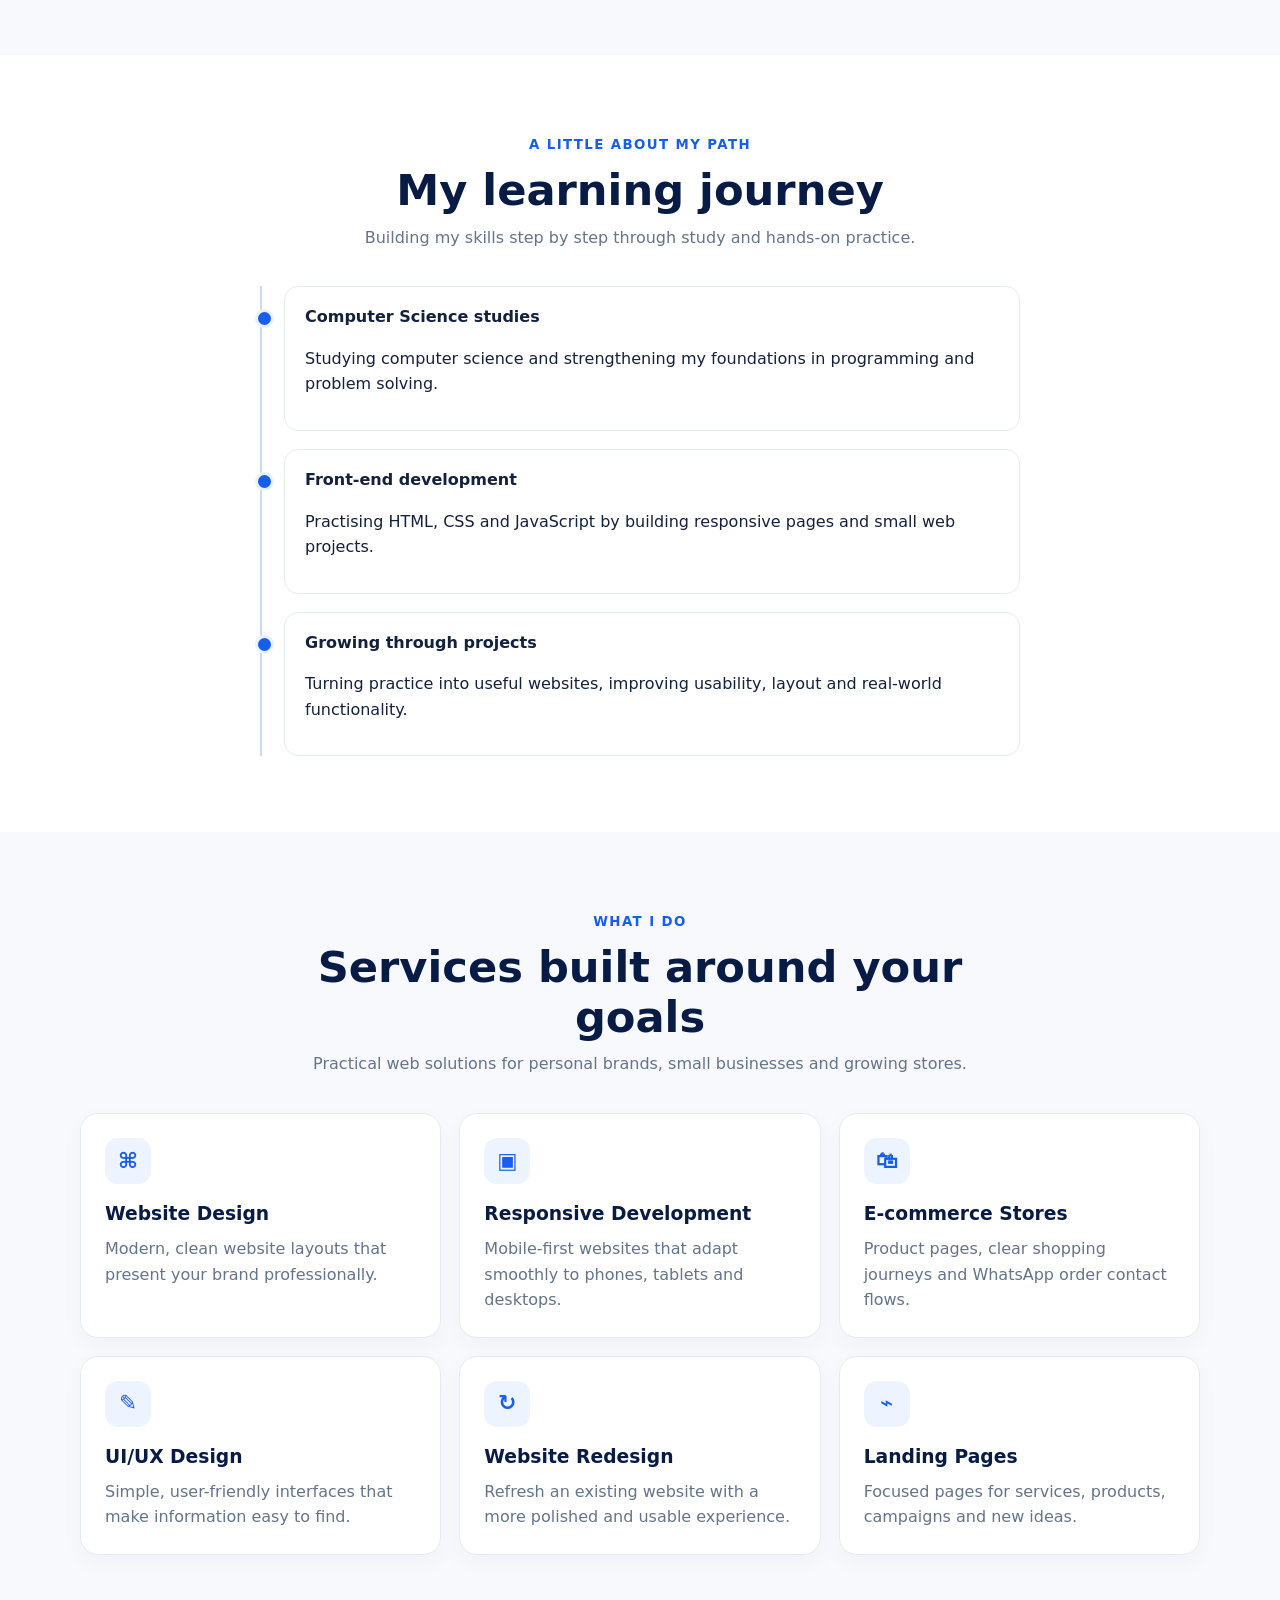
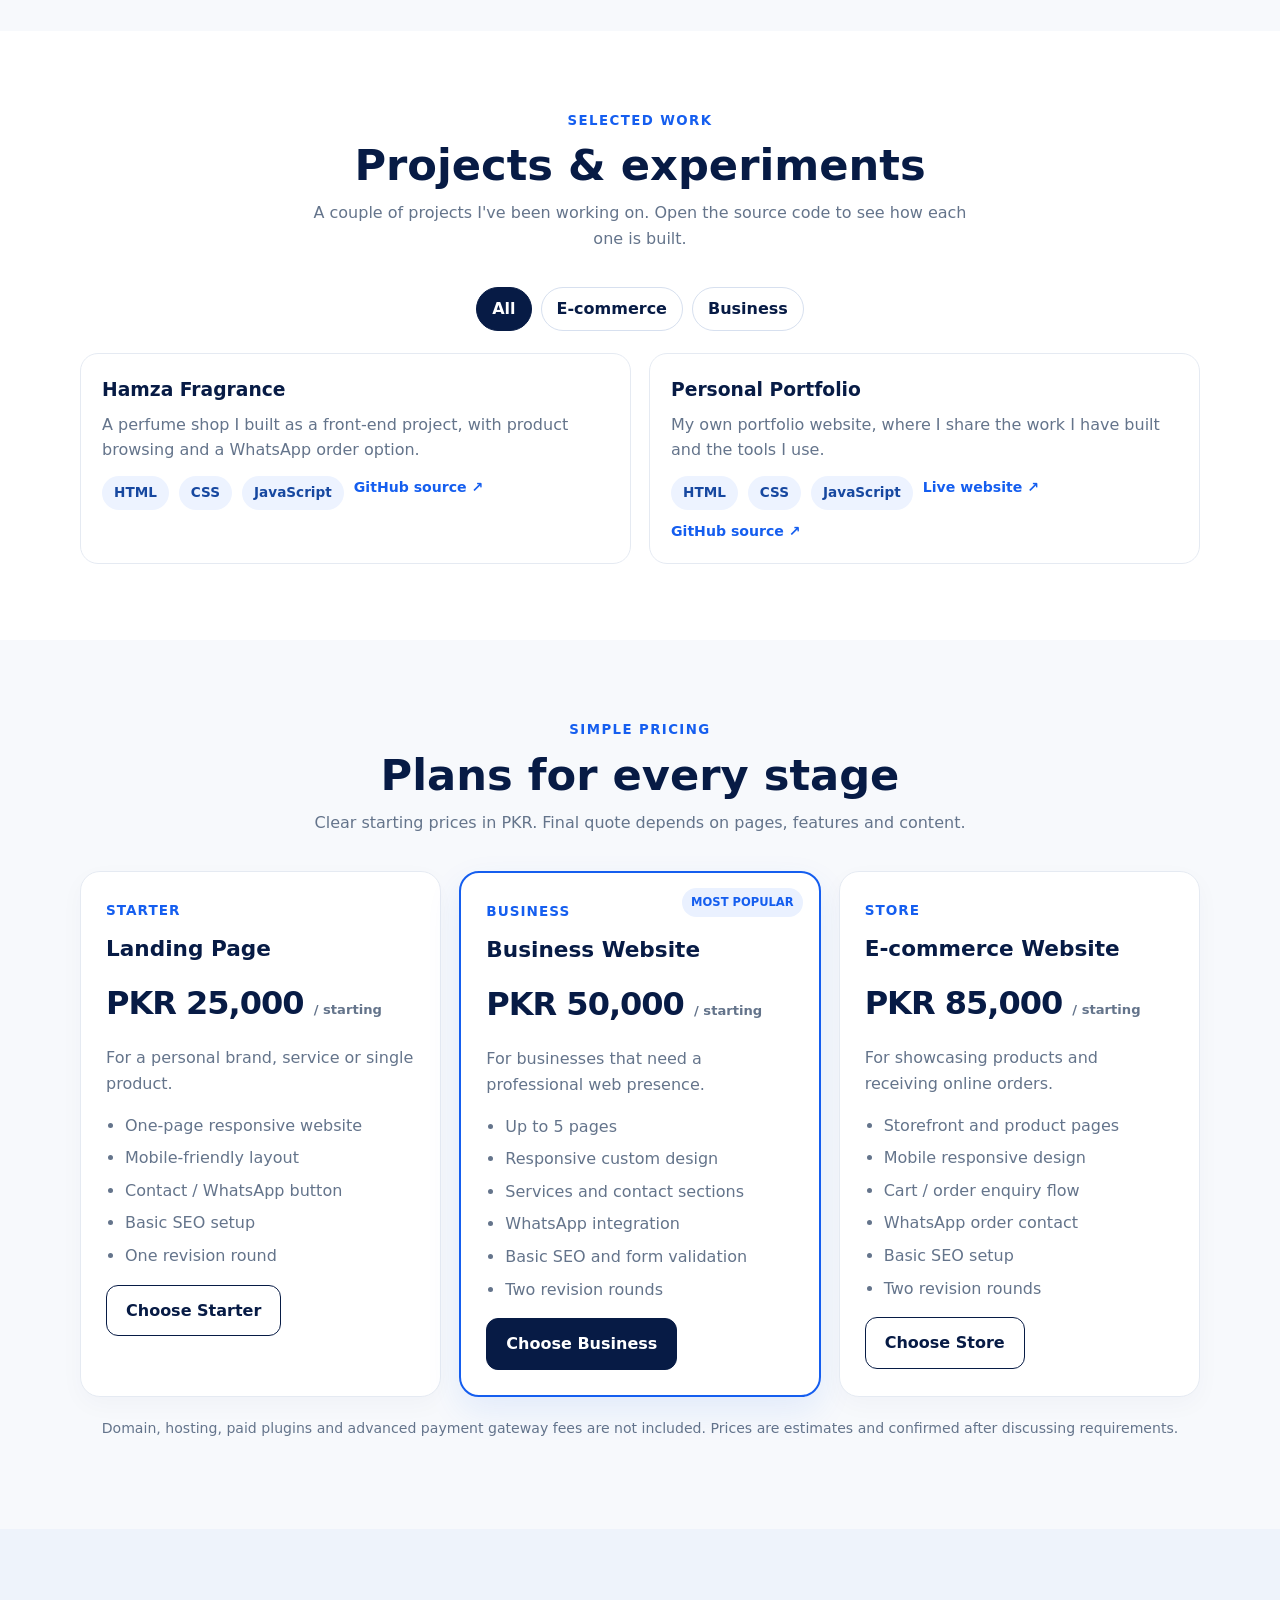
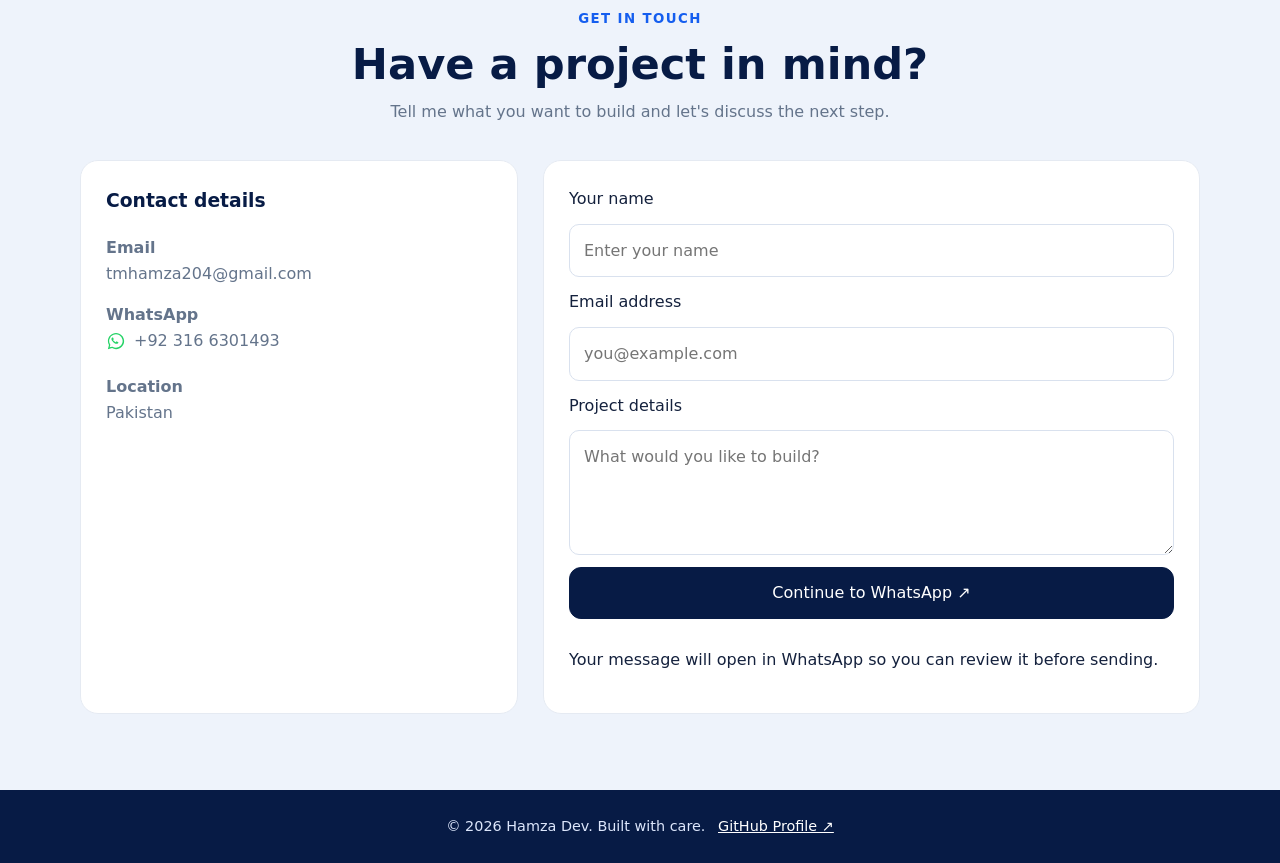
==== commit e57aad73: "Remove home and about screenshots from portfolio gallery" ====
--- a/index.html
+++ b/index.html
@@ -62,7 +62,7 @@
 <section class="about" id="about"><div class="wrap about-grid"><div class="about-photo-card"><img class="about-photo" src="/images/hamza-original.webp?v=1" alt="Hamza Saeed, front-end developer" width="600" height="600" loading="eager"></div><div class="about-copy"><h2>About me</h2><p>I'm Hamza Saeed, a Computer Science student from Pakistan learning and working in front-end development. I use HTML, CSS and JavaScript to build websites and practise by making real projects.</p><p>I like layouts that are easy to understand, work well on a phone and make it simple for visitors to find what they need.</p></div></div></section>
 <section id="skills"><div class="wrap"><div class="section-head"><small>Tools I work with</small><h2>Skills & technologies</h2><p>My current web development toolkit, growing with every project.</p></div><div class="skills-grid"><article class="skill"><strong>HTML5</strong><span>Page structure & semantics</span></article><article class="skill"><strong>CSS3</strong><span>Layouts, styling & responsive UI</span></article><article class="skill"><strong>JavaScript</strong><span>Interactive website features</span></article><article class="skill"><strong>Git & GitHub</strong><span>Version control & source code</span></article></div></div></section>
 <section class="about" id="journey"><div class="wrap"><div class="section-head"><small>A little about my path</small><h2>My learning journey</h2><p>Building my skills step by step through study and hands-on practice.</p></div><div class="journey"><article class="journey-item"><strong>Computer Science studies</strong><p>Studying computer science and strengthening my foundations in programming and problem solving.</p></article><article class="journey-item"><strong>Front-end development</strong><p>Practising HTML, CSS and JavaScript by building responsive pages and small web projects.</p></article><article class="journey-item"><strong>Growing through projects</strong><p>Turning practice into useful websites, improving usability, layout and real-world functionality.</p></article></div></div></section><section id="services"><div class="wrap"><div class="section-head"><small>What I do</small><h2>Services built around your goals</h2><p>Practical web solutions for personal brands, small businesses and growing stores.</p></div><div class="cards"><article class="card"><div class="ico">⌘</div><h3>Website Design</h3><p>Modern, clean website layouts that present your brand professionally.</p></article><article class="card"><div class="ico">▣</div><h3>Responsive Development</h3><p>Mobile-first websites that adapt smoothly to phones, tablets and desktops.</p></article><article class="card"><div class="ico">🛍</div><h3>E-commerce Stores</h3><p>Product pages, clear shopping journeys and WhatsApp order contact flows.</p></article><article class="card"><div class="ico">✎</div><h3>UI/UX Design</h3><p>Simple, user-friendly interfaces that make information easy to find.</p></article><article class="card"><div class="ico">↻</div><h3>Website Redesign</h3><p>Refresh an existing website with a more polished and usable experience.</p></article><article class="card"><div class="ico">⌁</div><h3>Landing Pages</h3><p>Focused pages for services, products, campaigns and new ideas.</p></article></div></div></section>
-<section class="about" id="projects"><div class="wrap"><div class="section-head"><small>Selected work</small><h2>Projects & experiments</h2><p>A couple of projects I've been working on. Open the source code to see how each one is built.</p></div><div class="filter-bar" aria-label="Filter projects"><button class="filter-btn active" type="button" data-filter="all">All</button><button class="filter-btn" type="button" data-filter="store">E-commerce</button><button class="filter-btn" type="button" data-filter="business">Business</button></div><div class="projects"><article class="project" data-category="store"><div class="project-body"><h3>Hamza Fragrance</h3><p>A perfume shop I built as a front-end project, with product browsing and a WhatsApp order option.</p><div class="project-links"><span class="tag">HTML</span><span class="tag">CSS</span><span class="tag">JavaScript</span><a href="https://github.com/itxhamza151-cloud/Hamza-perfume" target="_blank" rel="noopener">GitHub source ↗</a></div></div></article><article class="project" data-category="business"><div class="project-shots"><figure><img src="/images/hamza-home-upload.jpg" alt="Original screenshot of Hamza Dev home page" loading="lazy"><figcaption>Home page</figcaption></figure><figure><img src="/images/hamza-about-upload-1.jpg" alt="Original screenshot of Hamza Dev about page" loading="lazy"><figcaption>About page</figcaption></figure></div><div class="project-body"><h3>Personal Portfolio</h3><p>My own portfolio website, where I share the work I have built and the tools I use.</p><div class="project-links"><span class="tag">HTML</span><span class="tag">CSS</span><span class="tag">JavaScript</span><a href="https://hamza-dev-pied.vercel.app/" target="_blank" rel="noopener">Live website ↗</a><a href="https://github.com/itxhamza151-cloud/hamza-dev" target="_blank" rel="noopener">GitHub source ↗</a></div></div></article></div></div></section>
+<section class="about" id="projects"><div class="wrap"><div class="section-head"><small>Selected work</small><h2>Projects & experiments</h2><p>A couple of projects I've been working on. Open the source code to see how each one is built.</p></div><div class="filter-bar" aria-label="Filter projects"><button class="filter-btn active" type="button" data-filter="all">All</button><button class="filter-btn" type="button" data-filter="store">E-commerce</button><button class="filter-btn" type="button" data-filter="business">Business</button></div><div class="projects"><article class="project" data-category="store"><div class="project-body"><h3>Hamza Fragrance</h3><p>A perfume shop I built as a front-end project, with product browsing and a WhatsApp order option.</p><div class="project-links"><span class="tag">HTML</span><span class="tag">CSS</span><span class="tag">JavaScript</span><a href="https://github.com/itxhamza151-cloud/Hamza-perfume" target="_blank" rel="noopener">GitHub source ↗</a></div></div></article><article class="project" data-category="business"><div class="project-body"><h3>Personal Portfolio</h3><p>My own portfolio website, where I share the work I have built and the tools I use.</p><div class="project-links"><span class="tag">HTML</span><span class="tag">CSS</span><span class="tag">JavaScript</span><a href="https://hamza-dev-pied.vercel.app/" target="_blank" rel="noopener">Live website ↗</a><a href="https://github.com/itxhamza151-cloud/hamza-dev" target="_blank" rel="noopener">GitHub source ↗</a></div></div></article></div></div></section>
 
 <section id="pricing"><div class="wrap"><div class="section-head"><small>Simple pricing</small><h2>Plans for every stage</h2><p>Clear starting prices in PKR. Final quote depends on pages, features and content.</p></div><div class="price-grid">
 <article class="price-card"><span class="plan">Starter</span><h3>Landing Page</h3><div class="price">PKR 25,000 <small>/ starting</small></div><p>For a personal brand, service or single product.</p><ul><li>One-page responsive website</li><li>Mobile-friendly layout</li><li>Contact / WhatsApp button</li><li>Basic SEO setup</li><li>One revision round</li></ul><a class="btn outline" href="#contact">Choose Starter</a></article>
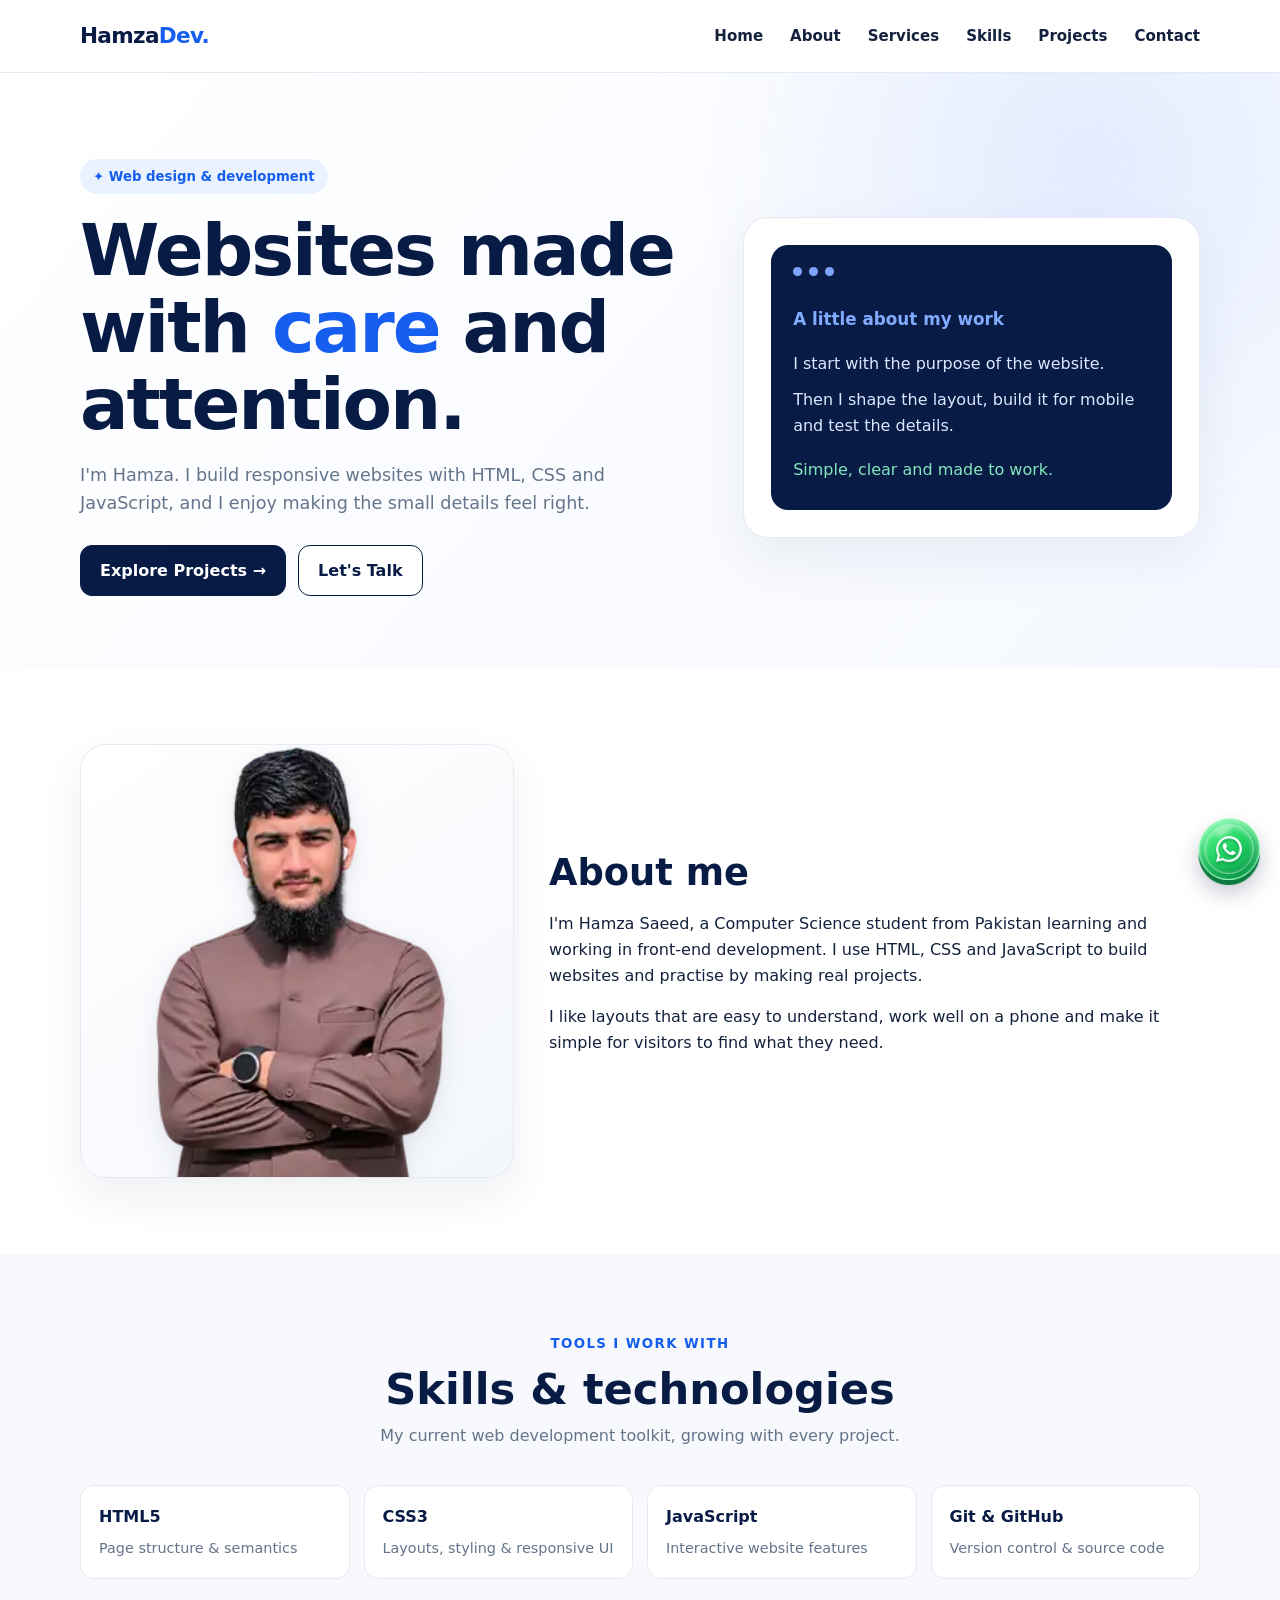
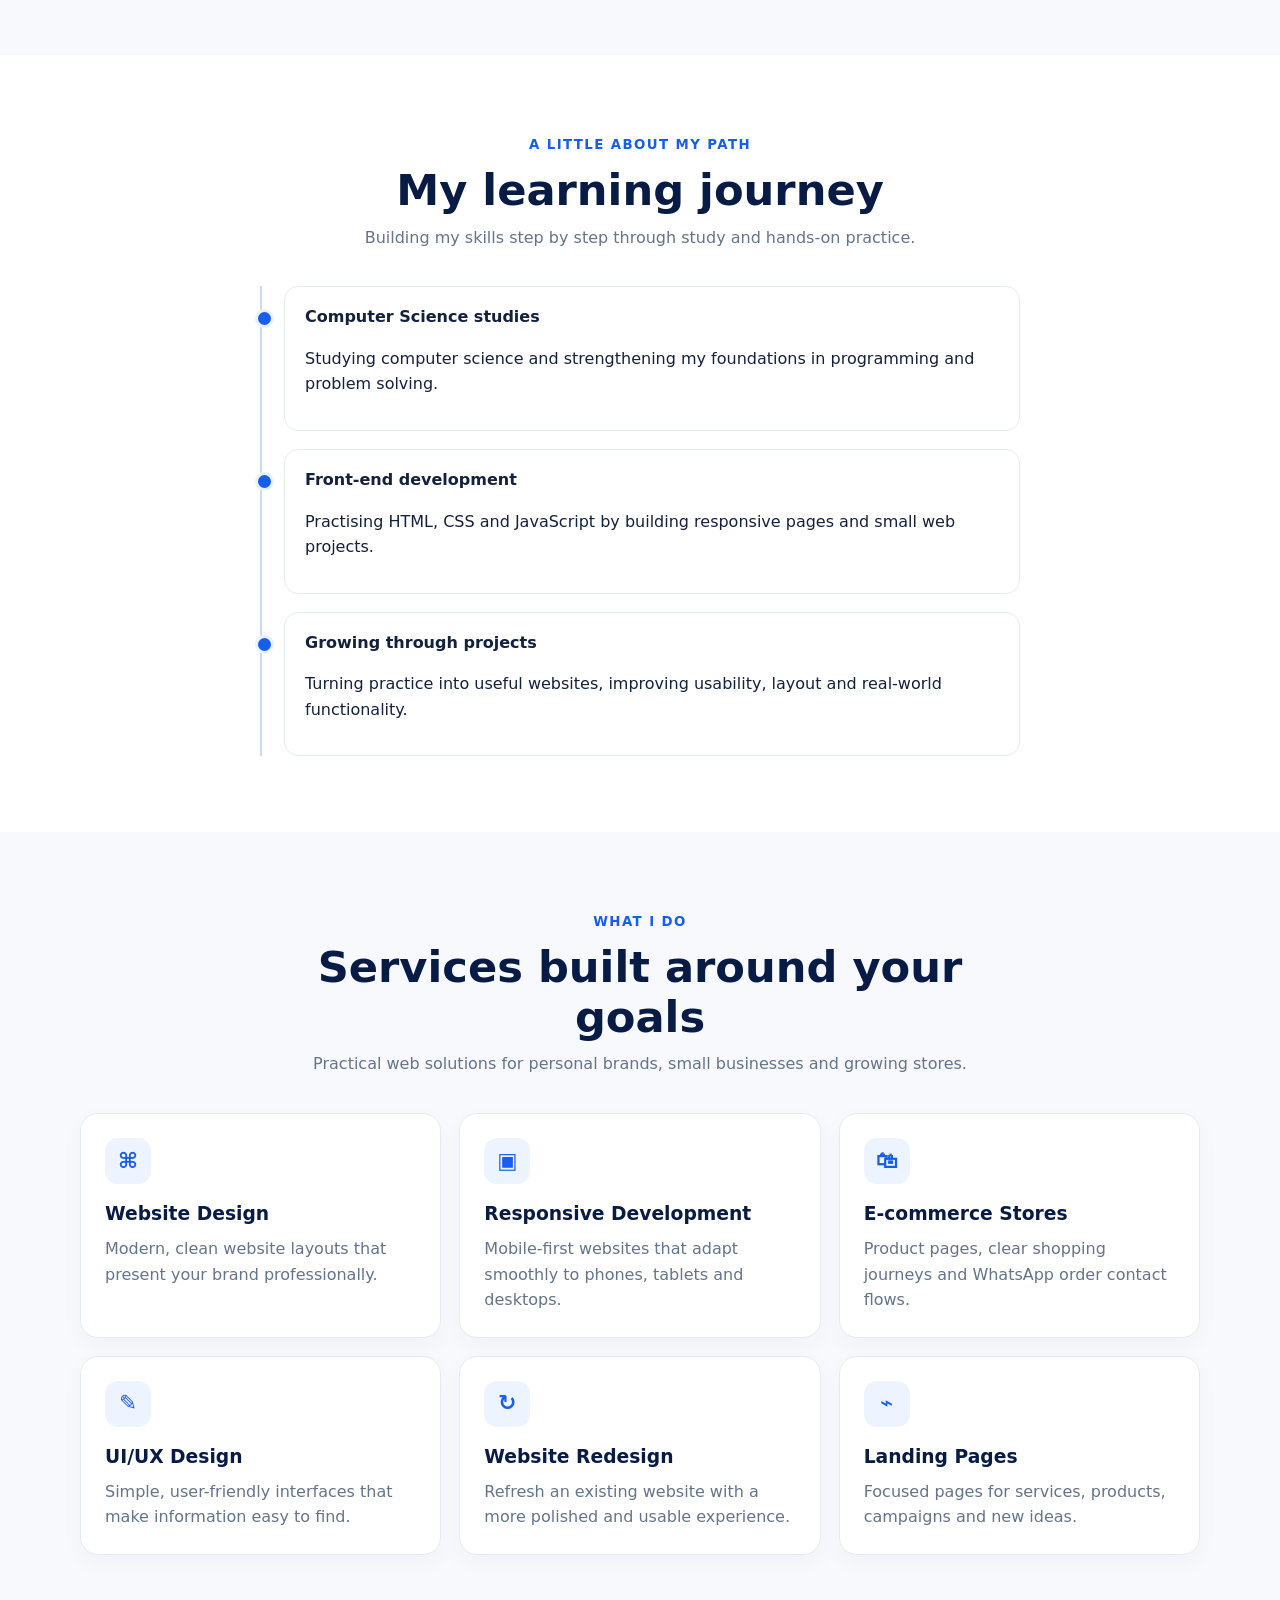
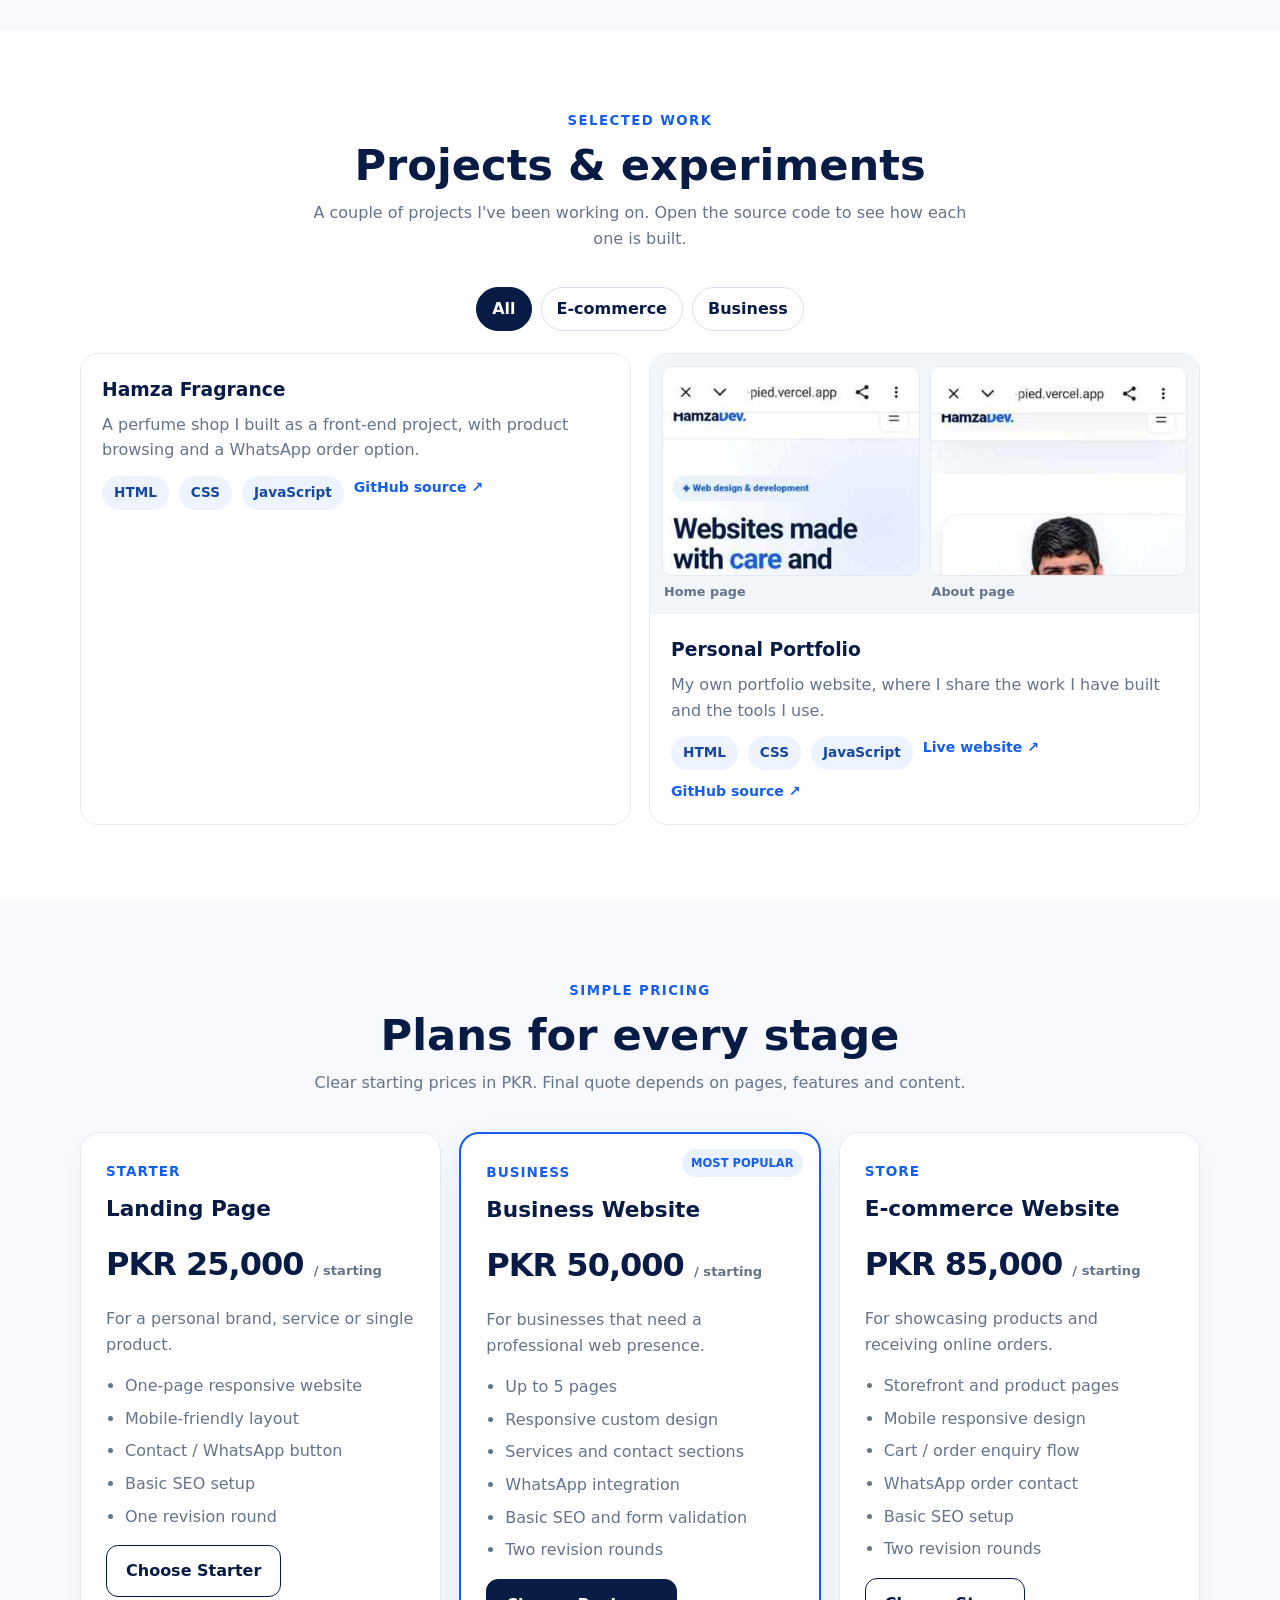
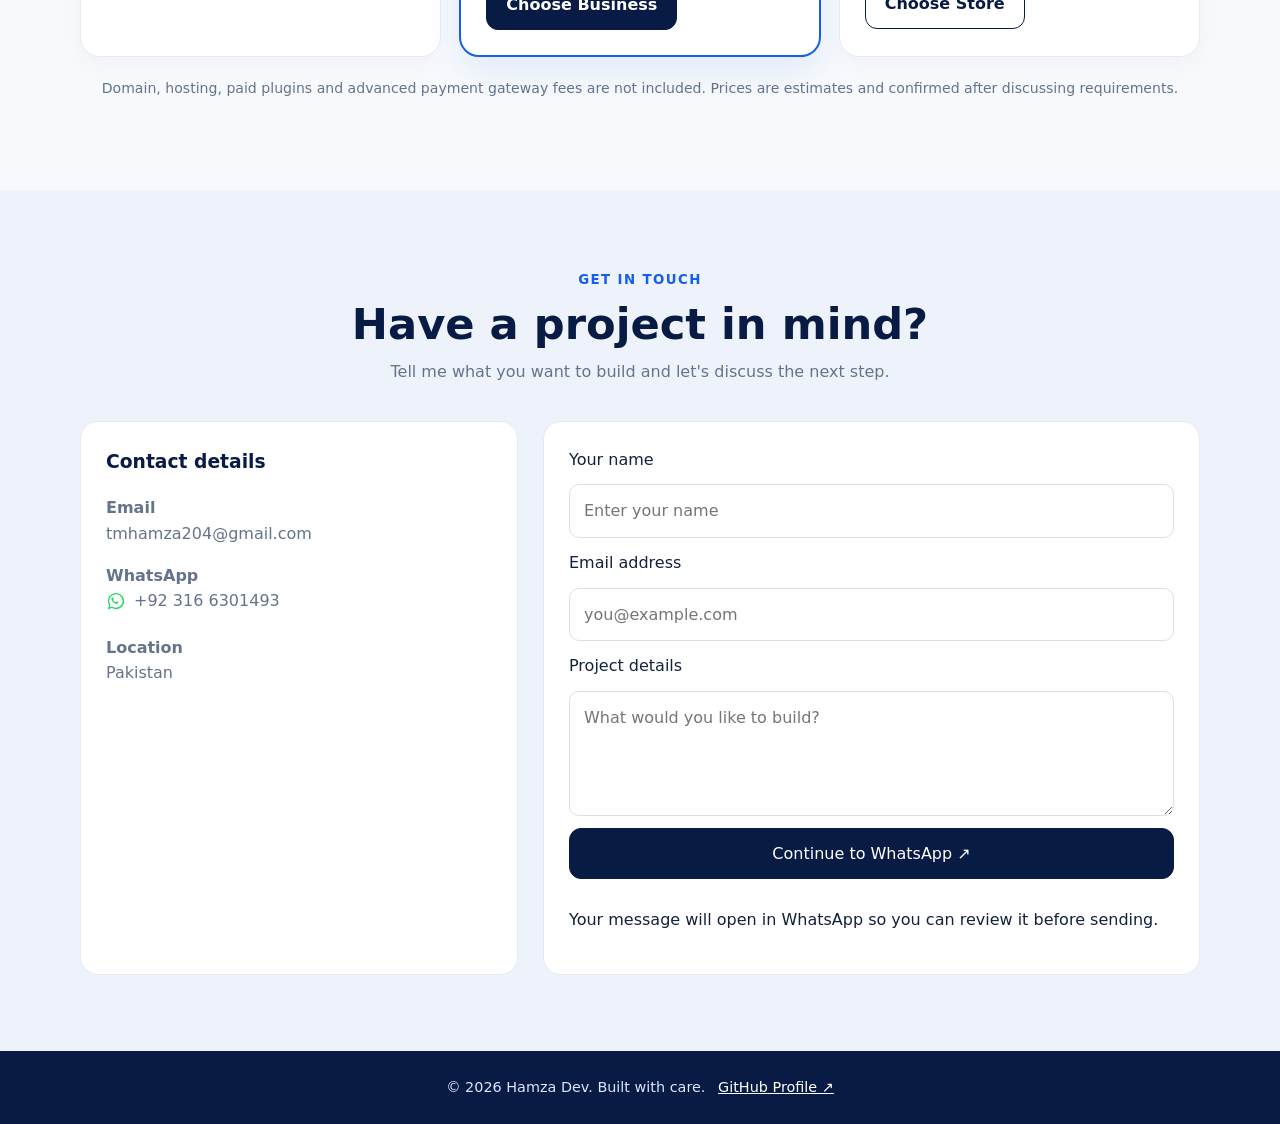
==== commit 4e1059dc: "Add home and about screenshots to portfolio project gallery" ====
--- a/index.html
+++ b/index.html
@@ -62,7 +62,7 @@
 <section class="about" id="about"><div class="wrap about-grid"><div class="about-photo-card"><img class="about-photo" src="/images/hamza-original.webp?v=1" alt="Hamza Saeed, front-end developer" width="600" height="600" loading="eager"></div><div class="about-copy"><h2>About me</h2><p>I'm Hamza Saeed, a Computer Science student from Pakistan learning and working in front-end development. I use HTML, CSS and JavaScript to build websites and practise by making real projects.</p><p>I like layouts that are easy to understand, work well on a phone and make it simple for visitors to find what they need.</p></div></div></section>
 <section id="skills"><div class="wrap"><div class="section-head"><small>Tools I work with</small><h2>Skills & technologies</h2><p>My current web development toolkit, growing with every project.</p></div><div class="skills-grid"><article class="skill"><strong>HTML5</strong><span>Page structure & semantics</span></article><article class="skill"><strong>CSS3</strong><span>Layouts, styling & responsive UI</span></article><article class="skill"><strong>JavaScript</strong><span>Interactive website features</span></article><article class="skill"><strong>Git & GitHub</strong><span>Version control & source code</span></article></div></div></section>
 <section class="about" id="journey"><div class="wrap"><div class="section-head"><small>A little about my path</small><h2>My learning journey</h2><p>Building my skills step by step through study and hands-on practice.</p></div><div class="journey"><article class="journey-item"><strong>Computer Science studies</strong><p>Studying computer science and strengthening my foundations in programming and problem solving.</p></article><article class="journey-item"><strong>Front-end development</strong><p>Practising HTML, CSS and JavaScript by building responsive pages and small web projects.</p></article><article class="journey-item"><strong>Growing through projects</strong><p>Turning practice into useful websites, improving usability, layout and real-world functionality.</p></article></div></div></section><section id="services"><div class="wrap"><div class="section-head"><small>What I do</small><h2>Services built around your goals</h2><p>Practical web solutions for personal brands, small businesses and growing stores.</p></div><div class="cards"><article class="card"><div class="ico">⌘</div><h3>Website Design</h3><p>Modern, clean website layouts that present your brand professionally.</p></article><article class="card"><div class="ico">▣</div><h3>Responsive Development</h3><p>Mobile-first websites that adapt smoothly to phones, tablets and desktops.</p></article><article class="card"><div class="ico">🛍</div><h3>E-commerce Stores</h3><p>Product pages, clear shopping journeys and WhatsApp order contact flows.</p></article><article class="card"><div class="ico">✎</div><h3>UI/UX Design</h3><p>Simple, user-friendly interfaces that make information easy to find.</p></article><article class="card"><div class="ico">↻</div><h3>Website Redesign</h3><p>Refresh an existing website with a more polished and usable experience.</p></article><article class="card"><div class="ico">⌁</div><h3>Landing Pages</h3><p>Focused pages for services, products, campaigns and new ideas.</p></article></div></div></section>
-<section class="about" id="projects"><div class="wrap"><div class="section-head"><small>Selected work</small><h2>Projects & experiments</h2><p>A couple of projects I've been working on. Open the source code to see how each one is built.</p></div><div class="filter-bar" aria-label="Filter projects"><button class="filter-btn active" type="button" data-filter="all">All</button><button class="filter-btn" type="button" data-filter="store">E-commerce</button><button class="filter-btn" type="button" data-filter="business">Business</button></div><div class="projects"><article class="project" data-category="store"><div class="project-body"><h3>Hamza Fragrance</h3><p>A perfume shop I built as a front-end project, with product browsing and a WhatsApp order option.</p><div class="project-links"><span class="tag">HTML</span><span class="tag">CSS</span><span class="tag">JavaScript</span><a href="https://github.com/itxhamza151-cloud/Hamza-perfume" target="_blank" rel="noopener">GitHub source ↗</a></div></div></article><article class="project" data-category="business"><div class="project-body"><h3>Personal Portfolio</h3><p>My own portfolio website, where I share the work I have built and the tools I use.</p><div class="project-links"><span class="tag">HTML</span><span class="tag">CSS</span><span class="tag">JavaScript</span><a href="https://hamza-dev-pied.vercel.app/" target="_blank" rel="noopener">Live website ↗</a><a href="https://github.com/itxhamza151-cloud/hamza-dev" target="_blank" rel="noopener">GitHub source ↗</a></div></div></article></div></div></section>
+<section class="about" id="projects"><div class="wrap"><div class="section-head"><small>Selected work</small><h2>Projects & experiments</h2><p>A couple of projects I've been working on. Open the source code to see how each one is built.</p></div><div class="filter-bar" aria-label="Filter projects"><button class="filter-btn active" type="button" data-filter="all">All</button><button class="filter-btn" type="button" data-filter="store">E-commerce</button><button class="filter-btn" type="button" data-filter="business">Business</button></div><div class="projects"><article class="project" data-category="store"><div class="project-body"><h3>Hamza Fragrance</h3><p>A perfume shop I built as a front-end project, with product browsing and a WhatsApp order option.</p><div class="project-links"><span class="tag">HTML</span><span class="tag">CSS</span><span class="tag">JavaScript</span><a href="https://github.com/itxhamza151-cloud/Hamza-perfume" target="_blank" rel="noopener">GitHub source ↗</a></div></div></article><article class="project" data-category="business"><div class="project-shots"><figure><img src="/images/hamza-home-upload.jpg" alt="Original screenshot of Hamza Dev home page" loading="lazy"><figcaption>Home page</figcaption></figure><figure><img src="/images/hamza-about-upload-1.jpg" alt="Original screenshot of Hamza Dev about page" loading="lazy"><figcaption>About page</figcaption></figure></div><div class="project-body"><h3>Personal Portfolio</h3><p>My own portfolio website, where I share the work I have built and the tools I use.</p><div class="project-links"><span class="tag">HTML</span><span class="tag">CSS</span><span class="tag">JavaScript</span><a href="https://hamza-dev-pied.vercel.app/" target="_blank" rel="noopener">Live website ↗</a><a href="https://github.com/itxhamza151-cloud/hamza-dev" target="_blank" rel="noopener">GitHub source ↗</a></div></div></article></div></div></section>
 
 <section id="pricing"><div class="wrap"><div class="section-head"><small>Simple pricing</small><h2>Plans for every stage</h2><p>Clear starting prices in PKR. Final quote depends on pages, features and content.</p></div><div class="price-grid">
 <article class="price-card"><span class="plan">Starter</span><h3>Landing Page</h3><div class="price">PKR 25,000 <small>/ starting</small></div><p>For a personal brand, service or single product.</p><ul><li>One-page responsive website</li><li>Mobile-friendly layout</li><li>Contact / WhatsApp button</li><li>Basic SEO setup</li><li>One revision round</li></ul><a class="btn outline" href="#contact">Choose Starter</a></article>
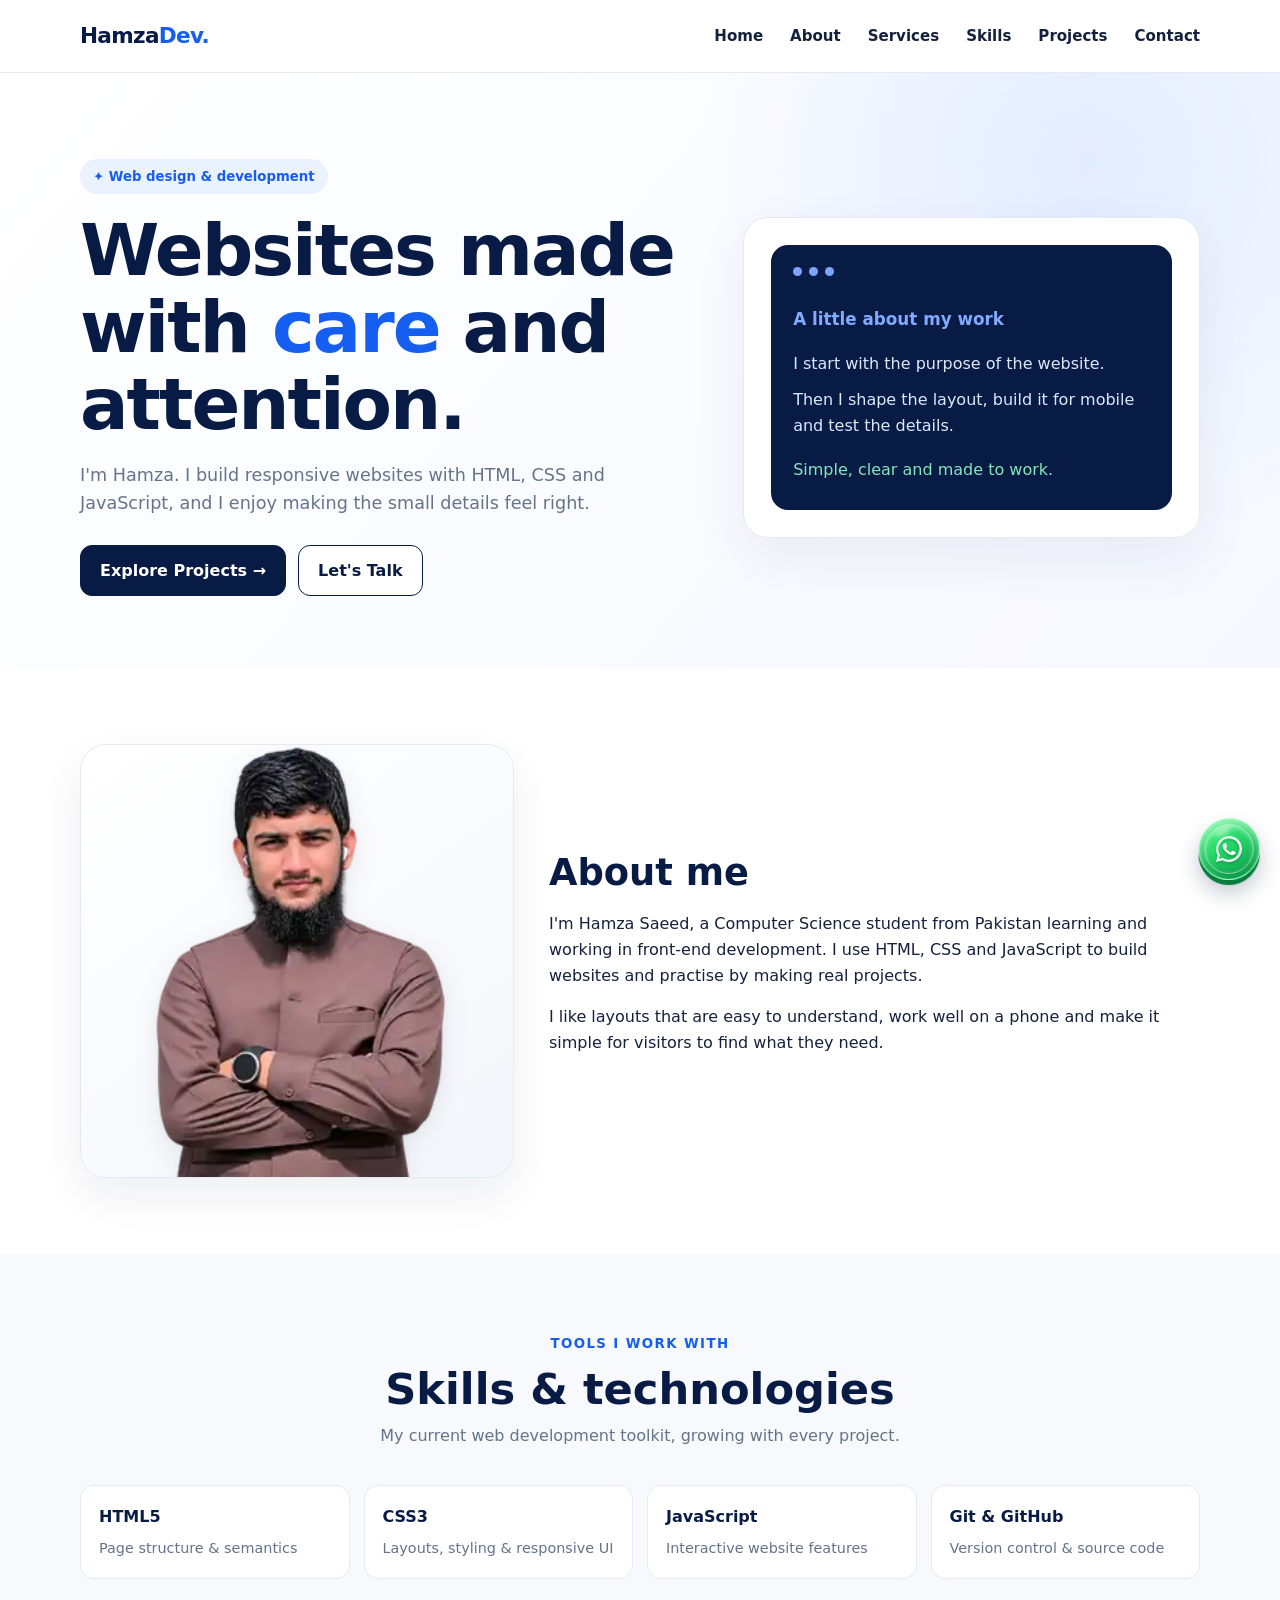
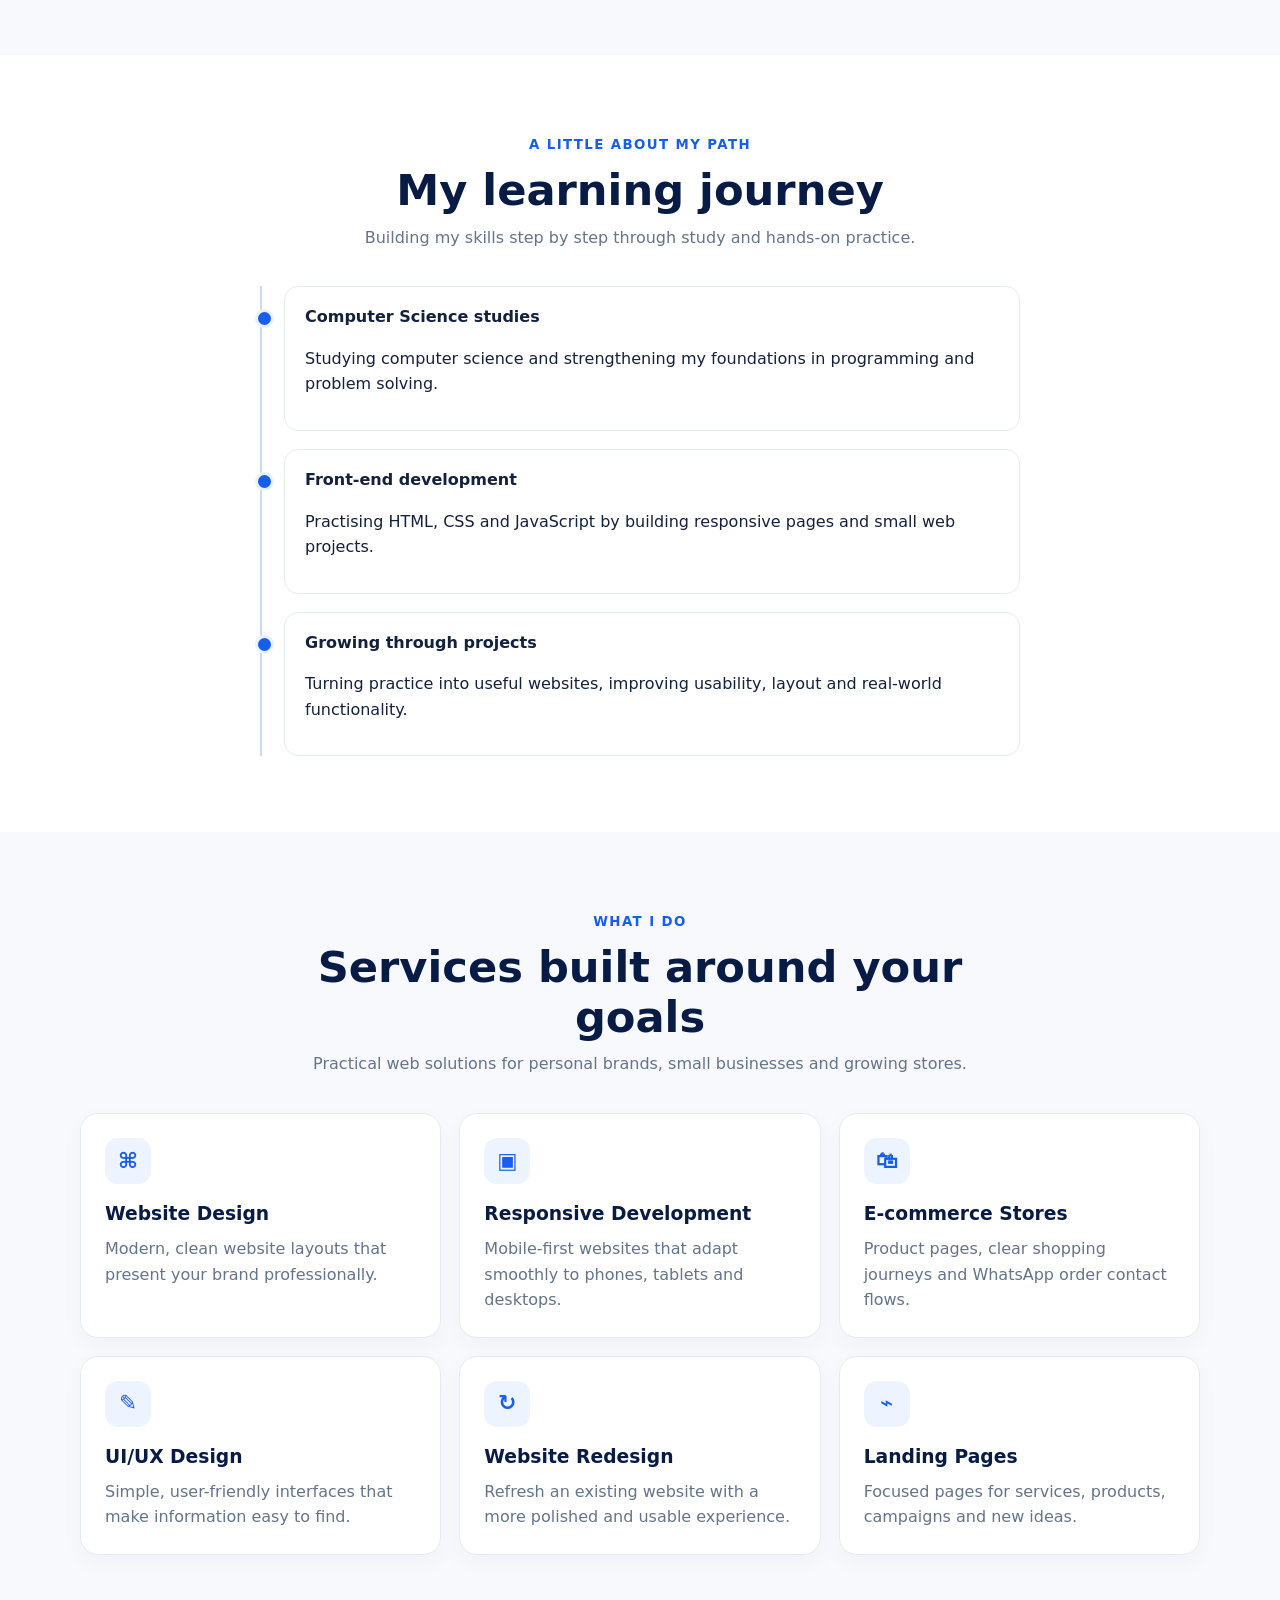
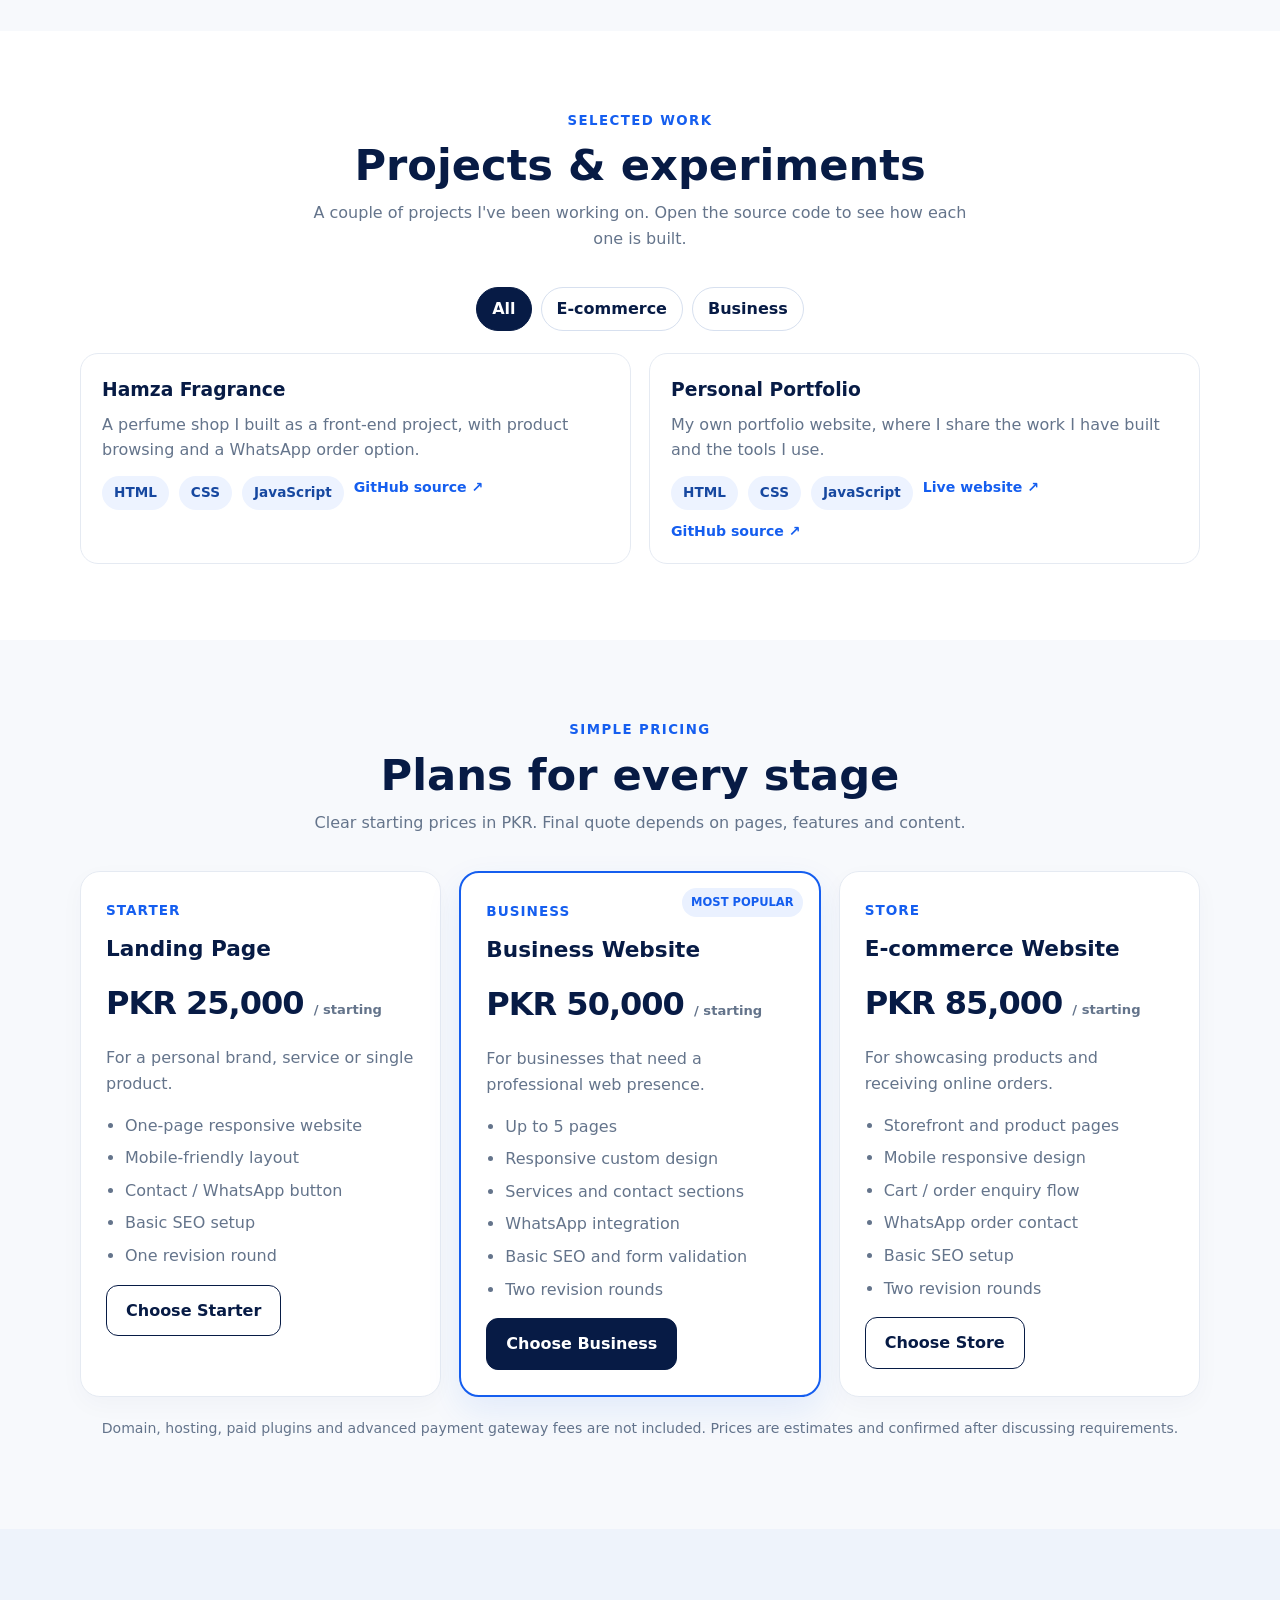
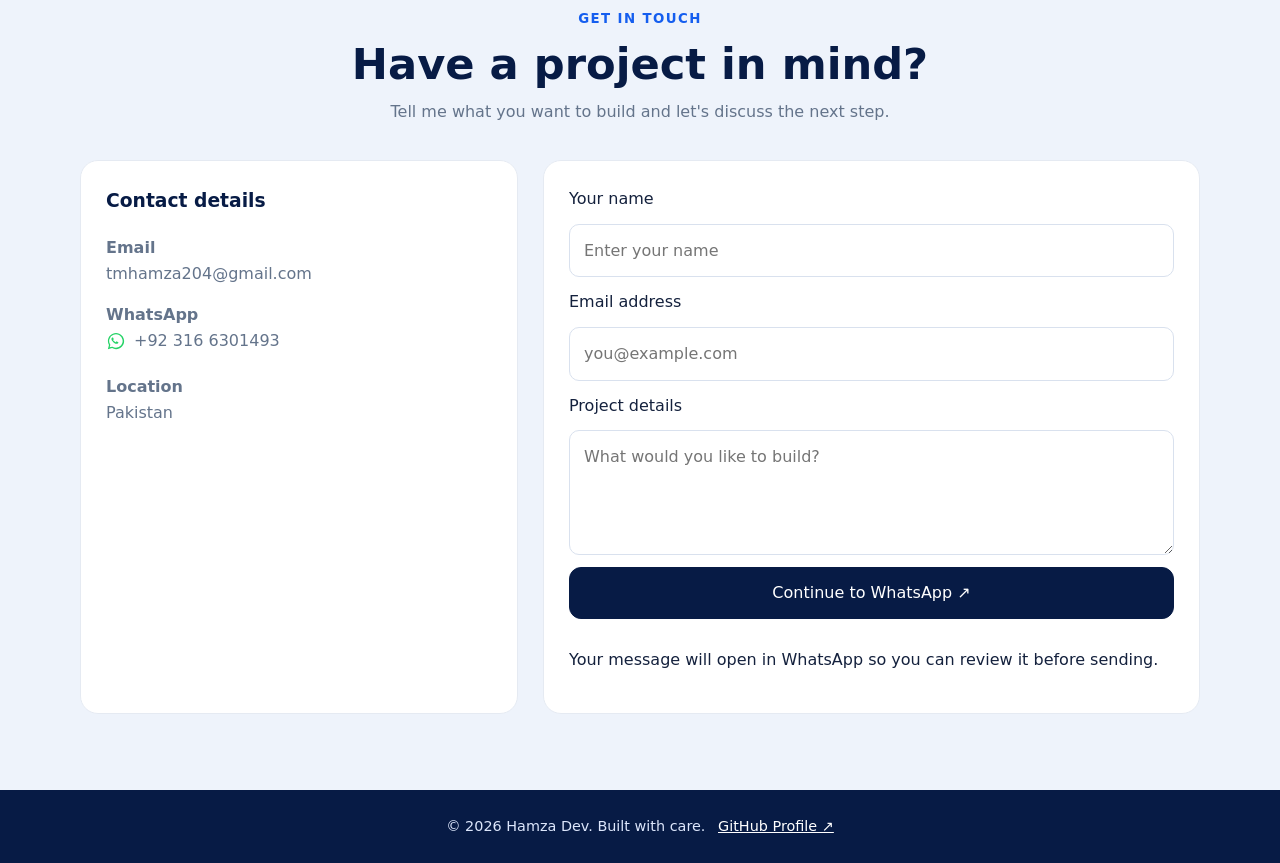
==== commit e4e6d5c0: "Remove home and about screenshots from portfolio gallery" ====
--- a/index.html
+++ b/index.html
@@ -62,7 +62,7 @@
 <section class="about" id="about"><div class="wrap about-grid"><div class="about-photo-card"><img class="about-photo" src="/images/hamza-original.webp?v=1" alt="Hamza Saeed, front-end developer" width="600" height="600" loading="eager"></div><div class="about-copy"><h2>About me</h2><p>I'm Hamza Saeed, a Computer Science student from Pakistan learning and working in front-end development. I use HTML, CSS and JavaScript to build websites and practise by making real projects.</p><p>I like layouts that are easy to understand, work well on a phone and make it simple for visitors to find what they need.</p></div></div></section>
 <section id="skills"><div class="wrap"><div class="section-head"><small>Tools I work with</small><h2>Skills & technologies</h2><p>My current web development toolkit, growing with every project.</p></div><div class="skills-grid"><article class="skill"><strong>HTML5</strong><span>Page structure & semantics</span></article><article class="skill"><strong>CSS3</strong><span>Layouts, styling & responsive UI</span></article><article class="skill"><strong>JavaScript</strong><span>Interactive website features</span></article><article class="skill"><strong>Git & GitHub</strong><span>Version control & source code</span></article></div></div></section>
 <section class="about" id="journey"><div class="wrap"><div class="section-head"><small>A little about my path</small><h2>My learning journey</h2><p>Building my skills step by step through study and hands-on practice.</p></div><div class="journey"><article class="journey-item"><strong>Computer Science studies</strong><p>Studying computer science and strengthening my foundations in programming and problem solving.</p></article><article class="journey-item"><strong>Front-end development</strong><p>Practising HTML, CSS and JavaScript by building responsive pages and small web projects.</p></article><article class="journey-item"><strong>Growing through projects</strong><p>Turning practice into useful websites, improving usability, layout and real-world functionality.</p></article></div></div></section><section id="services"><div class="wrap"><div class="section-head"><small>What I do</small><h2>Services built around your goals</h2><p>Practical web solutions for personal brands, small businesses and growing stores.</p></div><div class="cards"><article class="card"><div class="ico">⌘</div><h3>Website Design</h3><p>Modern, clean website layouts that present your brand professionally.</p></article><article class="card"><div class="ico">▣</div><h3>Responsive Development</h3><p>Mobile-first websites that adapt smoothly to phones, tablets and desktops.</p></article><article class="card"><div class="ico">🛍</div><h3>E-commerce Stores</h3><p>Product pages, clear shopping journeys and WhatsApp order contact flows.</p></article><article class="card"><div class="ico">✎</div><h3>UI/UX Design</h3><p>Simple, user-friendly interfaces that make information easy to find.</p></article><article class="card"><div class="ico">↻</div><h3>Website Redesign</h3><p>Refresh an existing website with a more polished and usable experience.</p></article><article class="card"><div class="ico">⌁</div><h3>Landing Pages</h3><p>Focused pages for services, products, campaigns and new ideas.</p></article></div></div></section>
-<section class="about" id="projects"><div class="wrap"><div class="section-head"><small>Selected work</small><h2>Projects & experiments</h2><p>A couple of projects I've been working on. Open the source code to see how each one is built.</p></div><div class="filter-bar" aria-label="Filter projects"><button class="filter-btn active" type="button" data-filter="all">All</button><button class="filter-btn" type="button" data-filter="store">E-commerce</button><button class="filter-btn" type="button" data-filter="business">Business</button></div><div class="projects"><article class="project" data-category="store"><div class="project-body"><h3>Hamza Fragrance</h3><p>A perfume shop I built as a front-end project, with product browsing and a WhatsApp order option.</p><div class="project-links"><span class="tag">HTML</span><span class="tag">CSS</span><span class="tag">JavaScript</span><a href="https://github.com/itxhamza151-cloud/Hamza-perfume" target="_blank" rel="noopener">GitHub source ↗</a></div></div></article><article class="project" data-category="business"><div class="project-shots"><figure><img src="/images/hamza-home-upload.jpg" alt="Original screenshot of Hamza Dev home page" loading="lazy"><figcaption>Home page</figcaption></figure><figure><img src="/images/hamza-about-upload-1.jpg" alt="Original screenshot of Hamza Dev about page" loading="lazy"><figcaption>About page</figcaption></figure></div><div class="project-body"><h3>Personal Portfolio</h3><p>My own portfolio website, where I share the work I have built and the tools I use.</p><div class="project-links"><span class="tag">HTML</span><span class="tag">CSS</span><span class="tag">JavaScript</span><a href="https://hamza-dev-pied.vercel.app/" target="_blank" rel="noopener">Live website ↗</a><a href="https://github.com/itxhamza151-cloud/hamza-dev" target="_blank" rel="noopener">GitHub source ↗</a></div></div></article></div></div></section>
+<section class="about" id="projects"><div class="wrap"><div class="section-head"><small>Selected work</small><h2>Projects & experiments</h2><p>A couple of projects I've been working on. Open the source code to see how each one is built.</p></div><div class="filter-bar" aria-label="Filter projects"><button class="filter-btn active" type="button" data-filter="all">All</button><button class="filter-btn" type="button" data-filter="store">E-commerce</button><button class="filter-btn" type="button" data-filter="business">Business</button></div><div class="projects"><article class="project" data-category="store"><div class="project-body"><h3>Hamza Fragrance</h3><p>A perfume shop I built as a front-end project, with product browsing and a WhatsApp order option.</p><div class="project-links"><span class="tag">HTML</span><span class="tag">CSS</span><span class="tag">JavaScript</span><a href="https://github.com/itxhamza151-cloud/Hamza-perfume" target="_blank" rel="noopener">GitHub source ↗</a></div></div></article><article class="project" data-category="business"><div class="project-body"><h3>Personal Portfolio</h3><p>My own portfolio website, where I share the work I have built and the tools I use.</p><div class="project-links"><span class="tag">HTML</span><span class="tag">CSS</span><span class="tag">JavaScript</span><a href="https://hamza-dev-pied.vercel.app/" target="_blank" rel="noopener">Live website ↗</a><a href="https://github.com/itxhamza151-cloud/hamza-dev" target="_blank" rel="noopener">GitHub source ↗</a></div></div></article></div></div></section>
 
 <section id="pricing"><div class="wrap"><div class="section-head"><small>Simple pricing</small><h2>Plans for every stage</h2><p>Clear starting prices in PKR. Final quote depends on pages, features and content.</p></div><div class="price-grid">
 <article class="price-card"><span class="plan">Starter</span><h3>Landing Page</h3><div class="price">PKR 25,000 <small>/ starting</small></div><p>For a personal brand, service or single product.</p><ul><li>One-page responsive website</li><li>Mobile-friendly layout</li><li>Contact / WhatsApp button</li><li>Basic SEO setup</li><li>One revision round</li></ul><a class="btn outline" href="#contact">Choose Starter</a></article>
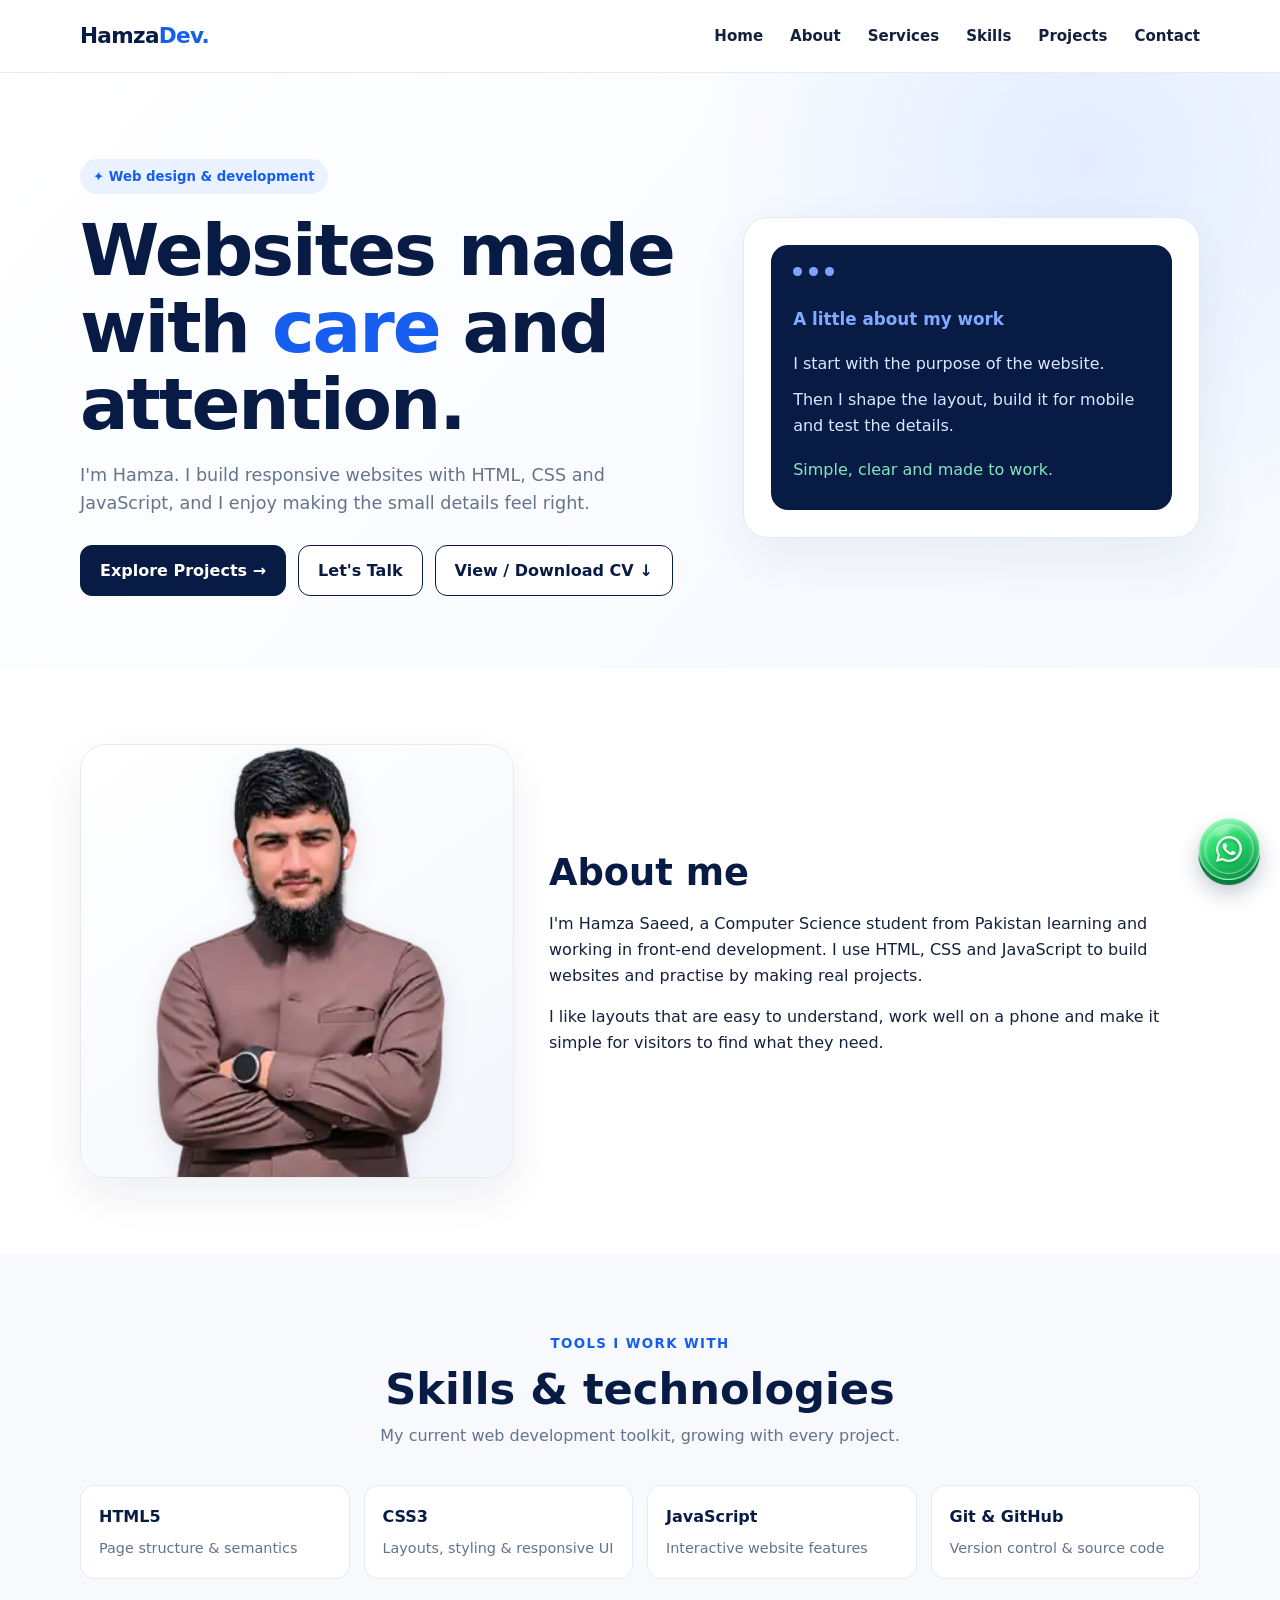
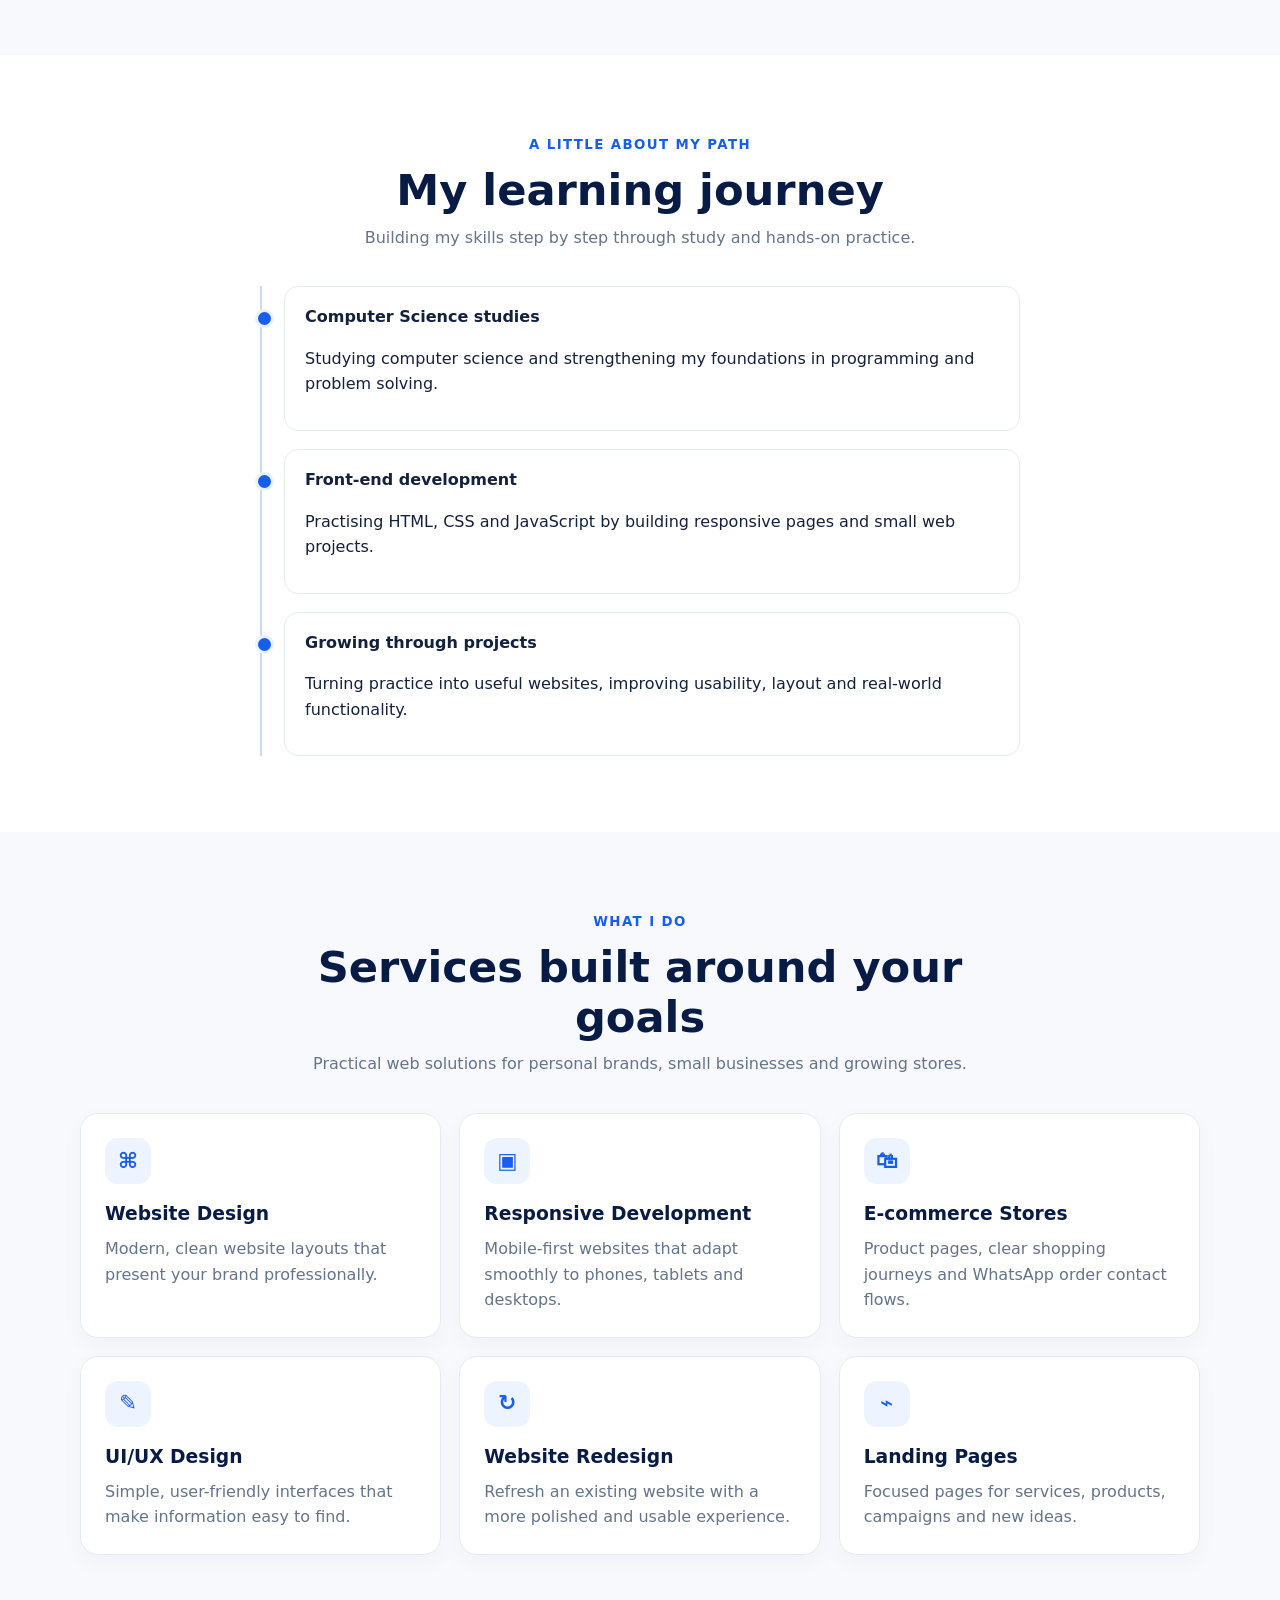
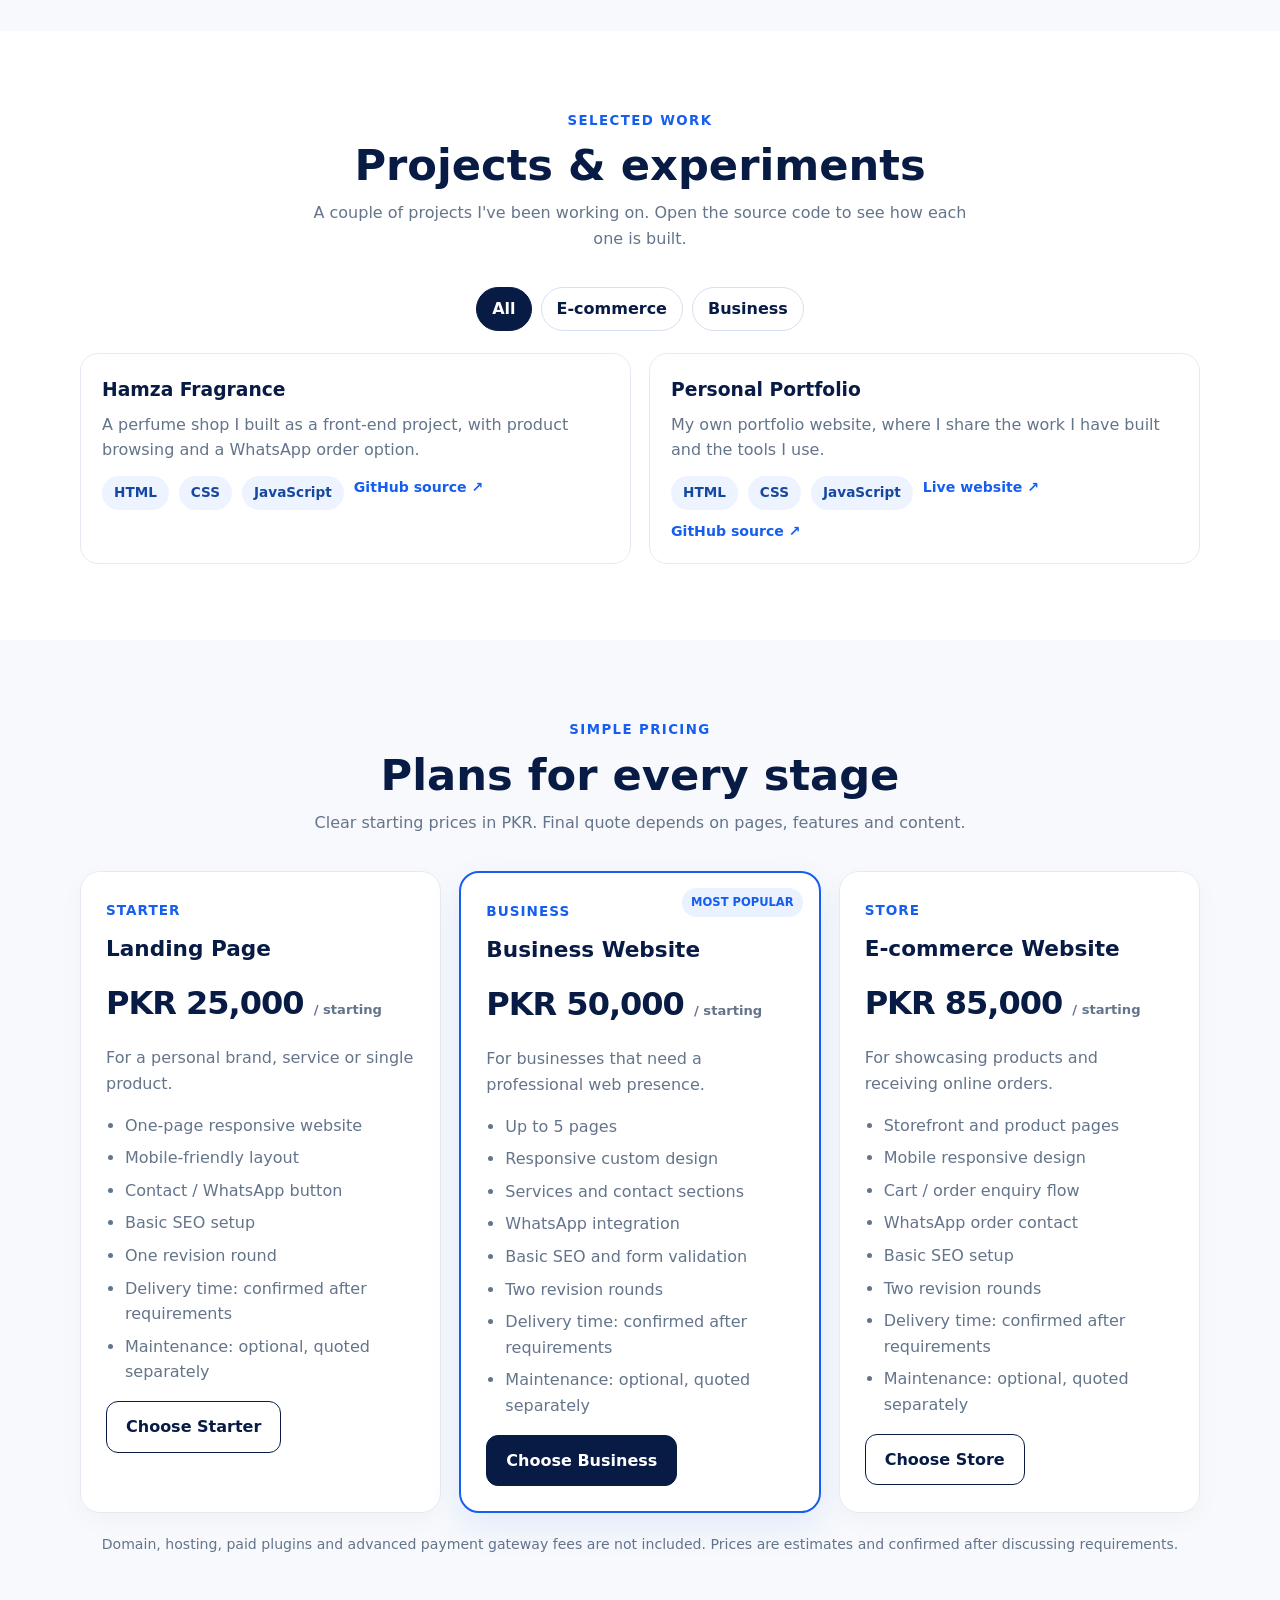
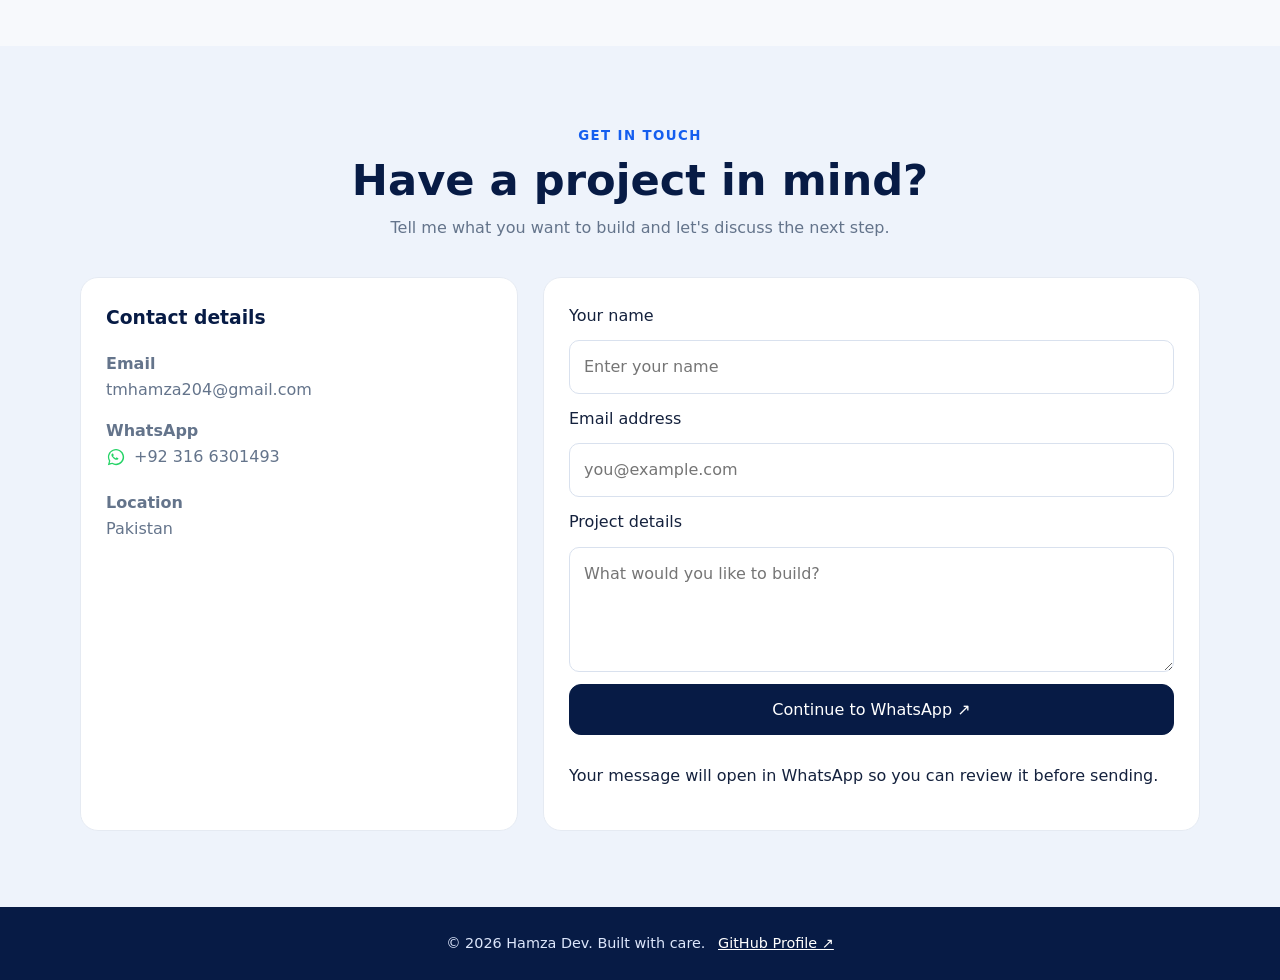
==== commit ff18d42b: "Add CV access and clarify delivery and maintenance terms" ====
--- a/index.html
+++ b/index.html
@@ -58,16 +58,16 @@
 <body>
 <header><div class="wrap nav"><a class="brand" href="#home">Hamza<span>Dev.</span></a><button class="menu" id="menu" aria-label="Open navigation" aria-controls="links" aria-expanded="false">☰</button><nav class="links" id="links" aria-label="Main navigation"><a href="#home">Home</a><a href="#about">About</a><a href="#services">Services</a><a href="#skills">Skills</a><a href="#projects">Projects</a><a href="#contact">Contact</a></nav></div></header>
 <main>
-<section class="hero" id="home"><div class="wrap hero-grid"><div><span class="eyebrow">✦ Web design & development</span><h1>Websites made with <span>care</span> and attention.</h1><p class="lead">I'm Hamza. I build responsive websites with HTML, CSS and JavaScript, and I enjoy making the small details feel right.</p><div class="actions"><a class="btn" href="#projects">Explore Projects →</a><a class="btn outline" href="#contact">Let's Talk</a></div></div><div class="hero-card"><div class="code-window"><div class="dots"><i></i><i></i><i></i></div><p class="blue" style="font-family:inherit;font-weight:800;font-size:1.05rem">A little about my work</p><p style="font-family:inherit;margin-top:13px">I start with the purpose of the website.</p><p style="font-family:inherit">Then I shape the layout, build it for mobile and test the details.</p><p class="green" style="font-family:inherit;margin-top:14px">Simple, clear and made to work.</p></div></div></div></section>
+<section class="hero" id="home"><div class="wrap hero-grid"><div><span class="eyebrow">✦ Web design & development</span><h1>Websites made with <span>care</span> and attention.</h1><p class="lead">I'm Hamza. I build responsive websites with HTML, CSS and JavaScript, and I enjoy making the small details feel right.</p><div class="actions"><a class="btn" href="#projects">Explore Projects →</a><a class="btn outline" href="#contact">Let's Talk</a><a class="btn outline" href="cv.html">View / Download CV ↓</a></div></div><div class="hero-card"><div class="code-window"><div class="dots"><i></i><i></i><i></i></div><p class="blue" style="font-family:inherit;font-weight:800;font-size:1.05rem">A little about my work</p><p style="font-family:inherit;margin-top:13px">I start with the purpose of the website.</p><p style="font-family:inherit">Then I shape the layout, build it for mobile and test the details.</p><p class="green" style="font-family:inherit;margin-top:14px">Simple, clear and made to work.</p></div></div></div></section>
 <section class="about" id="about"><div class="wrap about-grid"><div class="about-photo-card"><img class="about-photo" src="/images/hamza-original.webp?v=1" alt="Hamza Saeed, front-end developer" width="600" height="600" loading="eager"></div><div class="about-copy"><h2>About me</h2><p>I'm Hamza Saeed, a Computer Science student from Pakistan learning and working in front-end development. I use HTML, CSS and JavaScript to build websites and practise by making real projects.</p><p>I like layouts that are easy to understand, work well on a phone and make it simple for visitors to find what they need.</p></div></div></section>
 <section id="skills"><div class="wrap"><div class="section-head"><small>Tools I work with</small><h2>Skills & technologies</h2><p>My current web development toolkit, growing with every project.</p></div><div class="skills-grid"><article class="skill"><strong>HTML5</strong><span>Page structure & semantics</span></article><article class="skill"><strong>CSS3</strong><span>Layouts, styling & responsive UI</span></article><article class="skill"><strong>JavaScript</strong><span>Interactive website features</span></article><article class="skill"><strong>Git & GitHub</strong><span>Version control & source code</span></article></div></div></section>
 <section class="about" id="journey"><div class="wrap"><div class="section-head"><small>A little about my path</small><h2>My learning journey</h2><p>Building my skills step by step through study and hands-on practice.</p></div><div class="journey"><article class="journey-item"><strong>Computer Science studies</strong><p>Studying computer science and strengthening my foundations in programming and problem solving.</p></article><article class="journey-item"><strong>Front-end development</strong><p>Practising HTML, CSS and JavaScript by building responsive pages and small web projects.</p></article><article class="journey-item"><strong>Growing through projects</strong><p>Turning practice into useful websites, improving usability, layout and real-world functionality.</p></article></div></div></section><section id="services"><div class="wrap"><div class="section-head"><small>What I do</small><h2>Services built around your goals</h2><p>Practical web solutions for personal brands, small businesses and growing stores.</p></div><div class="cards"><article class="card"><div class="ico">⌘</div><h3>Website Design</h3><p>Modern, clean website layouts that present your brand professionally.</p></article><article class="card"><div class="ico">▣</div><h3>Responsive Development</h3><p>Mobile-first websites that adapt smoothly to phones, tablets and desktops.</p></article><article class="card"><div class="ico">🛍</div><h3>E-commerce Stores</h3><p>Product pages, clear shopping journeys and WhatsApp order contact flows.</p></article><article class="card"><div class="ico">✎</div><h3>UI/UX Design</h3><p>Simple, user-friendly interfaces that make information easy to find.</p></article><article class="card"><div class="ico">↻</div><h3>Website Redesign</h3><p>Refresh an existing website with a more polished and usable experience.</p></article><article class="card"><div class="ico">⌁</div><h3>Landing Pages</h3><p>Focused pages for services, products, campaigns and new ideas.</p></article></div></div></section>
 <section class="about" id="projects"><div class="wrap"><div class="section-head"><small>Selected work</small><h2>Projects & experiments</h2><p>A couple of projects I've been working on. Open the source code to see how each one is built.</p></div><div class="filter-bar" aria-label="Filter projects"><button class="filter-btn active" type="button" data-filter="all">All</button><button class="filter-btn" type="button" data-filter="store">E-commerce</button><button class="filter-btn" type="button" data-filter="business">Business</button></div><div class="projects"><article class="project" data-category="store"><div class="project-body"><h3>Hamza Fragrance</h3><p>A perfume shop I built as a front-end project, with product browsing and a WhatsApp order option.</p><div class="project-links"><span class="tag">HTML</span><span class="tag">CSS</span><span class="tag">JavaScript</span><a href="https://github.com/itxhamza151-cloud/Hamza-perfume" target="_blank" rel="noopener">GitHub source ↗</a></div></div></article><article class="project" data-category="business"><div class="project-body"><h3>Personal Portfolio</h3><p>My own portfolio website, where I share the work I have built and the tools I use.</p><div class="project-links"><span class="tag">HTML</span><span class="tag">CSS</span><span class="tag">JavaScript</span><a href="https://hamza-dev-pied.vercel.app/" target="_blank" rel="noopener">Live website ↗</a><a href="https://github.com/itxhamza151-cloud/hamza-dev" target="_blank" rel="noopener">GitHub source ↗</a></div></div></article></div></div></section>
 
 <section id="pricing"><div class="wrap"><div class="section-head"><small>Simple pricing</small><h2>Plans for every stage</h2><p>Clear starting prices in PKR. Final quote depends on pages, features and content.</p></div><div class="price-grid">
-<article class="price-card"><span class="plan">Starter</span><h3>Landing Page</h3><div class="price">PKR 25,000 <small>/ starting</small></div><p>For a personal brand, service or single product.</p><ul><li>One-page responsive website</li><li>Mobile-friendly layout</li><li>Contact / WhatsApp button</li><li>Basic SEO setup</li><li>One revision round</li></ul><a class="btn outline" href="#contact">Choose Starter</a></article>
-<article class="price-card featured"><span class="popular">MOST POPULAR</span><span class="plan">Business</span><h3>Business Website</h3><div class="price">PKR 50,000 <small>/ starting</small></div><p>For businesses that need a professional web presence.</p><ul><li>Up to 5 pages</li><li>Responsive custom design</li><li>Services and contact sections</li><li>WhatsApp integration</li><li>Basic SEO and form validation</li><li>Two revision rounds</li></ul><a class="btn" href="#contact">Choose Business</a></article>
-<article class="price-card"><span class="plan">Store</span><h3>E-commerce Website</h3><div class="price">PKR 85,000 <small>/ starting</small></div><p>For showcasing products and receiving online orders.</p><ul><li>Storefront and product pages</li><li>Mobile responsive design</li><li>Cart / order enquiry flow</li><li>WhatsApp order contact</li><li>Basic SEO setup</li><li>Two revision rounds</li></ul><a class="btn outline" href="#contact">Choose Store</a></article>
+<article class="price-card"><span class="plan">Starter</span><h3>Landing Page</h3><div class="price">PKR 25,000 <small>/ starting</small></div><p>For a personal brand, service or single product.</p><ul><li>One-page responsive website</li><li>Mobile-friendly layout</li><li>Contact / WhatsApp button</li><li>Basic SEO setup</li><li>One revision round</li><li>Delivery time: confirmed after requirements</li><li>Maintenance: optional, quoted separately</li></ul><a class="btn outline" href="#contact">Choose Starter</a></article>
+<article class="price-card featured"><span class="popular">MOST POPULAR</span><span class="plan">Business</span><h3>Business Website</h3><div class="price">PKR 50,000 <small>/ starting</small></div><p>For businesses that need a professional web presence.</p><ul><li>Up to 5 pages</li><li>Responsive custom design</li><li>Services and contact sections</li><li>WhatsApp integration</li><li>Basic SEO and form validation</li><li>Two revision rounds</li><li>Delivery time: confirmed after requirements</li><li>Maintenance: optional, quoted separately</li></ul><a class="btn" href="#contact">Choose Business</a></article>
+<article class="price-card"><span class="plan">Store</span><h3>E-commerce Website</h3><div class="price">PKR 85,000 <small>/ starting</small></div><p>For showcasing products and receiving online orders.</p><ul><li>Storefront and product pages</li><li>Mobile responsive design</li><li>Cart / order enquiry flow</li><li>WhatsApp order contact</li><li>Basic SEO setup</li><li>Two revision rounds</li><li>Delivery time: confirmed after requirements</li><li>Maintenance: optional, quoted separately</li></ul><a class="btn outline" href="#contact">Choose Store</a></article>
 </div><p style="text-align:center;color:var(--muted);font-size:.88rem;margin-top:20px">Domain, hosting, paid plugins and advanced payment gateway fees are not included. Prices are estimates and confirmed after discussing requirements.</p></div></section>
 <section class="contact" id="contact"><div class="wrap"><div class="section-head"><small>Get in touch</small><h2>Have a project in mind?</h2><p>Tell me what you want to build and let's discuss the next step.</p></div><div class="contact-grid"><div class="contact-info"><h3>Contact details</h3><p><strong>Email</strong><br><a href="mailto:tmhamza204@gmail.com">tmhamza204@gmail.com</a></p><p><strong>WhatsApp</strong><br><a class="wa-inline" href="https://wa.me/923166301493" target="_blank" rel="noopener"><svg viewBox="0 0 32 32" aria-hidden="true"><path d="M19.11 17.53c-.27-.14-1.6-.79-1.85-.88-.25-.09-.43-.14-.61.14-.18.27-.7.88-.86 1.06-.16.18-.32.2-.59.07-.27-.14-1.14-.42-2.17-1.34-.8-.71-1.34-1.59-1.5-1.86-.16-.27-.02-.42.12-.56.12-.12.27-.32.41-.48.14-.16.18-.27.27-.45.09-.18.05-.34-.02-.48-.07-.14-.61-1.47-.84-2.01-.22-.53-.45-.46-.61-.47h-.52c-.18 0-.48.07-.73.34-.25.27-.96.93-.96 2.27s.98 2.63 1.12 2.81c.14.18 1.93 2.95 4.68 4.14.65.28 1.16.45 1.56.57.65.21 1.24.18 1.71.11.52-.08 1.6-.65 1.82-1.28.23-.63.23-1.17.16-1.28-.07-.11-.25-.18-.52-.32z"/><path d="M16.02 3C8.85 3 3.02 8.83 3.02 16c0 2.29.6 4.53 1.74 6.5L3 29l6.67-1.75A12.94 12.94 0 0 0 16.02 29C23.19 29 29.02 23.17 29.02 16S23.19 3 16.02 3zm0 23.82c-2.02 0-4-.54-5.72-1.57l-.41-.24-3.96 1.04 1.06-3.86-.27-.42A10.77 10.77 0 1 1 16.02 26.82z"/></svg>+92 316 6301493</a></p><p><strong>Location</strong><br>Pakistan</p></div><form class="contact-form" id="contactForm"><label for="name">Your name</label><input id="name" name="name" autocomplete="name" placeholder="Enter your name" minlength="2" required><label for="email">Email address</label><input id="email" name="email" type="email" autocomplete="email" placeholder="you@example.com" required><label for="message">Project details</label><textarea id="message" name="message" placeholder="What would you like to build?" minlength="10" required></textarea><button class="btn" type="submit">Continue to WhatsApp ↗</button><p class="form-note" id="formStatus" role="status" aria-live="polite">Your message will open in WhatsApp so you can review it before sending.</p></form></div></div></section>
 </main>
